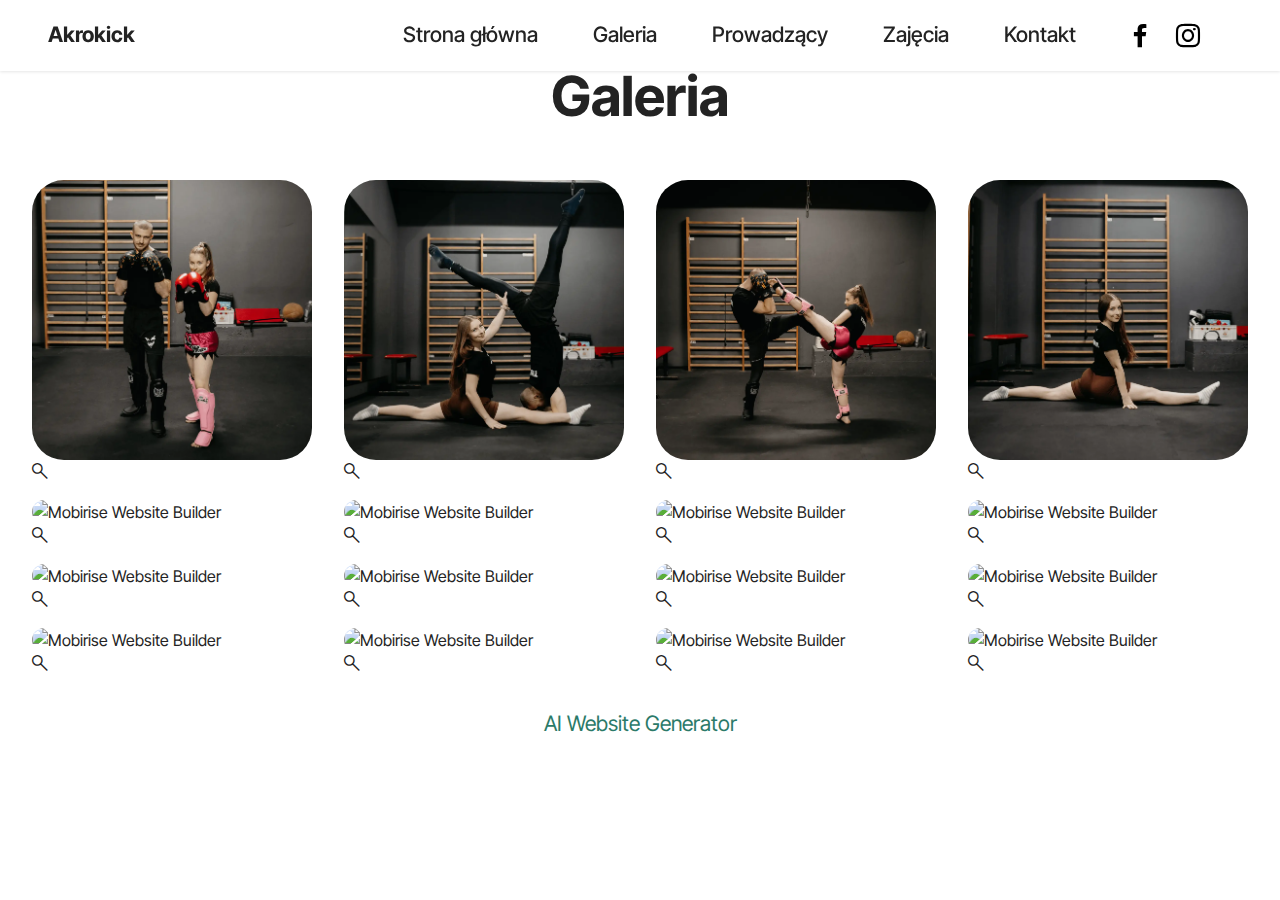
==== page1.html @ 7eaf1f04 "Add files via upload" ====
<!DOCTYPE html>
<html  >
<head>
  <!-- Site made with Mobirise Website Builder v5.9.18, https://mobirise.com -->
  <meta charset="UTF-8">
  <meta http-equiv="X-UA-Compatible" content="IE=edge">
  <meta name="generator" content="Mobirise v5.9.18, mobirise.com">
  <meta name="viewport" content="width=device-width, initial-scale=1, minimum-scale=1">
  <link rel="shortcut icon" href="assets/images/icon-128x125.png" type="image/x-icon">
  <meta name="description" content="">
  
  
  <title>Galeria</title>
  <link rel="stylesheet" href="assets/web/assets/mobirise-icons2/mobirise2.css">
  <link rel="stylesheet" href="assets/bootstrap/css/bootstrap.min.css">
  <link rel="stylesheet" href="assets/bootstrap/css/bootstrap-grid.min.css">
  <link rel="stylesheet" href="assets/bootstrap/css/bootstrap-reboot.min.css">
  <link rel="stylesheet" href="assets/animatecss/animate.css">
  <link rel="stylesheet" href="assets/dropdown/css/style.css">
  <link rel="stylesheet" href="assets/socicon/css/styles.css">
  <link rel="stylesheet" href="assets/theme/css/style.css">
  <link rel="preload" href="https://fonts.googleapis.com/css?family=Inter+Tight:100,200,300,400,500,600,700,800,900,100i,200i,300i,400i,500i,600i,700i,800i,900i&display=swap" as="style" onload="this.onload=null;this.rel='stylesheet'">
  <noscript><link rel="stylesheet" href="https://fonts.googleapis.com/css?family=Inter+Tight:100,200,300,400,500,600,700,800,900,100i,200i,300i,400i,500i,600i,700i,800i,900i&display=swap"></noscript>
  <link rel="preload" as="style" href="assets/mobirise/css/mbr-additional.css?v=Dq253W"><link rel="stylesheet" href="assets/mobirise/css/mbr-additional.css?v=Dq253W" type="text/css">

  
  
  
</head>
<body>
  
  <section data-bs-version="5.1" class="menu menu2 cid-uoUXhXCdNt" once="menu" id="menu2-2h">
    
    <nav class="navbar navbar-dropdown navbar-fixed-top navbar-expand-lg">
        <div class="container-fluid">
            <div class="navbar-brand">
                
                <span class="navbar-caption-wrap"><a class="navbar-caption text-black text-primary display-7">Akrokick</a></span>
            </div>
            <button class="navbar-toggler" type="button" data-toggle="collapse" data-bs-toggle="collapse" data-target="#navbarSupportedContent" data-bs-target="#navbarSupportedContent" aria-controls="navbarNavAltMarkup" aria-expanded="false" aria-label="Toggle navigation">
                <div class="hamburger">
                    <span></span>
                    <span></span>
                    <span></span>
                    <span></span>
                </div>
            </button>
            <div class="collapse navbar-collapse" id="navbarSupportedContent">
                <ul class="navbar-nav nav-dropdown nav-right" data-app-modern-menu="true"><li class="nav-item"><a class="nav-link link text-black text-primary display-4" href="index.html">Strona główna</a></li><li class="nav-item"><a class="nav-link link text-black text-primary display-4" href="page1.html">Galeria</a></li>
                    <li class="nav-item"><a class="nav-link link text-black text-primary display-4" href="index.html#features16-1w">Prowadzący</a></li>
                    <li class="nav-item"><a class="nav-link link text-black text-primary display-4" href="index.html#timeline03-20">Zajęcia</a>
                    </li><li class="nav-item"><a class="nav-link link text-black text-primary display-4" href="index.html#contacts1-1z">Kontakt</a></li></ul>
                <div class="icons-menu">
                    <a class="iconfont-wrapper" href="https://www.facebook.com/profile.php?id=61567168265481">
                        <span class="p-2 mbr-iconfont socicon-facebook socicon"></span>
                    </a>
                    <a class="iconfont-wrapper" href="https://www.instagram.com/akrokick/" target="_blank">
                        <span class="p-2 mbr-iconfont socicon-instagram socicon"></span>
                    </a>
                    
                    
                </div>
                
            </div>
        </div>
    </nav>
</section>

<section data-bs-version="5.1" class="gallery1 mbr-gallery cid-uu2kQymPKC" id="gallery01-2i">
    
    

    <div class="container-fluid">
        <div class="row justify-content-center">
            <div class="col-12 content-head">
                <div class="mb-5">
                    <h3 class="mbr-section-title mbr-fonts-style align-center m-0 display-2"><strong>Galeria</strong></h3>
                    
                </div>
            </div>
        </div>
        
        <div class="row mbr-gallery">
            <div class="col-12 col-md-6 col-lg-3 item gallery-image">
                <div class="item-wrapper mb-3" data-toggle="modal" data-bs-toggle="modal" data-target="#uu2mU6oZyw-modal" data-bs-target="#uu2mU6oZyw-modal">
                    <img class="w-100" src="assets/images/3y6a8899-1150x1150.webp" alt="Mobirise Website Builder" data-slide-to="0" data-bs-slide-to="0" data-target="#lb-uu2mU6oZyw" data-bs-target="#lb-uu2mU6oZyw">
                    <div class="icon-wrapper">
                        <span class="mobi-mbri mobi-mbri-search mbr-iconfont mbr-iconfont-btn"></span>
                    </div>
                </div>
                
            </div>
            <div class="col-12 col-md-6 col-lg-3 item gallery-image">
                <div class="item-wrapper mb-3" data-toggle="modal" data-bs-toggle="modal" data-target="#uu2mU6oZyw-modal" data-bs-target="#uu2mU6oZyw-modal">
                    <img class="w-100" src="assets/images/3y6a8808-1150x1150.webp" alt="Mobirise Website Builder" data-slide-to="1" data-bs-slide-to="1" data-target="#lb-uu2mU6oZyw" data-bs-target="#lb-uu2mU6oZyw">
                    <div class="icon-wrapper">
                        <span class="mobi-mbri mobi-mbri-search mbr-iconfont mbr-iconfont-btn"></span>
                    </div>
                </div>
                
            </div>
            <div class="col-12 col-md-6 col-lg-3 item gallery-image">
                <div class="item-wrapper mb-3" data-toggle="modal" data-bs-toggle="modal" data-target="#uu2mU6oZyw-modal" data-bs-target="#uu2mU6oZyw-modal">
                    <img class="w-100" src="assets/images/3y6a8896-1150x1150.webp" alt="Mobirise Website Builder" data-slide-to="2" data-bs-slide-to="2" data-target="#lb-uu2mU6oZyw" data-bs-target="#lb-uu2mU6oZyw">
                    <div class="icon-wrapper">
                        <span class="mobi-mbri mobi-mbri-search mbr-iconfont mbr-iconfont-btn"></span>
                    </div>
                </div>
                
            </div>
            <div class="col-12 col-md-6 col-lg-3 item gallery-image">
                <div class="item-wrapper mb-3" data-toggle="modal" data-bs-toggle="modal" data-target="#uu2mU6oZyw-modal" data-bs-target="#uu2mU6oZyw-modal">
                    <img class="w-100" src="assets/images/3y6a8757-1150x1150.webp" alt="Mobirise Website Builder" data-slide-to="3" data-bs-slide-to="3" data-target="#lb-uu2mU6oZyw" data-bs-target="#lb-uu2mU6oZyw">
                    <div class="icon-wrapper">
                        <span class="mobi-mbri mobi-mbri-search mbr-iconfont mbr-iconfont-btn"></span>
                    </div>
                </div>
                
            </div>
            <div class="col-12 col-md-6 col-lg-3 item gallery-image">
                <div class="item-wrapper mb-3" data-toggle="modal" data-bs-toggle="modal" data-target="#uu2mU6oZyw-modal" data-bs-target="#uu2mU6oZyw-modal">
                    <img class="w-100" src="assets/images/eeb5edb8-d6a8-4361-8b59-22a7b1bd49cb.webp" alt="Mobirise Website Builder" data-slide-to="4" data-bs-slide-to="4" data-target="#lb-uu2mU6oZyw" data-bs-target="#lb-uu2mU6oZyw">
                    <div class="icon-wrapper">
                        <span class="mobi-mbri mobi-mbri-search mbr-iconfont mbr-iconfont-btn"></span>
                    </div>
                </div>
                
            </div>
            <div class="col-12 col-md-6 col-lg-3 item gallery-image">
                <div class="item-wrapper mb-3" data-toggle="modal" data-bs-toggle="modal" data-target="#uu2mU6oZyw-modal" data-bs-target="#uu2mU6oZyw-modal">
                    <img class="w-100" src="assets/images/ded6bb70-b75a-4096-b070-107bec078ae1.webp" alt="Mobirise Website Builder" data-slide-to="5" data-bs-slide-to="5" data-target="#lb-uu2mU6oZyw" data-bs-target="#lb-uu2mU6oZyw">
                    <div class="icon-wrapper">
                        <span class="mobi-mbri mobi-mbri-search mbr-iconfont mbr-iconfont-btn"></span>
                    </div>
                </div>
                
            </div>
            <div class="col-12 col-md-6 col-lg-3 item gallery-image">
                <div class="item-wrapper mb-3" data-toggle="modal" data-bs-toggle="modal" data-target="#uu2mU6oZyw-modal" data-bs-target="#uu2mU6oZyw-modal">
                    <img class="w-100" src="assets/images/97bd6b90-fb1f-44e5-8674-c0c243e0a70a.webp" alt="Mobirise Website Builder" data-slide-to="6" data-bs-slide-to="6" data-target="#lb-uu2mU6oZyw" data-bs-target="#lb-uu2mU6oZyw">
                    <div class="icon-wrapper">
                        <span class="mobi-mbri mobi-mbri-search mbr-iconfont mbr-iconfont-btn"></span>
                    </div>
                </div>
                
            </div><div class="col-12 col-md-6 col-lg-3 item gallery-image">
                <div class="item-wrapper mb-3" data-toggle="modal" data-bs-toggle="modal" data-target="#uu2mU6oZyw-modal" data-bs-target="#uu2mU6oZyw-modal">
                    <img class="w-100" src="assets/images/c3acb579-542c-4724-983b-159dd258c410.webp" alt="Mobirise Website Builder" data-slide-to="7" data-bs-slide-to="7" data-target="#lb-uu2mU6oZyw" data-bs-target="#lb-uu2mU6oZyw">
                    <div class="icon-wrapper">
                        <span class="mobi-mbri mobi-mbri-search mbr-iconfont mbr-iconfont-btn"></span>
                    </div>
                </div>
                
            </div>
            <div class="col-12 col-md-6 col-lg-3 item gallery-image">
                <div class="item-wrapper mb-3" data-toggle="modal" data-bs-toggle="modal" data-target="#uu2mU6oZyw-modal" data-bs-target="#uu2mU6oZyw-modal">
                    <img class="w-100" src="assets/images/aac8880d-e663-43f7-a783-113b0c0b547a.webp" alt="Mobirise Website Builder" data-slide-to="8" data-bs-slide-to="8" data-target="#lb-uu2mU6oZyw" data-bs-target="#lb-uu2mU6oZyw">
                    <div class="icon-wrapper">
                        <span class="mobi-mbri mobi-mbri-search mbr-iconfont mbr-iconfont-btn"></span>
                    </div>
                </div>
                
            </div><div class="col-12 col-md-6 col-lg-3 item gallery-image">
                <div class="item-wrapper mb-3" data-toggle="modal" data-bs-toggle="modal" data-target="#uu2mU6oZyw-modal" data-bs-target="#uu2mU6oZyw-modal">
                    <img class="w-100" src="assets/images/36978678-28c2-44d6-8e7f-2e77e19fef6a.webp" alt="Mobirise Website Builder" data-slide-to="9" data-bs-slide-to="9" data-target="#lb-uu2mU6oZyw" data-bs-target="#lb-uu2mU6oZyw">
                    <div class="icon-wrapper">
                        <span class="mobi-mbri mobi-mbri-search mbr-iconfont mbr-iconfont-btn"></span>
                    </div>
                </div>
                
            </div><div class="col-12 col-md-6 col-lg-3 item gallery-image">
                <div class="item-wrapper mb-3" data-toggle="modal" data-bs-toggle="modal" data-target="#uu2mU6oZyw-modal" data-bs-target="#uu2mU6oZyw-modal">
                    <img class="w-100" src="assets/images/64d2d3fd-46b9-4dcd-949c-6fb2df49af74.webp" alt="Mobirise Website Builder" data-slide-to="10" data-bs-slide-to="10" data-target="#lb-uu2mU6oZyw" data-bs-target="#lb-uu2mU6oZyw">
                    <div class="icon-wrapper">
                        <span class="mobi-mbri mobi-mbri-search mbr-iconfont mbr-iconfont-btn"></span>
                    </div>
                </div>
                
            </div><div class="col-12 col-md-6 col-lg-3 item gallery-image">
                <div class="item-wrapper mb-3" data-toggle="modal" data-bs-toggle="modal" data-target="#uu2mU6oZyw-modal" data-bs-target="#uu2mU6oZyw-modal">
                    <img class="w-100" src="assets/images/58d87e2d-c1e3-454f-93e3-99b42dea85e9.webp" alt="Mobirise Website Builder" data-slide-to="11" data-bs-slide-to="11" data-target="#lb-uu2mU6oZyw" data-bs-target="#lb-uu2mU6oZyw">
                    <div class="icon-wrapper">
                        <span class="mobi-mbri mobi-mbri-search mbr-iconfont mbr-iconfont-btn"></span>
                    </div>
                </div>
                
            </div><div class="col-12 col-md-6 col-lg-3 item gallery-image">
                <div class="item-wrapper mb-3" data-toggle="modal" data-bs-toggle="modal" data-target="#uu2mU6oZyw-modal" data-bs-target="#uu2mU6oZyw-modal">
                    <img class="w-100" src="assets/images/3f298825-4735-4ce7-9b2e-8cc66521e005.webp" alt="Mobirise Website Builder" data-slide-to="12" data-bs-slide-to="12" data-target="#lb-uu2mU6oZyw" data-bs-target="#lb-uu2mU6oZyw">
                    <div class="icon-wrapper">
                        <span class="mobi-mbri mobi-mbri-search mbr-iconfont mbr-iconfont-btn"></span>
                    </div>
                </div>
                
            </div><div class="col-12 col-md-6 col-lg-3 item gallery-image">
                <div class="item-wrapper mb-3" data-toggle="modal" data-bs-toggle="modal" data-target="#uu2mU6oZyw-modal" data-bs-target="#uu2mU6oZyw-modal">
                    <img class="w-100" src="assets/images/2b71fbbf-f7ff-40a3-858c-88b701b85912.webp" alt="Mobirise Website Builder" data-slide-to="13" data-bs-slide-to="13" data-target="#lb-uu2mU6oZyw" data-bs-target="#lb-uu2mU6oZyw">
                    <div class="icon-wrapper">
                        <span class="mobi-mbri mobi-mbri-search mbr-iconfont mbr-iconfont-btn"></span>
                    </div>
                </div>
                
            </div><div class="col-12 col-md-6 col-lg-3 item gallery-image">
                <div class="item-wrapper mb-3" data-toggle="modal" data-bs-toggle="modal" data-target="#uu2mU6oZyw-modal" data-bs-target="#uu2mU6oZyw-modal">
                    <img class="w-100" src="assets/images/298a8d3a-91e6-4d91-8e8c-e40016c2c377.webp" alt="Mobirise Website Builder" data-slide-to="14" data-bs-slide-to="14" data-target="#lb-uu2mU6oZyw" data-bs-target="#lb-uu2mU6oZyw">
                    <div class="icon-wrapper">
                        <span class="mobi-mbri mobi-mbri-search mbr-iconfont mbr-iconfont-btn"></span>
                    </div>
                </div>
                
            </div><div class="col-12 col-md-6 col-lg-3 item gallery-image">
                <div class="item-wrapper mb-3" data-toggle="modal" data-bs-toggle="modal" data-target="#uu2mU6oZyw-modal" data-bs-target="#uu2mU6oZyw-modal">
                    <img class="w-100" src="assets/images/18d6d812-b8a3-403f-8da2-6e4497c2cc76.webp" alt="Mobirise Website Builder" data-slide-to="15" data-bs-slide-to="15" data-target="#lb-uu2mU6oZyw" data-bs-target="#lb-uu2mU6oZyw">
                    <div class="icon-wrapper">
                        <span class="mobi-mbri mobi-mbri-search mbr-iconfont mbr-iconfont-btn"></span>
                    </div>
                </div>
                
            </div>
        </div>

        <div class="modal mbr-slider" tabindex="-1" role="dialog" aria-hidden="true" id="uu2mU6oZyw-modal">
            <div class="modal-dialog" role="document">
                <div class="modal-content">
                    <div class="modal-body">
                        <div class="carousel slide" data-pause="false" data-bs-pause="false" id="lb-uu2mU6oZyw" data-interval="5000" data-bs-interval="5000">
                            <div class="carousel-inner">
                                <div class="carousel-item active">
                                    <img class="d-block w-100" src="assets/images/3y6a8899-1150x1150.webp" alt="Mobirise Website Builder">
                                </div>
                                <div class="carousel-item">
                                    <img class="d-block w-100" src="assets/images/3y6a8808-1150x1150.webp" alt="Mobirise Website Builder">
                                </div>
                                <div class="carousel-item">
                                    <img class="d-block w-100" src="assets/images/3y6a8896-1150x1150.webp" alt="Mobirise Website Builder">
                                </div>
                                <div class="carousel-item">
                                    <img class="d-block w-100" src="assets/images/3y6a8757-1150x1150.webp" alt="Mobirise Website Builder">
                                </div>
                                <div class="carousel-item">
                                    <img class="d-block w-100" src="assets/images/eeb5edb8-d6a8-4361-8b59-22a7b1bd49cb.webp" alt="Mobirise Website Builder">
                                </div>
                                <div class="carousel-item">
                                    <img class="d-block w-100" src="assets/images/ded6bb70-b75a-4096-b070-107bec078ae1.webp" alt="Mobirise Website Builder">
                                </div>
                                <div class="carousel-item">
                                    <img class="d-block w-100" src="assets/images/97bd6b90-fb1f-44e5-8674-c0c243e0a70a.webp" alt="Mobirise Website Builder">
                                </div><div class="carousel-item">
                                    <img class="d-block w-100" src="assets/images/c3acb579-542c-4724-983b-159dd258c410.webp" alt="Mobirise Website Builder">
                                </div>
                                <div class="carousel-item">
                                    <img class="d-block w-100" src="assets/images/aac8880d-e663-43f7-a783-113b0c0b547a.webp" alt="Mobirise Website Builder">
                                </div><div class="carousel-item">
                                    <img class="d-block w-100" src="assets/images/36978678-28c2-44d6-8e7f-2e77e19fef6a.webp" alt="Mobirise Website Builder">
                                </div><div class="carousel-item">
                                    <img class="d-block w-100" src="assets/images/64d2d3fd-46b9-4dcd-949c-6fb2df49af74.webp" alt="Mobirise Website Builder">
                                </div><div class="carousel-item">
                                    <img class="d-block w-100" src="assets/images/58d87e2d-c1e3-454f-93e3-99b42dea85e9.webp" alt="Mobirise Website Builder">
                                </div><div class="carousel-item">
                                    <img class="d-block w-100" src="assets/images/3f298825-4735-4ce7-9b2e-8cc66521e005.webp" alt="Mobirise Website Builder">
                                </div><div class="carousel-item">
                                    <img class="d-block w-100" src="assets/images/2b71fbbf-f7ff-40a3-858c-88b701b85912.webp" alt="Mobirise Website Builder">
                                </div><div class="carousel-item">
                                    <img class="d-block w-100" src="assets/images/298a8d3a-91e6-4d91-8e8c-e40016c2c377.webp" alt="Mobirise Website Builder">
                                </div><div class="carousel-item">
                                    <img class="d-block w-100" src="assets/images/18d6d812-b8a3-403f-8da2-6e4497c2cc76.webp" alt="Mobirise Website Builder">
                                </div>
                            </div>
                            <ol class="carousel-indicators">
                                <li data-slide-to="0" data-bs-slide-to="0" class="active" data-target="#lb-uu2mU6oZyw" data-bs-target="#lb-uu2mU6oZyw"></li>
                                <li data-slide-to="1" data-bs-slide-to="1" data-target="#lb-uu2mU6oZyw" data-bs-target="#lb-uu2mU6oZyw"></li>
                                <li data-slide-to="2" data-bs-slide-to="2" data-target="#lb-uu2mU6oZyw" data-bs-target="#lb-uu2mU6oZyw"></li>
                                <li data-slide-to="3" data-bs-slide-to="3" data-target="#lb-uu2mU6oZyw" data-bs-target="#lb-uu2mU6oZyw"></li>
                                <li data-slide-to="4" data-bs-slide-to="4" data-target="#lb-uu2mU6oZyw" data-bs-target="#lb-uu2mU6oZyw"></li><li data-slide-to="5" data-bs-slide-to="5" data-target="#lb-uu2mU6oZyw" data-bs-target="#lb-uu2mU6oZyw"></li>
                                <li data-slide-to="6" data-bs-slide-to="6" data-target="#lb-uu2mU6oZyw" data-bs-target="#lb-uu2mU6oZyw"></li>
                                <li data-slide-to="7" data-bs-slide-to="7" data-target="#lb-uu2mU6oZyw" data-bs-target="#lb-uu2mU6oZyw"></li><li data-slide-to="8" data-bs-slide-to="8" data-target="#lb-uu2mU6oZyw" data-bs-target="#lb-uu2mU6oZyw"></li><li data-slide-to="9" data-bs-slide-to="9" data-target="#lb-uu2mU6oZyw" data-bs-target="#lb-uu2mU6oZyw"></li><li data-slide-to="10" data-bs-slide-to="10" data-target="#lb-uu2mU6oZyw" data-bs-target="#lb-uu2mU6oZyw"></li><li data-slide-to="11" data-bs-slide-to="11" data-target="#lb-uu2mU6oZyw" data-bs-target="#lb-uu2mU6oZyw"></li><li data-slide-to="12" data-bs-slide-to="12" data-target="#lb-uu2mU6oZyw" data-bs-target="#lb-uu2mU6oZyw"></li><li data-slide-to="13" data-bs-slide-to="13" data-target="#lb-uu2mU6oZyw" data-bs-target="#lb-uu2mU6oZyw"></li><li data-slide-to="14" data-bs-slide-to="14" data-target="#lb-uu2mU6oZyw" data-bs-target="#lb-uu2mU6oZyw"></li><li data-slide-to="15" data-bs-slide-to="15" data-target="#lb-uu2mU6oZyw" data-bs-target="#lb-uu2mU6oZyw"></li>
                                
                            </ol>
                            <a role="button" href="" class="close" data-dismiss="modal" data-bs-dismiss="modal" aria-label="Close">
                            </a>
                            <a class="carousel-control-prev carousel-control" role="button" data-slide="prev" data-bs-slide="prev" href="#lb-uu2mU6oZyw">
                                <span class="mobi-mbri mobi-mbri-arrow-prev" aria-hidden="true"></span>
                                <span class="sr-only visually-hidden">Previous</span>
                            </a>
                            <a class="carousel-control-next carousel-control" role="button" data-slide="next" data-bs-slide="next" href="#lb-uu2mU6oZyw">
                                <span class="mobi-mbri mobi-mbri-arrow-next" aria-hidden="true"></span>
                                <span class="sr-only visually-hidden">Next</span>
                            </a>
                        </div>
                    </div>
                </div>
            </div>
        </div>
    </div>
</section><section class="display-7" style="padding: 0;align-items: center;justify-content: center;flex-wrap: wrap;    align-content: center;display: flex;position: relative;height: 4rem;"><a href="https://mobiri.se/2429671" style="flex: 1 1;height: 4rem;position: absolute;width: 100%;z-index: 1;"><img alt="" style="height: 4rem;" src="[data-uri]"></a><p style="margin: 0;text-align: center;" class="display-7">&#8204;</p><a style="z-index:1" href="https://mobirise.com/builder/ai-website-generator.html">AI Website Generator</a></section><script src="assets/bootstrap/js/bootstrap.bundle.min.js"></script>  <script src="assets/smoothscroll/smooth-scroll.js"></script>  <script src="assets/ytplayer/index.js"></script>  <script src="assets/dropdown/js/navbar-dropdown.js"></script>  <script src="assets/theme/js/script.js"></script>  
  
  
 <div id="scrollToTop" class="scrollToTop mbr-arrow-up"><a style="text-align: center;"><i class="mbr-arrow-up-icon mbr-arrow-up-icon-cm cm-icon cm-icon-smallarrow-up"></i></a></div>
    <input name="animation" type="hidden">
  </body>
</html>
---- assets/web/assets/mobirise-icons2/mobirise2.css ----
@font-face {
  font-family: 'Moririse2';
  font-display: swap;
  src:  url('mobirise2.eot?f2bix4');
  src:  url('mobirise2.eot?f2bix4#iefix') format('embedded-opentype'),
    url('mobirise2.ttf?f2bix4') format('truetype'),
    url('mobirise2.woff?f2bix4') format('woff'),
    url('mobirise2.svg?f2bix4#mobirise2') format('svg');
  font-weight: normal;
  font-style: normal;
}

[class^="mobi-"], [class*=" mobi-"] {
  /* use !important to prevent issues with browser extensions that change fonts */
  font-family: 'Moririse2' !important;
  speak: none;
  font-style: normal;
  font-weight: normal;
  font-variant: normal;
  text-transform: none;
  line-height: 1;

  /* Better Font Rendering =========== */
  -webkit-font-smoothing: antialiased;
  -moz-osx-font-smoothing: grayscale;
}

.mobi-mbri-add-submenu:before {
  content: "\e900";
}
.mobi-mbri-alert:before {
  content: "\e901";
}
.mobi-mbri-align-center:before {
  content: "\e902";
}
.mobi-mbri-align-justify:before {
  content: "\e903";
}
.mobi-mbri-align-left:before {
  content: "\e904";
}
.mobi-mbri-align-right:before {
  content: "\e905";
}
.mobi-mbri-android:before {
  content: "\e906";
}
.mobi-mbri-apple:before {
  content: "\e907";
}
.mobi-mbri-arrow-down:before {
  content: "\e908";
}
.mobi-mbri-arrow-next:before {
  content: "\e909";
}
.mobi-mbri-arrow-prev:before {
  content: "\e90a";
}
.mobi-mbri-arrow-up:before {
  content: "\e90b";
}
.mobi-mbri-bold:before {
  content: "\e90c";
}
.mobi-mbri-bookmark:before {
  content: "\e90d";
}
.mobi-mbri-bootstrap:before {
  content: "\e90e";
}
.mobi-mbri-briefcase:before {
  content: "\e90f";
}
.mobi-mbri-browse:before {
  content: "\e910";
}
.mobi-mbri-bulleted-list:before {
  content: "\e911";
}
.mobi-mbri-calendar:before {
  content: "\e912";
}
.mobi-mbri-camera:before {
  content: "\e913";
}
.mobi-mbri-cart-add:before {
  content: "\e914";
}
.mobi-mbri-cart-full:before {
  content: "\e915";
}
.mobi-mbri-cash:before {
  content: "\e916";
}
.mobi-mbri-change-style:before {
  content: "\e917";
}
.mobi-mbri-chat:before {
  content: "\e918";
}
.mobi-mbri-clock:before {
  content: "\e919";
}
.mobi-mbri-close:before {
  content: "\e91a";
}
.mobi-mbri-cloud:before {
  content: "\e91b";
}
.mobi-mbri-code:before {
  content: "\e91c";
}
.mobi-mbri-contact-form:before {
  content: "\e91d";
}
.mobi-mbri-credit-card:before {
  content: "\e91e";
}
.mobi-mbri-cursor-click:before {
  content: "\e91f";
}
.mobi-mbri-cust-feedback:before {
  content: "\e920";
}
.mobi-mbri-database:before {
  content: "\e921";
}
.mobi-mbri-delivery:before {
  content: "\e922";
}
.mobi-mbri-desktop:before {
  content: "\e923";
}
.mobi-mbri-devices:before {
  content: "\e924";
}
.mobi-mbri-down:before {
  content: "\e925";
}
.mobi-mbri-download-2:before {
  content: "\e926";
}
.mobi-mbri-download:before {
  content: "\e927";
}
.mobi-mbri-drag-n-drop-2:before {
  content: "\e928";
}
.mobi-mbri-drag-n-drop:before {
  content: "\e929";
}
.mobi-mbri-edit-2:before {
  content: "\e92a";
}
.mobi-mbri-edit:before {
  content: "\e92b";
}
.mobi-mbri-error:before {
  content: "\e92c";
}
.mobi-mbri-extension:before {
  content: "\e92d";
}
.mobi-mbri-features:before {
  content: "\e92e";
}
.mobi-mbri-file:before {
  content: "\e92f";
}
.mobi-mbri-flag:before {
  content: "\e930";
}
.mobi-mbri-folder:before {
  content: "\e931";
}
.mobi-mbri-gift:before {
  content: "\e932";
}
.mobi-mbri-github:before {
  content: "\e933";
}
.mobi-mbri-globe-2:before {
  content: "\e934";
}
.mobi-mbri-globe:before {
  content: "\e935";
}
.mobi-mbri-growing-chart:before {
  content: "\e936";
}
.mobi-mbri-hearth:before {
  content: "\e937";
}
.mobi-mbri-help:before {
  content: "\e938";
}
.mobi-mbri-home:before {
  content: "\e939";
}
.mobi-mbri-hot-cup:before {
  content: "\e93a";
}
.mobi-mbri-idea:before {
  content: "\e93b";
}
.mobi-mbri-image-gallery:before {
  content: "\e93c";
}
.mobi-mbri-image-slider:before {
  content: "\e93d";
}
.mobi-mbri-info:before {
  content: "\e93e";
}
.mobi-mbri-italic:before {
  content: "\e93f";
}
.mobi-mbri-key:before {
  content: "\e940";
}
.mobi-mbri-laptop:before {
  content: "\e941";
}
.mobi-mbri-layers:before {
  content: "\e942";
}
.mobi-mbri-left-right:before {
  content: "\e943";
}
.mobi-mbri-left:before {
  content: "\e944";
}
.mobi-mbri-letter:before {
  content: "\e945";
}
.mobi-mbri-like:before {
  content: "\e946";
}
.mobi-mbri-link:before {
  content: "\e947";
}
.mobi-mbri-lock:before {
  content: "\e948";
}
.mobi-mbri-login:before {
  content: "\e949";
}
.mobi-mbri-logout:before {
  content: "\e94a";
}
.mobi-mbri-magic-stick:before {
  content: "\e94b";
}
.mobi-mbri-map-pin:before {
  content: "\e94c";
}
.mobi-mbri-menu:before {
  content: "\e94d";
}
.mobi-mbri-mobile-2:before {
  content: "\e94e";
}
.mobi-mbri-mobile-horizontal:before {
  content: "\e94f";
}
.mobi-mbri-mobile:before {
  content: "\e950";
}
.mobi-mbri-mobirise:before {
  content: "\e951";
}
.mobi-mbri-more-horizontal:before {
  content: "\e952";
}
.mobi-mbri-more-vertical:before {
  content: "\e953";
}
.mobi-mbri-music:before {
  content: "\e954";
}
.mobi-mbri-new-file:before {
  content: "\e955";
}
.mobi-mbri-numbered-list:before {
  content: "\e956";
}
.mobi-mbri-opened-folder:before {
  content: "\e957";
}
.mobi-mbri-pages:before {
  content: "\e958";
}
.mobi-mbri-paper-plane:before {
  content: "\e959";
}
.mobi-mbri-paperclip:before {
  content: "\e95a";
}
.mobi-mbri-phone:before {
  content: "\e95b";
}
.mobi-mbri-photo:before {
  content: "\e95c";
}
.mobi-mbri-photos:before {
  content: "\e95d";
}
.mobi-mbri-pin:before {
  content: "\e95e";
}
.mobi-mbri-play:before {
  content: "\e95f";
}
.mobi-mbri-plus:before {
  content: "\e960";
}
.mobi-mbri-preview:before {
  content: "\e961";
}
.mobi-mbri-print:before {
  content: "\e962";
}
.mobi-mbri-protect:before {
  content: "\e963";
}
.mobi-mbri-question:before {
  content: "\e964";
}
.mobi-mbri-quote-left:before {
  content: "\e965";
}
.mobi-mbri-quote-right:before {
  content: "\e966";
}
.mobi-mbri-redo:before {
  content: "\e967";
}
.mobi-mbri-refresh:before {
  content: "\e968";
}
.mobi-mbri-responsive-2:before {
  content: "\e969";
}
.mobi-mbri-responsive:before {
  content: "\e96a";
}
.mobi-mbri-right:before {
  content: "\e96b";
}
.mobi-mbri-rocket:before {
  content: "\e96c";
}
.mobi-mbri-sad-face:before {
  content: "\e96d";
}
.mobi-mbri-sale:before {
  content: "\e96e";
}
.mobi-mbri-save:before {
  content: "\e96f";
}
.mobi-mbri-search:before {
  content: "\e970";
}
.mobi-mbri-setting-2:before {
  content: "\e971";
}
.mobi-mbri-setting-3:before {
  content: "\e972";
}
.mobi-mbri-setting:before {
  content: "\e973";
}
.mobi-mbri-share:before {
  content: "\e974";
}
.mobi-mbri-shopping-bag:before {
  content: "\e975";
}
.mobi-mbri-shopping-basket:before {
  content: "\e976";
}
.mobi-mbri-shopping-cart:before {
  content: "\e977";
}
.mobi-mbri-sites:before {
  content: "\e978";
}
.mobi-mbri-smile-face:before {
  content: "\e979";
}
.mobi-mbri-speed:before {
  content: "\e97a";
}
.mobi-mbri-star:before {
  content: "\e97b";
}
.mobi-mbri-success:before {
  content: "\e97c";
}
.mobi-mbri-sun:before {
  content: "\e97d";
}
.mobi-mbri-sun2:before {
  content: "\e97e";
}
.mobi-mbri-tablet-vertical:before {
  content: "\e97f";
}
.mobi-mbri-tablet:before {
  content: "\e980";
}
.mobi-mbri-target:before {
  content: "\e981";
}
.mobi-mbri-timer:before {
  content: "\e982";
}
.mobi-mbri-to-ftp:before {
  content: "\e983";
}
.mobi-mbri-to-local-drive:before {
  content: "\e984";
}
.mobi-mbri-touch-swipe:before {
  content: "\e985";
}
.mobi-mbri-touch:before {
  content: "\e986";
}
.mobi-mbri-trash:before {
  content: "\e987";
}
.mobi-mbri-underline:before {
  content: "\e988";
}
.mobi-mbri-undo:before {
  content: "\e989";
}
.mobi-mbri-unlink:before {
  content: "\e98a";
}
.mobi-mbri-unlock:before {
  content: "\e98b";
}
.mobi-mbri-up-down:before {
  content: "\e98c";
}
.mobi-mbri-up:before {
  content: "\e98d";
}
.mobi-mbri-update:before {
  content: "\e98e";
}
.mobi-mbri-upload-2:before {
  content: "\e98f";
}
.mobi-mbri-upload:before {
  content: "\e990";
}
.mobi-mbri-user-2:before {
  content: "\e991";
}
.mobi-mbri-user:before {
  content: "\e992";
}
.mobi-mbri-users:before {
  content: "\e993";
}
.mobi-mbri-video-play:before {
  content: "\e994";
}
.mobi-mbri-video:before {
  content: "\e995";
}
.mobi-mbri-watch:before {
  content: "\e996";
}
.mobi-mbri-website-theme-2:before {
  content: "\e997";
}
.mobi-mbri-website-theme:before {
  content: "\e998";
}
.mobi-mbri-wifi:before {
  content: "\e999";
}
.mobi-mbri-windows:before {
  content: "\e99a";
}
.mobi-mbri-zoom-in:before {
  content: "\e99b";
}
.mobi-mbri-zoom-out:before {
  content: "\e99c";
}
---- assets/dropdown/css/style.css ----
.navbar-dropdown {
  left: 0;
  padding: 0;
  position: absolute;
  right: 0;
  top: 0;
  transition: all 0.45s ease;
  z-index: 1030;
  background: #282828; }
  .navbar-dropdown .navbar-logo {
    margin-right: 0.8rem;
    transition: margin 0.3s ease-in-out;
    vertical-align: middle; }
    .navbar-dropdown .navbar-logo img {
      height: 3.125rem;
      transition: all 0.3s ease-in-out; }
    .navbar-dropdown .navbar-logo.mbr-iconfont {
      font-size: 3.125rem;
      line-height: 3.125rem; }
  .navbar-dropdown .navbar-caption {
    font-weight: 700;
    white-space: normal;
    vertical-align: -4px;
    line-height: 3.125rem !important; }
    .navbar-dropdown .navbar-caption, .navbar-dropdown .navbar-caption:hover {
      color: inherit;
      text-decoration: none; }
  .navbar-dropdown .mbr-iconfont + .navbar-caption {
    vertical-align: -1px; }
  .navbar-dropdown.navbar-fixed-top {
    position: fixed; }
  .navbar-dropdown .navbar-brand span {
    vertical-align: -4px; }
  .navbar-dropdown.bg-color.transparent {
    background: none; }
  .navbar-dropdown.navbar-short .navbar-brand {
    padding: 0.625rem 0; }
    .navbar-dropdown.navbar-short .navbar-brand span {
      vertical-align: -1px; }
  .navbar-dropdown.navbar-short .navbar-caption {
    line-height: 2.375rem !important;
    vertical-align: -2px; }
  .navbar-dropdown.navbar-short .navbar-logo {
    margin-right: 0.5rem; }
    .navbar-dropdown.navbar-short .navbar-logo img {
      height: 2.375rem; }
    .navbar-dropdown.navbar-short .navbar-logo.mbr-iconfont {
      font-size: 2.375rem;
      line-height: 2.375rem; }
  .navbar-dropdown.navbar-short .mbr-table-cell {
    height: 3.625rem; }
  .navbar-dropdown .navbar-close {
    left: 0.6875rem;
    position: fixed;
    top: 0.75rem;
    z-index: 1000; }
  .navbar-dropdown .hamburger-icon {
    content: "";
    display: inline-block;
    vertical-align: middle;
    width: 16px;
    -webkit-box-shadow: 0 -6px 0 1px #282828,0 0 0 1px #282828,0 6px 0 1px #282828;
    -moz-box-shadow: 0 -6px 0 1px #282828,0 0 0 1px #282828,0 6px 0 1px #282828;
    box-shadow: 0 -6px 0 1px #282828,0 0 0 1px #282828,0 6px 0 1px #282828; }

.dropdown-menu .dropdown-toggle[data-toggle="dropdown-submenu"]::after {
  border-bottom: 0.35em solid transparent;
  border-left: 0.35em solid;
  border-right: 0;
  border-top: 0.35em solid transparent;
  margin-left: 0.3rem; }

.dropdown-menu .dropdown-item:focus {
  outline: 0; }

.nav-dropdown {
  font-size: 0.75rem;
  font-weight: 500;
  height: auto !important; }
  .nav-dropdown .nav-btn {
    padding-left: 1rem; }
  .nav-dropdown .link {
    margin: .667em 1.667em;
    font-weight: 500;
    padding: 0;
    transition: color .2s ease-in-out; }
    .nav-dropdown .link.dropdown-toggle {
      margin-right: 2.583em; }
      .nav-dropdown .link.dropdown-toggle::after {
        margin-left: .25rem;
        border-top: 0.35em solid;
        border-right: 0.35em solid transparent;
        border-left: 0.35em solid transparent;
        border-bottom: 0; }
      .nav-dropdown .link.dropdown-toggle[aria-expanded="true"] {
        margin: 0;
        padding: 0.667em 3.263em  0.667em 1.667em; }
  .nav-dropdown .link::after,
  .nav-dropdown .dropdown-item::after {
    color: inherit; }
  .nav-dropdown .btn {
    font-size: 0.75rem;
    font-weight: 700;
    letter-spacing: 0;
    margin-bottom: 0;
    padding-left: 1.25rem;
    padding-right: 1.25rem; }
  .nav-dropdown .dropdown-menu {
    border-radius: 0;
    border: 0;
    left: 0;
    margin: 0;
    padding-bottom: 1.25rem;
    padding-top: 1.25rem;
    position: relative; }
  .nav-dropdown .dropdown-submenu {
    margin-left: 0.125rem;
    top: 0; }
  .nav-dropdown .dropdown-item {
    font-weight: 500;
    line-height: 2;
    padding: 0.3846em 4.615em 0.3846em 1.5385em;
    position: relative;
    transition: color .2s ease-in-out, background-color .2s ease-in-out; }
    .nav-dropdown .dropdown-item::after {
      margin-top: -0.3077em;
      position: absolute;
      right: 1.1538em;
      top: 50%; }
    .nav-dropdown .dropdown-item:focus, .nav-dropdown .dropdown-item:hover {
      background: none; }

@media (max-width: 767px) {
  .nav-dropdown.navbar-toggleable-sm {
    bottom: 0;
    display: none;
    left: 0;
    overflow-x: hidden;
    position: fixed;
    top: 0;
    transform: translateX(-100%);
    -ms-transform: translateX(-100%);
    -webkit-transform: translateX(-100%);
    width: 18.75rem;
    z-index: 999; } }
.nav-dropdown.navbar-toggleable-xl {
  bottom: 0;
  display: none;
  left: 0;
  overflow-x: hidden;
  position: fixed;
  top: 0;
  transform: translateX(-100%);
  -ms-transform: translateX(-100%);
  -webkit-transform: translateX(-100%);
  width: 18.75rem;
  z-index: 999; }

.nav-dropdown-sm {
  display: block !important;
  overflow-x: hidden;
  overflow: auto;
  padding-top: 3.875rem; }
  .nav-dropdown-sm::after {
    content: "";
    display: block;
    height: 3rem;
    width: 100%; }
  .nav-dropdown-sm.collapse.in ~ .navbar-close {
    display: block !important; }
  .nav-dropdown-sm.collapsing, .nav-dropdown-sm.collapse.in {
    transform: translateX(0);
    -ms-transform: translateX(0);
    -webkit-transform: translateX(0);
    transition: all 0.25s ease-out;
    -webkit-transition: all 0.25s ease-out;
    background: #282828; }
  .nav-dropdown-sm.collapsing[aria-expanded="false"] {
    transform: translateX(-100%);
    -ms-transform: translateX(-100%);
    -webkit-transform: translateX(-100%); }
  .nav-dropdown-sm .nav-item {
    display: block;
    margin-left: 0 !important;
    padding-left: 0; }
  .nav-dropdown-sm .link,
  .nav-dropdown-sm .dropdown-item {
    border-top: 1px dotted rgba(255, 255, 255, 0.1);
    font-size: 0.8125rem;
    line-height: 1.6;
    margin: 0 !important;
    padding: 0.875rem 2.4rem 0.875rem 1.5625rem !important;
    position: relative;
    white-space: normal; }
    .nav-dropdown-sm .link:focus, .nav-dropdown-sm .link:hover,
    .nav-dropdown-sm .dropdown-item:focus,
    .nav-dropdown-sm .dropdown-item:hover {
      background: rgba(0, 0, 0, 0.2) !important;
      color: #c0a375; }
  .nav-dropdown-sm .nav-btn {
    position: relative;
    padding: 1.5625rem 1.5625rem 0 1.5625rem; }
    .nav-dropdown-sm .nav-btn::before {
      border-top: 1px dotted rgba(255, 255, 255, 0.1);
      content: "";
      left: 0;
      position: absolute;
      top: 0;
      width: 100%; }
    .nav-dropdown-sm .nav-btn + .nav-btn {
      padding-top: 0.625rem; }
      .nav-dropdown-sm .nav-btn + .nav-btn::before {
        display: none; }
  .nav-dropdown-sm .btn {
    padding: 0.625rem 0; }
  .nav-dropdown-sm .dropdown-toggle[data-toggle="dropdown-submenu"]::after {
    margin-left: .25rem;
    border-top: 0.35em solid;
    border-right: 0.35em solid transparent;
    border-left: 0.35em solid transparent;
    border-bottom: 0; }
  .nav-dropdown-sm .dropdown-toggle[data-toggle="dropdown-submenu"][aria-expanded="true"]::after {
    border-top: 0;
    border-right: 0.35em solid transparent;
    border-left: 0.35em solid transparent;
    border-bottom: 0.35em solid; }
  .nav-dropdown-sm .dropdown-menu {
    margin: 0;
    padding: 0;
    position: relative;
    top: 0;
    left: 0;
    width: 100%;
    border: 0;
    float: none;
    border-radius: 0;
    background: none; }
  .nav-dropdown-sm .dropdown-submenu {
    left: 100%;
    margin-left: 0.125rem;
    margin-top: -1.25rem;
    top: 0; }

.navbar-toggleable-sm .nav-dropdown .dropdown-menu {
  position: absolute; }

.navbar-toggleable-sm .nav-dropdown .dropdown-submenu {
  left: 100%;
  margin-left: 0.125rem;
  margin-top: -1.25rem;
  top: 0; }

.navbar-toggleable-sm.opened .nav-dropdown .dropdown-menu {
  position: relative; }

.navbar-toggleable-sm.opened .nav-dropdown .dropdown-submenu {
  left: 0;
  margin-left: 00rem;
  margin-top: 0rem;
  top: 0; }

.is-builder .nav-dropdown.collapsing {
  transition: none !important; }
---- assets/socicon/css/styles.css ----
@charset "UTF-8";

@font-face {
  font-family: 'Socicon';
  src:  url('../fonts/socicon.eot');
  src:  url('../fonts/socicon.eot?#iefix') format('embedded-opentype'),
    url('../fonts/socicon.woff2') format('woff2'),
    url('../fonts/socicon.ttf') format('truetype'),
    url('../fonts/socicon.woff') format('woff'),
    url('../fonts/socicon.svg#socicon') format('svg');
  font-weight: normal;
  font-style: normal;
  font-display: swap;
}

[data-icon]:before {
  font-family: "socicon" !important;
  content: attr(data-icon);
  font-style: normal !important;
  font-weight: normal !important;
  font-variant: normal !important;
  text-transform: none !important;
  speak: none;
  line-height: 1;
  -webkit-font-smoothing: antialiased;
  -moz-osx-font-smoothing: grayscale;
}

[class^="socicon-"], [class*=" socicon-"] {
  /* use !important to prevent issues with browser extensions that change fonts */
  font-family: 'Socicon' !important;
  speak: none;
  font-style: normal;
  font-weight: normal;
  font-variant: normal;
  text-transform: none;
  line-height: 1;

  /* Better Font Rendering =========== */
  -webkit-font-smoothing: antialiased;
  -moz-osx-font-smoothing: grayscale;
}

.socicon-500px:before {
  content: "\e000";
}
.socicon-8tracks:before {
  content: "\e001";
}
.socicon-airbnb:before {
  content: "\e002";
}
.socicon-alliance:before {
  content: "\e003";
}
.socicon-amazon:before {
  content: "\e004";
}
.socicon-amplement:before {
  content: "\e005";
}
.socicon-android:before {
  content: "\e006";
}
.socicon-angellist:before {
  content: "\e007";
}
.socicon-apple:before {
  content: "\e008";
}
.socicon-appnet:before {
  content: "\e009";
}
.socicon-baidu:before {
  content: "\e00a";
}
.socicon-bandcamp:before {
  content: "\e00b";
}
.socicon-battlenet:before {
  content: "\e00c";
}
.socicon-mixer:before {
  content: "\e00d";
}
.socicon-bebee:before {
  content: "\e00e";
}
.socicon-bebo:before {
  content: "\e00f";
}
.socicon-behance:before {
  content: "\e010";
}
.socicon-blizzard:before {
  content: "\e011";
}
.socicon-blogger:before {
  content: "\e012";
}
.socicon-buffer:before {
  content: "\e013";
}
.socicon-chrome:before {
  content: "\e014";
}
.socicon-coderwall:before {
  content: "\e015";
}
.socicon-curse:before {
  content: "\e016";
}
.socicon-dailymotion:before {
  content: "\e017";
}
.socicon-deezer:before {
  content: "\e018";
}
.socicon-delicious:before {
  content: "\e019";
}
.socicon-deviantart:before {
  content: "\e01a";
}
.socicon-diablo:before {
  content: "\e01b";
}
.socicon-digg:before {
  content: "\e01c";
}
.socicon-discord:before {
  content: "\e01d";
}
.socicon-disqus:before {
  content: "\e01e";
}
.socicon-douban:before {
  content: "\e01f";
}
.socicon-draugiem:before {
  content: "\e020";
}
.socicon-dribbble:before {
  content: "\e021";
}
.socicon-drupal:before {
  content: "\e022";
}
.socicon-ebay:before {
  content: "\e023";
}
.socicon-ello:before {
  content: "\e024";
}
.socicon-endomodo:before {
  content: "\e025";
}
.socicon-envato:before {
  content: "\e026";
}
.socicon-etsy:before {
  content: "\e027";
}
.socicon-facebook:before {
  content: "\e028";
}
.socicon-feedburner:before {
  content: "\e029";
}
.socicon-filmweb:before {
  content: "\e02a";
}
.socicon-firefox:before {
  content: "\e02b";
}
.socicon-flattr:before {
  content: "\e02c";
}
.socicon-flickr:before {
  content: "\e02d";
}
.socicon-formulr:before {
  content: "\e02e";
}
.socicon-forrst:before {
  content: "\e02f";
}
.socicon-foursquare:before {
  content: "\e030";
}
.socicon-friendfeed:before {
  content: "\e031";
}
.socicon-github:before {
  content: "\e032";
}
.socicon-goodreads:before {
  content: "\e033";
}
.socicon-google:before {
  content: "\e034";
}
.socicon-googlescholar:before {
  content: "\e035";
}
.socicon-googlegroups:before {
  content: "\e036";
}
.socicon-googlephotos:before {
  content: "\e037";
}
.socicon-googleplus:before {
  content: "\e038";
}
.socicon-grooveshark:before {
  content: "\e039";
}
.socicon-hackerrank:before {
  content: "\e03a";
}
.socicon-hearthstone:before {
  content: "\e03b";
}
.socicon-hellocoton:before {
  content: "\e03c";
}
.socicon-heroes:before {
  content: "\e03d";
}
.socicon-smashcast:before {
  content: "\e03e";
}
.socicon-horde:before {
  content: "\e03f";
}
.socicon-houzz:before {
  content: "\e040";
}
.socicon-icq:before {
  content: "\e041";
}
.socicon-identica:before {
  content: "\e042";
}
.socicon-imdb:before {
  content: "\e043";
}
.socicon-instagram:before {
  content: "\e044";
}
.socicon-issuu:before {
  content: "\e045";
}
.socicon-istock:before {
  content: "\e046";
}
.socicon-itunes:before {
  content: "\e047";
}
.socicon-keybase:before {
  content: "\e048";
}
.socicon-lanyrd:before {
  content: "\e049";
}
.socicon-lastfm:before {
  content: "\e04a";
}
.socicon-line:before {
  content: "\e04b";
}
.socicon-linkedin:before {
  content: "\e04c";
}
.socicon-livejournal:before {
  content: "\e04d";
}
.socicon-lyft:before {
  content: "\e04e";
}
.socicon-macos:before {
  content: "\e04f";
}
.socicon-mail:before {
  content: "\e050";
}
.socicon-medium:before {
  content: "\e051";
}
.socicon-meetup:before {
  content: "\e052";
}
.socicon-mixcloud:before {
  content: "\e053";
}
.socicon-modelmayhem:before {
  content: "\e054";
}
.socicon-mumble:before {
  content: "\e055";
}
.socicon-myspace:before {
  content: "\e056";
}
.socicon-newsvine:before {
  content: "\e057";
}
.socicon-nintendo:before {
  content: "\e058";
}
.socicon-npm:before {
  content: "\e059";
}
.socicon-odnoklassniki:before {
  content: "\e05a";
}
.socicon-openid:before {
  content: "\e05b";
}
.socicon-opera:before {
  content: "\e05c";
}
.socicon-outlook:before {
  content: "\e05d";
}
.socicon-overwatch:before {
  content: "\e05e";
}
.socicon-patreon:before {
  content: "\e05f";
}
.socicon-paypal:before {
  content: "\e060";
}
.socicon-periscope:before {
  content: "\e061";
}
.socicon-persona:before {
  content: "\e062";
}
.socicon-pinterest:before {
  content: "\e063";
}
.socicon-play:before {
  content: "\e064";
}
.socicon-player:before {
  content: "\e065";
}
.socicon-playstation:before {
  content: "\e066";
}
.socicon-pocket:before {
  content: "\e067";
}
.socicon-qq:before {
  content: "\e068";
}
.socicon-quora:before {
  content: "\e069";
}
.socicon-raidcall:before {
  content: "\e06a";
}
.socicon-ravelry:before {
  content: "\e06b";
}
.socicon-reddit:before {
  content: "\e06c";
}
.socicon-renren:before {
  content: "\e06d";
}
.socicon-researchgate:before {
  content: "\e06e";
}
.socicon-residentadvisor:before {
  content: "\e06f";
}
.socicon-reverbnation:before {
  content: "\e070";
}
.socicon-rss:before {
  content: "\e071";
}
.socicon-sharethis:before {
  content: "\e072";
}
.socicon-skype:before {
  content: "\e073";
}
.socicon-slideshare:before {
  content: "\e074";
}
.socicon-smugmug:before {
  content: "\e075";
}
.socicon-snapchat:before {
  content: "\e076";
}
.socicon-songkick:before {
  content: "\e077";
}
.socicon-soundcloud:before {
  content: "\e078";
}
.socicon-spotify:before {
  content: "\e079";
}
.socicon-stackexchange:before {
  content: "\e07a";
}
.socicon-stackoverflow:before {
  content: "\e07b";
}
.socicon-starcraft:before {
  content: "\e07c";
}
.socicon-stayfriends:before {
  content: "\e07d";
}
.socicon-steam:before {
  content: "\e07e";
}
.socicon-storehouse:before {
  content: "\e07f";
}
.socicon-strava:before {
  content: "\e080";
}
.socicon-streamjar:before {
  content: "\e081";
}
.socicon-stumbleupon:before {
  content: "\e082";
}
.socicon-swarm:before {
  content: "\e083";
}
.socicon-teamspeak:before {
  content: "\e084";
}
.socicon-teamviewer:before {
  content: "\e085";
}
.socicon-technorati:before {
  content: "\e086";
}
.socicon-telegram:before {
  content: "\e087";
}
.socicon-tripadvisor:before {
  content: "\e088";
}
.socicon-tripit:before {
  content: "\e089";
}
.socicon-triplej:before {
  content: "\e08a";
}
.socicon-tumblr:before {
  content: "\e08b";
}
.socicon-twitch:before {
  content: "\e08c";
}
.socicon-twitter:before {
  content: "\e08d";
}
.socicon-uber:before {
  content: "\e08e";
}
.socicon-ventrilo:before {
  content: "\e08f";
}
.socicon-viadeo:before {
  content: "\e090";
}
.socicon-viber:before {
  content: "\e091";
}
.socicon-viewbug:before {
  content: "\e092";
}
.socicon-vimeo:before {
  content: "\e093";
}
.socicon-vine:before {
  content: "\e094";
}
.socicon-vkontakte:before {
  content: "\e095";
}
.socicon-warcraft:before {
  content: "\e096";
}
.socicon-wechat:before {
  content: "\e097";
}
.socicon-weibo:before {
  content: "\e098";
}
.socicon-whatsapp:before {
  content: "\e099";
}
.socicon-wikipedia:before {
  content: "\e09a";
}
.socicon-windows:before {
  content: "\e09b";
}
.socicon-wordpress:before {
  content: "\e09c";
}
.socicon-wykop:before {
  content: "\e09d";
}
.socicon-xbox:before {
  content: "\e09e";
}
.socicon-xing:before {
  content: "\e09f";
}
.socicon-yahoo:before {
  content: "\e0a0";
}
.socicon-yammer:before {
  content: "\e0a1";
}
.socicon-yandex:before {
  content: "\e0a2";
}
.socicon-yelp:before {
  content: "\e0a3";
}
.socicon-younow:before {
  content: "\e0a4";
}
.socicon-youtube:before {
  content: "\e0a5";
}
.socicon-zapier:before {
  content: "\e0a6";
}
.socicon-zerply:before {
  content: "\e0a7";
}
.socicon-zomato:before {
  content: "\e0a8";
}
.socicon-zynga:before {
  content: "\e0a9";
}
.socicon-spreadshirt:before {
  content: "\e901";
}
.socicon-gamejolt:before {
  content: "\e902";
}
.socicon-trello:before {
  content: "\e903";
}
.socicon-tunein:before {
  content: "\e904";
}
.socicon-bloglovin:before {
  content: "\e905";
}
.socicon-gamewisp:before {
  content: "\e906";
}
.socicon-messenger:before {
  content: "\e907";
}
.socicon-pandora:before {
  content: "\e908";
}
.socicon-augment:before {
  content: "\e909";
}
.socicon-bitbucket:before {
  content: "\e90a";
}
.socicon-fyuse:before {
  content: "\e90b";
}
.socicon-yt-gaming:before {
  content: "\e90c";
}
.socicon-sketchfab:before {
  content: "\e90d";
}
.socicon-mobcrush:before {
  content: "\e90e";
}
.socicon-microsoft:before {
  content: "\e90f";
}
.socicon-realtor:before {
  content: "\e910";
}
.socicon-tidal:before {
  content: "\e911";
}
.socicon-qobuz:before {
  content: "\e912";
}
.socicon-natgeo:before {
  content: "\e913";
}
.socicon-mastodon:before {
  content: "\e914";
}
.socicon-unsplash:before {
  content: "\e915";
}
.socicon-homeadvisor:before {
  content: "\e916";
}
.socicon-angieslist:before {
  content: "\e917";
}
.socicon-codepen:before {
  content: "\e918";
}
.socicon-slack:before {
  content: "\e919";
}
.socicon-openaigym:before {
  content: "\e91a";
}
.socicon-logmein:before {
  content: "\e91b";
}
.socicon-fiverr:before {
  content: "\e91c";
}
.socicon-gotomeeting:before {
  content: "\e91d";
}
.socicon-aliexpress:before {
  content: "\e91e";
}
.socicon-guru:before {
  content: "\e91f";
}
.socicon-appstore:before {
  content: "\e920";
}
.socicon-homes:before {
  content: "\e921";
}
.socicon-zoom:before {
  content: "\e922";
}
.socicon-alibaba:before {
  content: "\e923";
}
.socicon-craigslist:before {
  content: "\e924";
}
.socicon-wix:before {
  content: "\e925";
}
.socicon-redfin:before {
  content: "\e926";
}
.socicon-googlecalendar:before {
  content: "\e927";
}
.socicon-shopify:before {
  content: "\e928";
}
.socicon-freelancer:before {
  content: "\e929";
}
.socicon-seedrs:before {
  content: "\e92a";
}
.socicon-bing:before {
  content: "\e92b";
}
.socicon-doodle:before {
  content: "\e92c";
}
.socicon-bonanza:before {
  content: "\e92d";
}
.socicon-squarespace:before {
  content: "\e92e";
}
.socicon-toptal:before {
  content: "\e92f";
}
.socicon-gust:before {
  content: "\e930";
}
.socicon-ask:before {
  content: "\e931";
}
.socicon-trulia:before {
  content: "\e932";
}
.socicon-loomly:before {
  content: "\e933";
}
.socicon-ghost:before {
  content: "\e934";
}
.socicon-upwork:before {
  content: "\e935";
}
.socicon-fundable:before {
  content: "\e936";
}
.socicon-booking:before {
  content: "\e937";
}
.socicon-googlemaps:before {
  content: "\e938";
}
.socicon-zillow:before {
  content: "\e939";
}
.socicon-niconico:before {
  content: "\e93a";
}
.socicon-toneden:before {
  content: "\e93b";
}
.socicon-crunchbase:before {
  content: "\e93c";
}
.socicon-homefy:before {
  content: "\e93d";
}
.socicon-calendly:before {
  content: "\e93e";
}
.socicon-livemaster:before {
  content: "\e93f";
}
.socicon-udemy:before {
  content: "\e940";
}
.socicon-codered:before {
  content: "\e941";
}
.socicon-origin:before {
  content: "\e942";
}
.socicon-nextdoor:before {
  content: "\e943";
}
.socicon-portfolio:before {
  content: "\e944";
}
.socicon-instructables:before {
  content: "\e945";
}
.socicon-gitlab:before {
  content: "\e946";
}
.socicon-hackernews:before {
  content: "\e947";
}
.socicon-smashwords:before {
  content: "\e948";
}
.socicon-kobo:before {
  content: "\e949";
}
.socicon-bookbub:before {
  content: "\e94a";
}
.socicon-mailru:before {
  content: "\e94b";
}
.socicon-moddb:before {
  content: "\e94c";
}
.socicon-indiedb:before {
  content: "\e94d";
}
.socicon-traxsource:before {
  content: "\e94e";
}
.socicon-gamefor:before {
  content: "\e94f";
}
.socicon-pixiv:before {
  content: "\e950";
}
.socicon-myanimelist:before {
  content: "\e951";
}
.socicon-blackberry:before {
  content: "\e952";
}
.socicon-wickr:before {
  content: "\e953";
}
.socicon-spip:before {
  content: "\e954";
}
.socicon-napster:before {
  content: "\e955";
}
.socicon-beatport:before {
  content: "\e956";
}
.socicon-hackerone:before {
  content: "\e957";
}
.socicon-internet:before {
  content: "\e958";
}
.socicon-ubuntu:before {
  content: "\e959";
}
.socicon-artstation:before {
  content: "\e95a";
}
.socicon-invision:before {
  content: "\e95b";
}
.socicon-torial:before {
  content: "\e95c";
}
.socicon-collectorz:before {
  content: "\e95d";
}
.socicon-seenthis:before {
  content: "\e95e";
}
.socicon-googleplaymusic:before {
  content: "\e95f";
}
.socicon-debian:before {
  content: "\e960";
}
.socicon-filmfreeway:before {
  content: "\e961";
}
.socicon-gnome:before {
  content: "\e962";
}
.socicon-itchio:before {
  content: "\e963";
}
.socicon-jamendo:before {
  content: "\e964";
}
.socicon-mix:before {
  content: "\e965";
}
.socicon-sharepoint:before {
  content: "\e966";
}
.socicon-tinder:before {
  content: "\e967";
}
.socicon-windguru:before {
  content: "\e968";
}
.socicon-cdbaby:before {
  content: "\e969";
}
.socicon-elementaryos:before {
  content: "\e96a";
}
.socicon-stage32:before {
  content: "\e96b";
}
.socicon-tiktok:before {
  content: "\e96c";
}
.socicon-gitter:before {
  content: "\e96d";
}
.socicon-letterboxd:before {
  content: "\e96e";
}
.socicon-threema:before {
  content: "\e96f";
}
.socicon-splice:before {
  content: "\e970";
}
.socicon-metapop:before {
  content: "\e971";
}
.socicon-naver:before {
  content: "\e972";
}
.socicon-remote:before {
  content: "\e973";
}
.socicon-flipboard:before {
  content: "\e974";
}
.socicon-googlehangouts:before {
  content: "\e975";
}
.socicon-dlive:before {
  content: "\e976";
}
.socicon-vsco:before {
  content: "\e977";
}
.socicon-stitcher:before {
  content: "\e978";
}
.socicon-avvo:before {
  content: "\e979";
}
.socicon-redbubble:before {
  content: "\e97a";
}
.socicon-society6:before {
  content: "\e97b";
}
.socicon-zazzle:before {
  content: "\e97c";
}
.socicon-eitaa:before {
  content: "\e97d";
}
.socicon-soroush:before {
  content: "\e97e";
}
.socicon-bale:before {
  content: "\e97f";
}
---- assets/theme/css/style.css ----
@charset "UTF-8";
section {
  background-color: #ffffff;
}

body {
  font-style: normal;
  line-height: 1.5;
  font-weight: 400;
  color: #232323;
  position: relative;
}

button {
  background-color: transparent;
  border-color: transparent;
}

.embla__button,
.carousel-control {
  background-color: #edefea !important;
  opacity: 0.8 !important;
  color: #464845 !important;
  border-color: #edefea !important;
}

.carousel .close,
.modalWindow .close {
  background-color: #edefea !important;
  color: #464845 !important;
  border-color: #edefea !important;
  opacity: 0.8 !important;
}

.carousel .close:hover,
.modalWindow .close:hover {
  opacity: 1 !important;
}

.carousel-indicators li {
  background-color: #edefea !important;
  border: 2px solid #464845 !important;
}

.carousel-indicators li:hover,
.carousel-indicators li:active {
  opacity: 0.8 !important;
}

.embla__button:hover,
.carousel-control:hover {
  background-color: #edefea !important;
  opacity: 1 !important;
}

.modalWindow-video-container {
  height: 80%;
}

section,
.container,
.container-fluid {
  position: relative;
  word-wrap: break-word;
}

a.mbr-iconfont:hover {
  text-decoration: none;
}

.article .lead p,
.article .lead ul,
.article .lead ol,
.article .lead pre,
.article .lead blockquote {
  margin-bottom: 0;
}

a {
  font-style: normal;
  font-weight: 400;
  cursor: pointer;
}
a, a:hover {
  text-decoration: none;
}

.mbr-section-title {
  font-style: normal;
  line-height: 1.3;
}

.mbr-section-subtitle {
  line-height: 1.3;
}

.mbr-text {
  font-style: normal;
  line-height: 1.7;
}

h1,
h2,
h3,
h4,
h5,
h6,
.display-1,
.display-2,
.display-4,
.display-5,
.display-7,
span,
p,
a {
  line-height: 1;
  word-break: break-word;
  word-wrap: break-word;
  font-weight: 400;
}

b,
strong {
  font-weight: bold;
}

input:-webkit-autofill, input:-webkit-autofill:hover, input:-webkit-autofill:focus, input:-webkit-autofill:active {
  transition-delay: 9999s;
  -webkit-transition-property: background-color, color;
  transition-property: background-color, color;
}

textarea[type=hidden] {
  display: none;
}

section {
  background-position: 50% 50%;
  background-repeat: no-repeat;
  background-size: cover;
}
section .mbr-background-video,
section .mbr-background-video-preview {
  position: absolute;
  bottom: 0;
  left: 0;
  right: 0;
  top: 0;
}

.hidden {
  visibility: hidden;
}

.mbr-z-index20 {
  z-index: 20;
}

/*! Base colors */
.mbr-white {
  color: #ffffff;
}

.mbr-black {
  color: #111111;
}

.mbr-bg-white {
  background-color: #ffffff;
}

.mbr-bg-black {
  background-color: #000000;
}

/*! Text-aligns */
.align-left {
  text-align: left;
}

.align-center {
  text-align: center;
}

.align-right {
  text-align: right;
}

/*! Font-weight  */
.mbr-light {
  font-weight: 300;
}

.mbr-regular {
  font-weight: 400;
}

.mbr-semibold {
  font-weight: 500;
}

.mbr-bold {
  font-weight: 700;
}

/*! Media  */
.media-content {
  flex-basis: 100%;
}

.media-container-row {
  display: flex;
  flex-direction: row;
  flex-wrap: wrap;
  justify-content: center;
  align-content: center;
  align-items: start;
}
.media-container-row .media-size-item {
  width: 400px;
}

.media-container-column {
  display: flex;
  flex-direction: column;
  flex-wrap: wrap;
  justify-content: center;
  align-content: center;
  align-items: stretch;
}
.media-container-column > * {
  width: 100%;
}

@media (min-width: 992px) {
  .media-container-row {
    flex-wrap: nowrap;
  }
}
figure {
  margin-bottom: 0;
  overflow: hidden;
}

figure[mbr-media-size] {
  transition: width 0.1s;
}

img,
iframe {
  display: block;
  width: 100%;
}

.card {
  background-color: transparent;
  border: none;
}

.card-box {
  width: 100%;
}

.card-img {
  text-align: center;
  flex-shrink: 0;
  -webkit-flex-shrink: 0;
}

.media {
  max-width: 100%;
  margin: 0 auto;
}

.mbr-figure {
  align-self: center;
}

.media-container > div {
  max-width: 100%;
}

.mbr-figure img,
.card-img img {
  width: 100%;
}

@media (max-width: 991px) {
  .media-size-item {
    width: auto !important;
  }
  .media {
    width: auto;
  }
  .mbr-figure {
    width: 100% !important;
  }
}
/*! Buttons */
.mbr-section-btn {
  margin-left: -0.6rem;
  margin-right: -0.6rem;
  font-size: 0;
}

.btn {
  font-weight: 600;
  border-width: 1px;
  font-style: normal;
  margin: 0.6rem 0.6rem;
  white-space: normal;
  transition: all 0.2s ease-in-out;
  display: inline-flex;
  align-items: center;
  justify-content: center;
  word-break: break-word;
}

.btn-sm {
  font-weight: 600;
  letter-spacing: 0px;
  transition: all 0.3s ease-in-out;
}

.btn-md {
  font-weight: 600;
  letter-spacing: 0px;
  transition: all 0.3s ease-in-out;
}

.btn-lg {
  font-weight: 600;
  letter-spacing: 0px;
  transition: all 0.3s ease-in-out;
}

.btn-form {
  margin: 0;
}
.btn-form:hover {
  cursor: pointer;
}

nav .mbr-section-btn {
  margin-left: 0rem;
  margin-right: 0rem;
}

/*! Btn icon margin */
.btn .mbr-iconfont,
.btn.btn-sm .mbr-iconfont {
  order: 1;
  cursor: pointer;
  margin-left: 0.5rem;
  vertical-align: sub;
}

.btn.btn-md .mbr-iconfont,
.btn.btn-md .mbr-iconfont {
  margin-left: 0.8rem;
}

.mbr-regular {
  font-weight: 400;
}

.mbr-semibold {
  font-weight: 500;
}

.mbr-bold {
  font-weight: 700;
}

[type=submit] {
  -webkit-appearance: none;
}

/*! Full-screen */
.mbr-fullscreen .mbr-overlay {
  min-height: 100vh;
}

.mbr-fullscreen {
  display: flex;
  display: -moz-flex;
  display: -ms-flex;
  display: -o-flex;
  align-items: center;
  min-height: 100vh;
  padding-top: 3rem;
  padding-bottom: 3rem;
}

/*! Map */
.map {
  height: 25rem;
  position: relative;
}
.map iframe {
  width: 100%;
  height: 100%;
}

/*! Scroll to top arrow */
.mbr-arrow-up {
  bottom: 25px;
  right: 90px;
  position: fixed;
  text-align: right;
  z-index: 5000;
  color: #ffffff;
  font-size: 22px;
}

.mbr-arrow-up a {
  background: rgba(0, 0, 0, 0.2);
  border-radius: 50%;
  color: #fff;
  display: inline-block;
  height: 60px;
  width: 60px;
  border: 2px solid #fff;
  outline-style: none !important;
  position: relative;
  text-decoration: none;
  transition: all 0.3s ease-in-out;
  cursor: pointer;
  text-align: center;
}
.mbr-arrow-up a:hover {
  background-color: rgba(0, 0, 0, 0.4);
}
.mbr-arrow-up a i {
  line-height: 60px;
}

.mbr-arrow-up-icon {
  display: block;
  color: #fff;
}

.mbr-arrow-up-icon::before {
  content: "›";
  display: inline-block;
  font-family: serif;
  font-size: 22px;
  line-height: 1;
  font-style: normal;
  position: relative;
  top: 6px;
  left: -4px;
  transform: rotate(-90deg);
}

/*! Arrow Down */
.mbr-arrow {
  position: absolute;
  bottom: 45px;
  left: 50%;
  width: 60px;
  height: 60px;
  cursor: pointer;
  background-color: rgba(80, 80, 80, 0.5);
  border-radius: 50%;
  transform: translateX(-50%);
}
@media (max-width: 767px) {
  .mbr-arrow {
    display: none;
  }
}
.mbr-arrow > a {
  display: inline-block;
  text-decoration: none;
  outline-style: none;
  animation: arrowdown 1.7s ease-in-out infinite;
  color: #ffffff;
}
.mbr-arrow > a > i {
  position: absolute;
  top: -2px;
  left: 15px;
  font-size: 2rem;
}

#scrollToTop a i::before {
  content: "";
  position: absolute;
  display: block;
  border-bottom: 2.5px solid #fff;
  border-left: 2.5px solid #fff;
  width: 27.8%;
  height: 27.8%;
  left: 50%;
  top: 51%;
  transform: translateY(-30%) translateX(-50%) rotate(135deg);
}

@keyframes arrowdown {
  0% {
    transform: translateY(0px);
  }
  50% {
    transform: translateY(-5px);
  }
  100% {
    transform: translateY(0px);
  }
}
@media (max-width: 500px) {
  .mbr-arrow-up {
    left: 0;
    right: 0;
    text-align: center;
  }
}
/*Gradients animation*/
@keyframes gradient-animation {
  from {
    background-position: 0% 100%;
    animation-timing-function: ease-in-out;
  }
  to {
    background-position: 100% 0%;
    animation-timing-function: ease-in-out;
  }
}
.bg-gradient {
  background-size: 200% 200%;
  animation: gradient-animation 5s infinite alternate;
  -webkit-animation: gradient-animation 5s infinite alternate;
}

.menu .navbar-brand {
  display: -webkit-flex;
}
.menu .navbar-brand span {
  display: flex;
  display: -webkit-flex;
}
.menu .navbar-brand .navbar-caption-wrap {
  display: -webkit-flex;
}
.menu .navbar-brand .navbar-logo img {
  display: -webkit-flex;
  width: auto;
}
@media (min-width: 768px) and (max-width: 991px) {
  .menu .navbar-toggleable-sm .navbar-nav {
    display: -ms-flexbox;
  }
}
@media (max-width: 991px) {
  .menu .navbar-collapse {
    max-height: 93.5vh;
  }
  .menu .navbar-collapse.show {
    overflow: auto;
  }
}
@media (min-width: 992px) {
  .menu .navbar-nav.nav-dropdown {
    display: -webkit-flex;
  }
  .menu .navbar-toggleable-sm .navbar-collapse {
    display: -webkit-flex !important;
  }
  .menu .collapsed .navbar-collapse {
    max-height: 93.5vh;
  }
  .menu .collapsed .navbar-collapse.show {
    overflow: auto;
  }
}
@media (max-width: 767px) {
  .menu .navbar-collapse {
    max-height: 80vh;
  }
}

.nav-link .mbr-iconfont {
  margin-right: 0.5rem;
}

.navbar {
  display: -webkit-flex;
  -webkit-flex-wrap: wrap;
  -webkit-align-items: center;
  -webkit-justify-content: space-between;
}

.navbar-collapse {
  -webkit-flex-basis: 100%;
  -webkit-flex-grow: 1;
  -webkit-align-items: center;
}

.nav-dropdown .link {
  padding: 0.667em 1.667em !important;
  margin: 0 !important;
}

.nav {
  display: -webkit-flex;
  -webkit-flex-wrap: wrap;
}

.row {
  display: -webkit-flex;
  -webkit-flex-wrap: wrap;
}

.justify-content-center {
  -webkit-justify-content: center;
}

.form-inline {
  display: -webkit-flex;
}

.card-wrapper {
  -webkit-flex: 1;
}

.carousel-control {
  z-index: 10;
  display: -webkit-flex;
}

.carousel-controls {
  display: -webkit-flex;
}

.media {
  display: -webkit-flex;
}

.form-group:focus {
  outline: none;
}

.jq-selectbox__select {
  padding: 7px 0;
  position: relative;
}

.jq-selectbox__dropdown {
  overflow: hidden;
  border-radius: 10px;
  position: absolute;
  top: 100%;
  left: 0 !important;
  width: 100% !important;
}

.jq-selectbox__trigger-arrow {
  right: 0;
  transform: translateY(-50%);
}

.jq-selectbox li {
  padding: 1.07em 0.5em;
}

input[type=range] {
  padding-left: 0 !important;
  padding-right: 0 !important;
}

.modal-dialog,
.modal-content {
  height: 100%;
}

.modal-dialog .carousel-inner {
  height: calc(100vh - 1.75rem);
}
@media (max-width: 575px) {
  .modal-dialog .carousel-inner {
    height: calc(100vh - 1rem);
  }
}

.carousel-item {
  text-align: center;
}

.carousel-item img {
  margin: auto;
}

.navbar-toggler {
  align-self: flex-start;
  padding: 0.25rem 0.75rem;
  font-size: 1.25rem;
  line-height: 1;
  background: transparent;
  border: 1px solid transparent;
  border-radius: 0.25rem;
}

.navbar-toggler:focus,
.navbar-toggler:hover {
  text-decoration: none;
  box-shadow: none;
}

.navbar-toggler-icon {
  display: inline-block;
  width: 1.5em;
  height: 1.5em;
  vertical-align: middle;
  content: "";
  background: no-repeat center center;
  background-size: 100% 100%;
}

.navbar-toggler-left {
  position: absolute;
  left: 1rem;
}

.navbar-toggler-right {
  position: absolute;
  right: 1rem;
}

.card-img {
  width: auto;
}

.menu .navbar.collapsed:not(.beta-menu) {
  flex-direction: column;
}

.carousel-item.active,
.carousel-item-next,
.carousel-item-prev {
  display: flex;
}

.note-air-layout .dropup .dropdown-menu,
.note-air-layout .navbar-fixed-bottom .dropdown .dropdown-menu {
  bottom: initial !important;
}

html,
body {
  height: auto;
  min-height: 100vh;
}

.dropup .dropdown-toggle::after {
  display: none;
}

.form-asterisk {
  font-family: initial;
  position: absolute;
  top: -2px;
  font-weight: normal;
}

.form-control-label {
  position: relative;
  cursor: pointer;
  margin-bottom: 0.357em;
  padding: 0;
}

.alert {
  color: #ffffff;
  border-radius: 0;
  border: 0;
  font-size: 1.1rem;
  line-height: 1.5;
  margin-bottom: 1.875rem;
  padding: 1.25rem;
  position: relative;
  text-align: center;
}
.alert.alert-form::after {
  background-color: inherit;
  bottom: -7px;
  content: "";
  display: block;
  height: 14px;
  left: 50%;
  margin-left: -7px;
  position: absolute;
  transform: rotate(45deg);
  width: 14px;
}

.form-control {
  background-color: #ffffff;
  background-clip: border-box;
  color: #232323;
  line-height: 1rem !important;
  height: auto;
  padding: 1.2rem 2rem;
  transition: border-color 0.25s ease 0s;
  border: 1px solid transparent !important;
  border-radius: 4px;
  box-shadow: rgba(0, 0, 0, 0.07) 0px 1px 1px 0px, rgba(0, 0, 0, 0.07) 0px 1px 3px 0px, rgba(0, 0, 0, 0.03) 0px 0px 0px 1px;
}
.form-active .form-control:invalid {
  border-color: red;
}

.row > * {
  padding-right: 1rem;
  padding-left: 1rem;
}

form .row {
  margin-left: -0.6rem;
  margin-right: -0.6rem;
}
form .row [class*=col] {
  padding-left: 0.6rem;
  padding-right: 0.6rem;
}

form .mbr-section-btn {
  padding-left: 0.6rem;
  padding-right: 0.6rem;
}

form .form-check-input {
  margin-top: 0.5;
}

textarea.form-control {
  line-height: 1.5rem !important;
}

.form-group {
  margin-bottom: 1.2rem;
}

.form-control,
form .btn {
  min-height: 48px;
}

.gdpr-block label span.textGDPR input[name=gdpr] {
  top: 7px;
}

.form-control:focus {
  box-shadow: none;
}

:focus {
  outline: none;
}

.mbr-overlay {
  background-color: #000;
  bottom: 0;
  left: 0;
  opacity: 0.5;
  position: absolute;
  right: 0;
  top: 0;
  z-index: 0;
  pointer-events: none;
}

blockquote {
  font-style: italic;
  padding: 3rem;
  font-size: 1.09rem;
  position: relative;
  border-left: 3px solid;
}

ul,
ol,
pre,
blockquote {
  margin-bottom: 2.3125rem;
}

.mt-4 {
  margin-top: 2rem !important;
}

.mb-4 {
  margin-bottom: 2rem !important;
}

.container,
.container-fluid {
  padding-left: 16px;
  padding-right: 16px;
}

.row {
  margin-left: -16px;
  margin-right: -16px;
}
.row > [class*=col] {
  padding-left: 16px;
  padding-right: 16px;
}

@media (min-width: 992px) {
  .container-fluid {
    padding-left: 32px;
    padding-right: 32px;
  }
}
@media (max-width: 991px) {
  .mbr-container {
    padding-left: 16px;
    padding-right: 16px;
  }
}
.app-video-wrapper > img {
  opacity: 1;
}

.app-video-wrapper {
  background: transparent;
}

.item {
  position: relative;
}

.dropdown-menu .dropdown-menu {
  left: 100%;
}

.dropdown-item + .dropdown-menu {
  display: none;
}

.dropdown-item:hover + .dropdown-menu,
.dropdown-menu:hover {
  display: block;
}

@media (min-aspect-ratio: 16/9) {
  .mbr-video-foreground {
    height: 300% !important;
    top: -100% !important;
  }
}
@media (max-aspect-ratio: 16/9) {
  .mbr-video-foreground {
    width: 300% !important;
    left: -100% !important;
  }
}.engine {
	position: absolute;
	text-indent: -2400px;
	text-align: center;
	padding: 0;
	top: 0;
	left: -2400px;
}
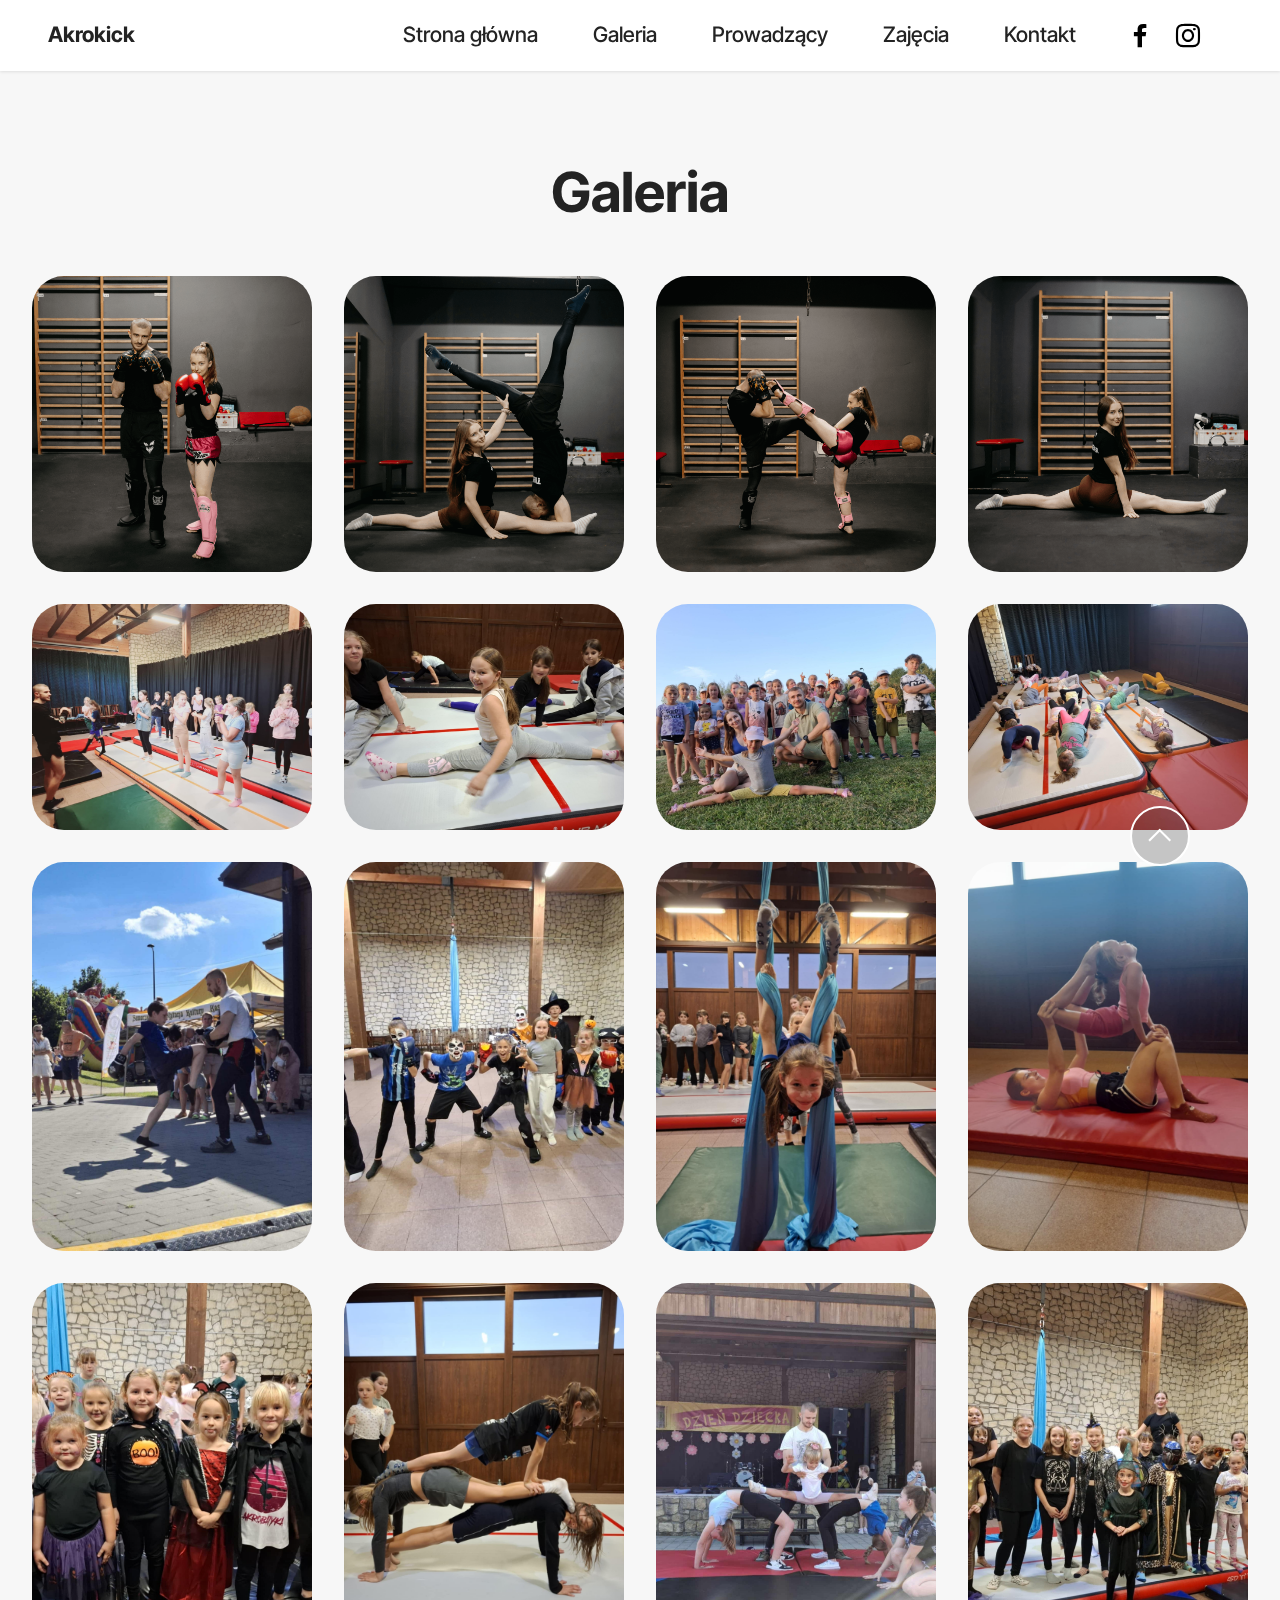
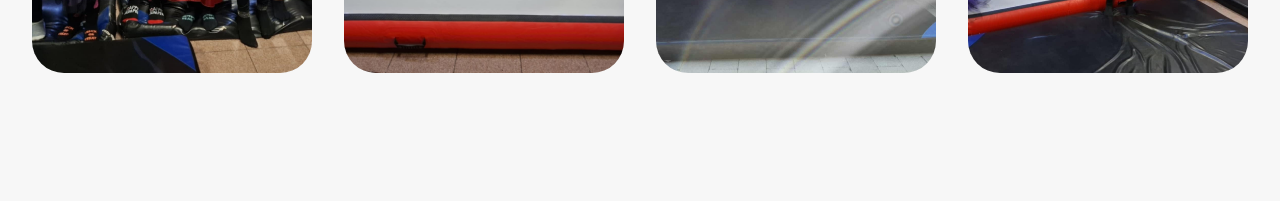
==== commit 1de7604f: "Add files via upload" ====
--- a/page1.html
+++ b/page1.html
@@ -1,301 +1,840 @@
 <!DOCTYPE html>
-<html  >
-<head>
-  <!-- Site made with Mobirise Website Builder v5.9.18, https://mobirise.com -->
-  <meta charset="UTF-8">
-  <meta http-equiv="X-UA-Compatible" content="IE=edge">
-  <meta name="generator" content="Mobirise v5.9.18, mobirise.com">
-  <meta name="viewport" content="width=device-width, initial-scale=1, minimum-scale=1">
-  <link rel="shortcut icon" href="assets/images/icon-128x125.png" type="image/x-icon">
-  <meta name="description" content="">
-  
-  
-  <title>Galeria</title>
-  <link rel="stylesheet" href="assets/web/assets/mobirise-icons2/mobirise2.css">
-  <link rel="stylesheet" href="assets/bootstrap/css/bootstrap.min.css">
-  <link rel="stylesheet" href="assets/bootstrap/css/bootstrap-grid.min.css">
-  <link rel="stylesheet" href="assets/bootstrap/css/bootstrap-reboot.min.css">
-  <link rel="stylesheet" href="assets/animatecss/animate.css">
-  <link rel="stylesheet" href="assets/dropdown/css/style.css">
-  <link rel="stylesheet" href="assets/socicon/css/styles.css">
-  <link rel="stylesheet" href="assets/theme/css/style.css">
-  <link rel="preload" href="https://fonts.googleapis.com/css?family=Inter+Tight:100,200,300,400,500,600,700,800,900,100i,200i,300i,400i,500i,600i,700i,800i,900i&display=swap" as="style" onload="this.onload=null;this.rel='stylesheet'">
-  <noscript><link rel="stylesheet" href="https://fonts.googleapis.com/css?family=Inter+Tight:100,200,300,400,500,600,700,800,900,100i,200i,300i,400i,500i,600i,700i,800i,900i&display=swap"></noscript>
-  <link rel="preload" as="style" href="assets/mobirise/css/mbr-additional.css?v=Dq253W"><link rel="stylesheet" href="assets/mobirise/css/mbr-additional.css?v=Dq253W" type="text/css">
+<html>
+  <head>
+    <meta charset="UTF-8" />
+    <meta http-equiv="X-UA-Compatible" content="IE=edge" />
+    <meta name="generator" content="Mobirise v5.9.18, mobirise.com" />
+    <meta
+      name="viewport"
+      content="width=device-width, initial-scale=1, minimum-scale=1"
+    />
+    <link
+      rel="shortcut icon"
+      href="assets/images/icon-128x125.png"
+      type="image/x-icon"
+    />
+    <meta name="description" content="" />
 
-  
-  
-  
-</head>
-<body>
-  
-  <section data-bs-version="5.1" class="menu menu2 cid-uoUXhXCdNt" once="menu" id="menu2-2h">
-    
-    <nav class="navbar navbar-dropdown navbar-fixed-top navbar-expand-lg">
+    <title>Galeria</title>
+    <link
+      rel="stylesheet"
+      href="assets/web/assets/mobirise-icons2/mobirise2.css"
+    />
+    <link rel="stylesheet" href="assets/bootstrap/css/bootstrap.min.css" />
+    <link rel="stylesheet" href="assets/bootstrap/css/bootstrap-grid.min.css" />
+    <link
+      rel="stylesheet"
+      href="assets/bootstrap/css/bootstrap-reboot.min.css"
+    />
+    <link rel="stylesheet" href="assets/animatecss/animate.css" />
+    <link rel="stylesheet" href="assets/dropdown/css/style.css" />
+    <link rel="stylesheet" href="assets/socicon/css/styles.css" />
+    <link rel="stylesheet" href="assets/theme/css/style.css" />
+    <link
+      rel="preload"
+      href="https://fonts.googleapis.com/css?family=Inter+Tight:100,200,300,400,500,600,700,800,900,100i,200i,300i,400i,500i,600i,700i,800i,900i&display=swap"
+      as="style"
+      onload="this.onload=null;this.rel='stylesheet'"
+    />
+    <noscript
+      ><link
+        rel="stylesheet"
+        href="https://fonts.googleapis.com/css?family=Inter+Tight:100,200,300,400,500,600,700,800,900,100i,200i,300i,400i,500i,600i,700i,800i,900i&display=swap"
+    /></noscript>
+    <link
+      rel="preload"
+      as="style"
+      href="assets/mobirise/css/mbr-additional.css?v=qzb3LP"
+    />
+    <link
+      rel="stylesheet"
+      href="assets/mobirise/css/mbr-additional.css?v=qzb3LP"
+      type="text/css"
+    />
+  </head>
+  <body>
+    <section
+      data-bs-version="5.1"
+      class="menu menu2 cid-uoUXhXCdNt"
+      once="menu"
+      id="menu2-2h"
+    >
+      <nav class="navbar navbar-dropdown navbar-fixed-top navbar-expand-lg">
         <div class="container-fluid">
-            <div class="navbar-brand">
-                
-                <span class="navbar-caption-wrap"><a class="navbar-caption text-black text-primary display-7">Akrokick</a></span>
-            </div>
-            <button class="navbar-toggler" type="button" data-toggle="collapse" data-bs-toggle="collapse" data-target="#navbarSupportedContent" data-bs-target="#navbarSupportedContent" aria-controls="navbarNavAltMarkup" aria-expanded="false" aria-label="Toggle navigation">
-                <div class="hamburger">
-                    <span></span>
-                    <span></span>
-                    <span></span>
-                    <span></span>
-                </div>
-            </button>
-            <div class="collapse navbar-collapse" id="navbarSupportedContent">
-                <ul class="navbar-nav nav-dropdown nav-right" data-app-modern-menu="true"><li class="nav-item"><a class="nav-link link text-black text-primary display-4" href="index.html">Strona główna</a></li><li class="nav-item"><a class="nav-link link text-black text-primary display-4" href="page1.html">Galeria</a></li>
-                    <li class="nav-item"><a class="nav-link link text-black text-primary display-4" href="index.html#features16-1w">Prowadzący</a></li>
-                    <li class="nav-item"><a class="nav-link link text-black text-primary display-4" href="index.html#timeline03-20">Zajęcia</a>
-                    </li><li class="nav-item"><a class="nav-link link text-black text-primary display-4" href="index.html#contacts1-1z">Kontakt</a></li></ul>
-                <div class="icons-menu">
-                    <a class="iconfont-wrapper" href="https://www.facebook.com/profile.php?id=61567168265481">
-                        <span class="p-2 mbr-iconfont socicon-facebook socicon"></span>
-                    </a>
-                    <a class="iconfont-wrapper" href="https://www.instagram.com/akrokick/" target="_blank">
-                        <span class="p-2 mbr-iconfont socicon-instagram socicon"></span>
-                    </a>
-                    
-                    
-                </div>
-                
-            </div>
+          <div class="navbar-brand">
+            <span class="navbar-caption-wrap"
+              ><a class="navbar-caption text-black text-primary display-7"
+                >Akrokick</a
+              ></span
+            >
+          </div>
+          <button
+            class="navbar-toggler"
+            type="button"
+            data-toggle="collapse"
+            data-bs-toggle="collapse"
+            data-target="#navbarSupportedContent"
+            data-bs-target="#navbarSupportedContent"
+            aria-controls="navbarNavAltMarkup"
+            aria-expanded="false"
+            aria-label="Toggle navigation"
+          >
+            <div class="hamburger">
+              <span></span>
+              <span></span>
+              <span></span>
+              <span></span>
+            </div>
+          </button>
+          <div class="collapse navbar-collapse" id="navbarSupportedContent">
+            <ul
+              class="navbar-nav nav-dropdown nav-right"
+              data-app-modern-menu="true"
+            >
+              <li class="nav-item">
+                <a
+                  class="nav-link link text-black text-primary display-4"
+                  href="index.html"
+                  >Strona główna</a
+                >
+              </li>
+              <li class="nav-item">
+                <a
+                  class="nav-link link text-black text-primary display-4"
+                  href="page1.html"
+                  >Galeria</a
+                >
+              </li>
+              <li class="nav-item">
+                <a
+                  class="nav-link link text-black text-primary display-4"
+                  href="index.html#features16-1w"
+                  >Prowadzący</a
+                >
+              </li>
+              <li class="nav-item">
+                <a
+                  class="nav-link link text-black text-primary display-4"
+                  href="index.html#timeline03-20"
+                  >Zajęcia</a
+                >
+              </li>
+              <li class="nav-item">
+                <a
+                  class="nav-link link text-black text-primary display-4"
+                  href="index.html#contacts1-1z"
+                  >Kontakt</a
+                >
+              </li>
+            </ul>
+            <div class="icons-menu">
+              <a
+                class="iconfont-wrapper"
+                href="https://www.facebook.com/profile.php?id=61567168265481"
+              >
+                <span class="p-2 mbr-iconfont socicon-facebook socicon"></span>
+              </a>
+              <a
+                class="iconfont-wrapper"
+                href="https://www.instagram.com/akrokick/"
+                target="_blank"
+              >
+                <span class="p-2 mbr-iconfont socicon-instagram socicon"></span>
+              </a>
+            </div>
+          </div>
         </div>
-    </nav>
-</section>
+      </nav>
+    </section>
 
-<section data-bs-version="5.1" class="gallery1 mbr-gallery cid-uu2kQymPKC" id="gallery01-2i">
-    
-    
-
-    <div class="container-fluid">
+    <section
+      data-bs-version="5.1"
+      class="gallery1 mbr-gallery cid-uu2kQymPKC"
+      id="gallery01-2i"
+    >
+      <div class="container-fluid">
         <div class="row justify-content-center">
-            <div class="col-12 content-head">
-                <div class="mb-5">
-                    <h3 class="mbr-section-title mbr-fonts-style align-center m-0 display-2"><strong>Galeria</strong></h3>
-                    
-                </div>
-            </div>
-        </div>
-        
-        <div class="row mbr-gallery">
-            <div class="col-12 col-md-6 col-lg-3 item gallery-image">
-                <div class="item-wrapper mb-3" data-toggle="modal" data-bs-toggle="modal" data-target="#uu2mU6oZyw-modal" data-bs-target="#uu2mU6oZyw-modal">
-                    <img class="w-100" src="assets/images/3y6a8899-1150x1150.webp" alt="Mobirise Website Builder" data-slide-to="0" data-bs-slide-to="0" data-target="#lb-uu2mU6oZyw" data-bs-target="#lb-uu2mU6oZyw">
-                    <div class="icon-wrapper">
-                        <span class="mobi-mbri mobi-mbri-search mbr-iconfont mbr-iconfont-btn"></span>
-                    </div>
-                </div>
-                
-            </div>
-            <div class="col-12 col-md-6 col-lg-3 item gallery-image">
-                <div class="item-wrapper mb-3" data-toggle="modal" data-bs-toggle="modal" data-target="#uu2mU6oZyw-modal" data-bs-target="#uu2mU6oZyw-modal">
-                    <img class="w-100" src="assets/images/3y6a8808-1150x1150.webp" alt="Mobirise Website Builder" data-slide-to="1" data-bs-slide-to="1" data-target="#lb-uu2mU6oZyw" data-bs-target="#lb-uu2mU6oZyw">
-                    <div class="icon-wrapper">
-                        <span class="mobi-mbri mobi-mbri-search mbr-iconfont mbr-iconfont-btn"></span>
-                    </div>
-                </div>
-                
-            </div>
-            <div class="col-12 col-md-6 col-lg-3 item gallery-image">
-                <div class="item-wrapper mb-3" data-toggle="modal" data-bs-toggle="modal" data-target="#uu2mU6oZyw-modal" data-bs-target="#uu2mU6oZyw-modal">
-                    <img class="w-100" src="assets/images/3y6a8896-1150x1150.webp" alt="Mobirise Website Builder" data-slide-to="2" data-bs-slide-to="2" data-target="#lb-uu2mU6oZyw" data-bs-target="#lb-uu2mU6oZyw">
-                    <div class="icon-wrapper">
-                        <span class="mobi-mbri mobi-mbri-search mbr-iconfont mbr-iconfont-btn"></span>
-                    </div>
-                </div>
-                
-            </div>
-            <div class="col-12 col-md-6 col-lg-3 item gallery-image">
-                <div class="item-wrapper mb-3" data-toggle="modal" data-bs-toggle="modal" data-target="#uu2mU6oZyw-modal" data-bs-target="#uu2mU6oZyw-modal">
-                    <img class="w-100" src="assets/images/3y6a8757-1150x1150.webp" alt="Mobirise Website Builder" data-slide-to="3" data-bs-slide-to="3" data-target="#lb-uu2mU6oZyw" data-bs-target="#lb-uu2mU6oZyw">
-                    <div class="icon-wrapper">
-                        <span class="mobi-mbri mobi-mbri-search mbr-iconfont mbr-iconfont-btn"></span>
-                    </div>
-                </div>
-                
-            </div>
-            <div class="col-12 col-md-6 col-lg-3 item gallery-image">
-                <div class="item-wrapper mb-3" data-toggle="modal" data-bs-toggle="modal" data-target="#uu2mU6oZyw-modal" data-bs-target="#uu2mU6oZyw-modal">
-                    <img class="w-100" src="assets/images/eeb5edb8-d6a8-4361-8b59-22a7b1bd49cb.webp" alt="Mobirise Website Builder" data-slide-to="4" data-bs-slide-to="4" data-target="#lb-uu2mU6oZyw" data-bs-target="#lb-uu2mU6oZyw">
-                    <div class="icon-wrapper">
-                        <span class="mobi-mbri mobi-mbri-search mbr-iconfont mbr-iconfont-btn"></span>
-                    </div>
-                </div>
-                
-            </div>
-            <div class="col-12 col-md-6 col-lg-3 item gallery-image">
-                <div class="item-wrapper mb-3" data-toggle="modal" data-bs-toggle="modal" data-target="#uu2mU6oZyw-modal" data-bs-target="#uu2mU6oZyw-modal">
-                    <img class="w-100" src="assets/images/ded6bb70-b75a-4096-b070-107bec078ae1.webp" alt="Mobirise Website Builder" data-slide-to="5" data-bs-slide-to="5" data-target="#lb-uu2mU6oZyw" data-bs-target="#lb-uu2mU6oZyw">
-                    <div class="icon-wrapper">
-                        <span class="mobi-mbri mobi-mbri-search mbr-iconfont mbr-iconfont-btn"></span>
-                    </div>
-                </div>
-                
-            </div>
-            <div class="col-12 col-md-6 col-lg-3 item gallery-image">
-                <div class="item-wrapper mb-3" data-toggle="modal" data-bs-toggle="modal" data-target="#uu2mU6oZyw-modal" data-bs-target="#uu2mU6oZyw-modal">
-                    <img class="w-100" src="assets/images/97bd6b90-fb1f-44e5-8674-c0c243e0a70a.webp" alt="Mobirise Website Builder" data-slide-to="6" data-bs-slide-to="6" data-target="#lb-uu2mU6oZyw" data-bs-target="#lb-uu2mU6oZyw">
-                    <div class="icon-wrapper">
-                        <span class="mobi-mbri mobi-mbri-search mbr-iconfont mbr-iconfont-btn"></span>
-                    </div>
-                </div>
-                
-            </div><div class="col-12 col-md-6 col-lg-3 item gallery-image">
-                <div class="item-wrapper mb-3" data-toggle="modal" data-bs-toggle="modal" data-target="#uu2mU6oZyw-modal" data-bs-target="#uu2mU6oZyw-modal">
-                    <img class="w-100" src="assets/images/c3acb579-542c-4724-983b-159dd258c410.webp" alt="Mobirise Website Builder" data-slide-to="7" data-bs-slide-to="7" data-target="#lb-uu2mU6oZyw" data-bs-target="#lb-uu2mU6oZyw">
-                    <div class="icon-wrapper">
-                        <span class="mobi-mbri mobi-mbri-search mbr-iconfont mbr-iconfont-btn"></span>
-                    </div>
-                </div>
-                
-            </div>
-            <div class="col-12 col-md-6 col-lg-3 item gallery-image">
-                <div class="item-wrapper mb-3" data-toggle="modal" data-bs-toggle="modal" data-target="#uu2mU6oZyw-modal" data-bs-target="#uu2mU6oZyw-modal">
-                    <img class="w-100" src="assets/images/aac8880d-e663-43f7-a783-113b0c0b547a.webp" alt="Mobirise Website Builder" data-slide-to="8" data-bs-slide-to="8" data-target="#lb-uu2mU6oZyw" data-bs-target="#lb-uu2mU6oZyw">
-                    <div class="icon-wrapper">
-                        <span class="mobi-mbri mobi-mbri-search mbr-iconfont mbr-iconfont-btn"></span>
-                    </div>
-                </div>
-                
-            </div><div class="col-12 col-md-6 col-lg-3 item gallery-image">
-                <div class="item-wrapper mb-3" data-toggle="modal" data-bs-toggle="modal" data-target="#uu2mU6oZyw-modal" data-bs-target="#uu2mU6oZyw-modal">
-                    <img class="w-100" src="assets/images/36978678-28c2-44d6-8e7f-2e77e19fef6a.webp" alt="Mobirise Website Builder" data-slide-to="9" data-bs-slide-to="9" data-target="#lb-uu2mU6oZyw" data-bs-target="#lb-uu2mU6oZyw">
-                    <div class="icon-wrapper">
-                        <span class="mobi-mbri mobi-mbri-search mbr-iconfont mbr-iconfont-btn"></span>
-                    </div>
-                </div>
-                
-            </div><div class="col-12 col-md-6 col-lg-3 item gallery-image">
-                <div class="item-wrapper mb-3" data-toggle="modal" data-bs-toggle="modal" data-target="#uu2mU6oZyw-modal" data-bs-target="#uu2mU6oZyw-modal">
-                    <img class="w-100" src="assets/images/64d2d3fd-46b9-4dcd-949c-6fb2df49af74.webp" alt="Mobirise Website Builder" data-slide-to="10" data-bs-slide-to="10" data-target="#lb-uu2mU6oZyw" data-bs-target="#lb-uu2mU6oZyw">
-                    <div class="icon-wrapper">
-                        <span class="mobi-mbri mobi-mbri-search mbr-iconfont mbr-iconfont-btn"></span>
-                    </div>
-                </div>
-                
-            </div><div class="col-12 col-md-6 col-lg-3 item gallery-image">
-                <div class="item-wrapper mb-3" data-toggle="modal" data-bs-toggle="modal" data-target="#uu2mU6oZyw-modal" data-bs-target="#uu2mU6oZyw-modal">
-                    <img class="w-100" src="assets/images/58d87e2d-c1e3-454f-93e3-99b42dea85e9.webp" alt="Mobirise Website Builder" data-slide-to="11" data-bs-slide-to="11" data-target="#lb-uu2mU6oZyw" data-bs-target="#lb-uu2mU6oZyw">
-                    <div class="icon-wrapper">
-                        <span class="mobi-mbri mobi-mbri-search mbr-iconfont mbr-iconfont-btn"></span>
-                    </div>
-                </div>
-                
-            </div><div class="col-12 col-md-6 col-lg-3 item gallery-image">
-                <div class="item-wrapper mb-3" data-toggle="modal" data-bs-toggle="modal" data-target="#uu2mU6oZyw-modal" data-bs-target="#uu2mU6oZyw-modal">
-                    <img class="w-100" src="assets/images/3f298825-4735-4ce7-9b2e-8cc66521e005.webp" alt="Mobirise Website Builder" data-slide-to="12" data-bs-slide-to="12" data-target="#lb-uu2mU6oZyw" data-bs-target="#lb-uu2mU6oZyw">
-                    <div class="icon-wrapper">
-                        <span class="mobi-mbri mobi-mbri-search mbr-iconfont mbr-iconfont-btn"></span>
-                    </div>
-                </div>
-                
-            </div><div class="col-12 col-md-6 col-lg-3 item gallery-image">
-                <div class="item-wrapper mb-3" data-toggle="modal" data-bs-toggle="modal" data-target="#uu2mU6oZyw-modal" data-bs-target="#uu2mU6oZyw-modal">
-                    <img class="w-100" src="assets/images/2b71fbbf-f7ff-40a3-858c-88b701b85912.webp" alt="Mobirise Website Builder" data-slide-to="13" data-bs-slide-to="13" data-target="#lb-uu2mU6oZyw" data-bs-target="#lb-uu2mU6oZyw">
-                    <div class="icon-wrapper">
-                        <span class="mobi-mbri mobi-mbri-search mbr-iconfont mbr-iconfont-btn"></span>
-                    </div>
-                </div>
-                
-            </div><div class="col-12 col-md-6 col-lg-3 item gallery-image">
-                <div class="item-wrapper mb-3" data-toggle="modal" data-bs-toggle="modal" data-target="#uu2mU6oZyw-modal" data-bs-target="#uu2mU6oZyw-modal">
-                    <img class="w-100" src="assets/images/298a8d3a-91e6-4d91-8e8c-e40016c2c377.webp" alt="Mobirise Website Builder" data-slide-to="14" data-bs-slide-to="14" data-target="#lb-uu2mU6oZyw" data-bs-target="#lb-uu2mU6oZyw">
-                    <div class="icon-wrapper">
-                        <span class="mobi-mbri mobi-mbri-search mbr-iconfont mbr-iconfont-btn"></span>
-                    </div>
-                </div>
-                
-            </div><div class="col-12 col-md-6 col-lg-3 item gallery-image">
-                <div class="item-wrapper mb-3" data-toggle="modal" data-bs-toggle="modal" data-target="#uu2mU6oZyw-modal" data-bs-target="#uu2mU6oZyw-modal">
-                    <img class="w-100" src="assets/images/18d6d812-b8a3-403f-8da2-6e4497c2cc76.webp" alt="Mobirise Website Builder" data-slide-to="15" data-bs-slide-to="15" data-target="#lb-uu2mU6oZyw" data-bs-target="#lb-uu2mU6oZyw">
-                    <div class="icon-wrapper">
-                        <span class="mobi-mbri mobi-mbri-search mbr-iconfont mbr-iconfont-btn"></span>
-                    </div>
-                </div>
-                
-            </div>
+          <div class="col-12 content-head">
+            <div class="mb-5">
+              <h3
+                class="mbr-section-title mbr-fonts-style align-center m-0 display-2"
+              >
+                <strong>Galeria</strong>
+              </h3>
+            </div>
+          </div>
         </div>
 
-        <div class="modal mbr-slider" tabindex="-1" role="dialog" aria-hidden="true" id="uu2mU6oZyw-modal">
-            <div class="modal-dialog" role="document">
-                <div class="modal-content">
-                    <div class="modal-body">
-                        <div class="carousel slide" data-pause="false" data-bs-pause="false" id="lb-uu2mU6oZyw" data-interval="5000" data-bs-interval="5000">
-                            <div class="carousel-inner">
-                                <div class="carousel-item active">
-                                    <img class="d-block w-100" src="assets/images/3y6a8899-1150x1150.webp" alt="Mobirise Website Builder">
-                                </div>
-                                <div class="carousel-item">
-                                    <img class="d-block w-100" src="assets/images/3y6a8808-1150x1150.webp" alt="Mobirise Website Builder">
-                                </div>
-                                <div class="carousel-item">
-                                    <img class="d-block w-100" src="assets/images/3y6a8896-1150x1150.webp" alt="Mobirise Website Builder">
-                                </div>
-                                <div class="carousel-item">
-                                    <img class="d-block w-100" src="assets/images/3y6a8757-1150x1150.webp" alt="Mobirise Website Builder">
-                                </div>
-                                <div class="carousel-item">
-                                    <img class="d-block w-100" src="assets/images/eeb5edb8-d6a8-4361-8b59-22a7b1bd49cb.webp" alt="Mobirise Website Builder">
-                                </div>
-                                <div class="carousel-item">
-                                    <img class="d-block w-100" src="assets/images/ded6bb70-b75a-4096-b070-107bec078ae1.webp" alt="Mobirise Website Builder">
-                                </div>
-                                <div class="carousel-item">
-                                    <img class="d-block w-100" src="assets/images/97bd6b90-fb1f-44e5-8674-c0c243e0a70a.webp" alt="Mobirise Website Builder">
-                                </div><div class="carousel-item">
-                                    <img class="d-block w-100" src="assets/images/c3acb579-542c-4724-983b-159dd258c410.webp" alt="Mobirise Website Builder">
-                                </div>
-                                <div class="carousel-item">
-                                    <img class="d-block w-100" src="assets/images/aac8880d-e663-43f7-a783-113b0c0b547a.webp" alt="Mobirise Website Builder">
-                                </div><div class="carousel-item">
-                                    <img class="d-block w-100" src="assets/images/36978678-28c2-44d6-8e7f-2e77e19fef6a.webp" alt="Mobirise Website Builder">
-                                </div><div class="carousel-item">
-                                    <img class="d-block w-100" src="assets/images/64d2d3fd-46b9-4dcd-949c-6fb2df49af74.webp" alt="Mobirise Website Builder">
-                                </div><div class="carousel-item">
-                                    <img class="d-block w-100" src="assets/images/58d87e2d-c1e3-454f-93e3-99b42dea85e9.webp" alt="Mobirise Website Builder">
-                                </div><div class="carousel-item">
-                                    <img class="d-block w-100" src="assets/images/3f298825-4735-4ce7-9b2e-8cc66521e005.webp" alt="Mobirise Website Builder">
-                                </div><div class="carousel-item">
-                                    <img class="d-block w-100" src="assets/images/2b71fbbf-f7ff-40a3-858c-88b701b85912.webp" alt="Mobirise Website Builder">
-                                </div><div class="carousel-item">
-                                    <img class="d-block w-100" src="assets/images/298a8d3a-91e6-4d91-8e8c-e40016c2c377.webp" alt="Mobirise Website Builder">
-                                </div><div class="carousel-item">
-                                    <img class="d-block w-100" src="assets/images/18d6d812-b8a3-403f-8da2-6e4497c2cc76.webp" alt="Mobirise Website Builder">
-                                </div>
-                            </div>
-                            <ol class="carousel-indicators">
-                                <li data-slide-to="0" data-bs-slide-to="0" class="active" data-target="#lb-uu2mU6oZyw" data-bs-target="#lb-uu2mU6oZyw"></li>
-                                <li data-slide-to="1" data-bs-slide-to="1" data-target="#lb-uu2mU6oZyw" data-bs-target="#lb-uu2mU6oZyw"></li>
-                                <li data-slide-to="2" data-bs-slide-to="2" data-target="#lb-uu2mU6oZyw" data-bs-target="#lb-uu2mU6oZyw"></li>
-                                <li data-slide-to="3" data-bs-slide-to="3" data-target="#lb-uu2mU6oZyw" data-bs-target="#lb-uu2mU6oZyw"></li>
-                                <li data-slide-to="4" data-bs-slide-to="4" data-target="#lb-uu2mU6oZyw" data-bs-target="#lb-uu2mU6oZyw"></li><li data-slide-to="5" data-bs-slide-to="5" data-target="#lb-uu2mU6oZyw" data-bs-target="#lb-uu2mU6oZyw"></li>
-                                <li data-slide-to="6" data-bs-slide-to="6" data-target="#lb-uu2mU6oZyw" data-bs-target="#lb-uu2mU6oZyw"></li>
-                                <li data-slide-to="7" data-bs-slide-to="7" data-target="#lb-uu2mU6oZyw" data-bs-target="#lb-uu2mU6oZyw"></li><li data-slide-to="8" data-bs-slide-to="8" data-target="#lb-uu2mU6oZyw" data-bs-target="#lb-uu2mU6oZyw"></li><li data-slide-to="9" data-bs-slide-to="9" data-target="#lb-uu2mU6oZyw" data-bs-target="#lb-uu2mU6oZyw"></li><li data-slide-to="10" data-bs-slide-to="10" data-target="#lb-uu2mU6oZyw" data-bs-target="#lb-uu2mU6oZyw"></li><li data-slide-to="11" data-bs-slide-to="11" data-target="#lb-uu2mU6oZyw" data-bs-target="#lb-uu2mU6oZyw"></li><li data-slide-to="12" data-bs-slide-to="12" data-target="#lb-uu2mU6oZyw" data-bs-target="#lb-uu2mU6oZyw"></li><li data-slide-to="13" data-bs-slide-to="13" data-target="#lb-uu2mU6oZyw" data-bs-target="#lb-uu2mU6oZyw"></li><li data-slide-to="14" data-bs-slide-to="14" data-target="#lb-uu2mU6oZyw" data-bs-target="#lb-uu2mU6oZyw"></li><li data-slide-to="15" data-bs-slide-to="15" data-target="#lb-uu2mU6oZyw" data-bs-target="#lb-uu2mU6oZyw"></li>
-                                
-                            </ol>
-                            <a role="button" href="" class="close" data-dismiss="modal" data-bs-dismiss="modal" aria-label="Close">
-                            </a>
-                            <a class="carousel-control-prev carousel-control" role="button" data-slide="prev" data-bs-slide="prev" href="#lb-uu2mU6oZyw">
-                                <span class="mobi-mbri mobi-mbri-arrow-prev" aria-hidden="true"></span>
-                                <span class="sr-only visually-hidden">Previous</span>
-                            </a>
-                            <a class="carousel-control-next carousel-control" role="button" data-slide="next" data-bs-slide="next" href="#lb-uu2mU6oZyw">
-                                <span class="mobi-mbri mobi-mbri-arrow-next" aria-hidden="true"></span>
-                                <span class="sr-only visually-hidden">Next</span>
-                            </a>
-                        </div>
-                    </div>
+        <div class="row mbr-gallery">
+          <div class="col-12 col-md-6 col-lg-3 item gallery-image">
+            <div
+              class="item-wrapper mb-3"
+              data-toggle="modal"
+              data-bs-toggle="modal"
+              data-target="#uu2umt05Ii-modal"
+              data-bs-target="#uu2umt05Ii-modal"
+            >
+              <img
+                class="w-100"
+                src="assets/images/3y6a8899-1150x1150.png"
+                alt="Mobirise Website Builder"
+                data-slide-to="0"
+                data-bs-slide-to="0"
+                data-target="#lb-uu2umt05Ii"
+                data-bs-target="#lb-uu2umt05Ii"
+              />
+              <div class="icon-wrapper">
+                <span
+                  class="mobi-mbri mobi-mbri-search mbr-iconfont mbr-iconfont-btn"
+                ></span>
+              </div>
+            </div>
+          </div>
+          <div class="col-12 col-md-6 col-lg-3 item gallery-image">
+            <div
+              class="item-wrapper mb-3"
+              data-toggle="modal"
+              data-bs-toggle="modal"
+              data-target="#uu2umt05Ii-modal"
+              data-bs-target="#uu2umt05Ii-modal"
+            >
+              <img
+                class="w-100"
+                src="assets/images/3y6a8808-1150x1150.png"
+                alt="Mobirise Website Builder"
+                data-slide-to="1"
+                data-bs-slide-to="1"
+                data-target="#lb-uu2umt05Ii"
+                data-bs-target="#lb-uu2umt05Ii"
+              />
+              <div class="icon-wrapper">
+                <span
+                  class="mobi-mbri mobi-mbri-search mbr-iconfont mbr-iconfont-btn"
+                ></span>
+              </div>
+            </div>
+          </div>
+          <div class="col-12 col-md-6 col-lg-3 item gallery-image">
+            <div
+              class="item-wrapper mb-3"
+              data-toggle="modal"
+              data-bs-toggle="modal"
+              data-target="#uu2umt05Ii-modal"
+              data-bs-target="#uu2umt05Ii-modal"
+            >
+              <img
+                class="w-100"
+                src="assets/images/3y6a8896-1150x1150.png"
+                alt="Mobirise Website Builder"
+                data-slide-to="2"
+                data-bs-slide-to="2"
+                data-target="#lb-uu2umt05Ii"
+                data-bs-target="#lb-uu2umt05Ii"
+              />
+              <div class="icon-wrapper">
+                <span
+                  class="mobi-mbri mobi-mbri-search mbr-iconfont mbr-iconfont-btn"
+                ></span>
+              </div>
+            </div>
+          </div>
+          <div class="col-12 col-md-6 col-lg-3 item gallery-image">
+            <div
+              class="item-wrapper mb-3"
+              data-toggle="modal"
+              data-bs-toggle="modal"
+              data-target="#uu2umt05Ii-modal"
+              data-bs-target="#uu2umt05Ii-modal"
+            >
+              <img
+                class="w-100"
+                src="assets/images/3y6a8757-1150x1150.png"
+                alt="Mobirise Website Builder"
+                data-slide-to="3"
+                data-bs-slide-to="3"
+                data-target="#lb-uu2umt05Ii"
+                data-bs-target="#lb-uu2umt05Ii"
+              />
+              <div class="icon-wrapper">
+                <span
+                  class="mobi-mbri mobi-mbri-search mbr-iconfont mbr-iconfont-btn"
+                ></span>
+              </div>
+            </div>
+          </div>
+          <div class="col-12 col-md-6 col-lg-3 item gallery-image">
+            <div
+              class="item-wrapper mb-3"
+              data-toggle="modal"
+              data-bs-toggle="modal"
+              data-target="#uu2umt05Ii-modal"
+              data-bs-target="#uu2umt05Ii-modal"
+            >
+              <img
+                class="w-100"
+                src="assets/images/eeb5edb8-d6a8-4361-8b59-22a7b1bd49cb.jpeg"
+                alt="Mobirise Website Builder"
+                data-slide-to="4"
+                data-bs-slide-to="4"
+                data-target="#lb-uu2umt05Ii"
+                data-bs-target="#lb-uu2umt05Ii"
+              />
+              <div class="icon-wrapper">
+                <span
+                  class="mobi-mbri mobi-mbri-search mbr-iconfont mbr-iconfont-btn"
+                ></span>
+              </div>
+            </div>
+          </div>
+          <div class="col-12 col-md-6 col-lg-3 item gallery-image">
+            <div
+              class="item-wrapper mb-3"
+              data-toggle="modal"
+              data-bs-toggle="modal"
+              data-target="#uu2umt05Ii-modal"
+              data-bs-target="#uu2umt05Ii-modal"
+            >
+              <img
+                class="w-100"
+                src="assets/images/ded6bb70-b75a-4096-b070-107bec078ae1.jpeg"
+                alt="Mobirise Website Builder"
+                data-slide-to="5"
+                data-bs-slide-to="5"
+                data-target="#lb-uu2umt05Ii"
+                data-bs-target="#lb-uu2umt05Ii"
+              />
+              <div class="icon-wrapper">
+                <span
+                  class="mobi-mbri mobi-mbri-search mbr-iconfont mbr-iconfont-btn"
+                ></span>
+              </div>
+            </div>
+          </div>
+          <div class="col-12 col-md-6 col-lg-3 item gallery-image">
+            <div
+              class="item-wrapper mb-3"
+              data-toggle="modal"
+              data-bs-toggle="modal"
+              data-target="#uu2umt05Ii-modal"
+              data-bs-target="#uu2umt05Ii-modal"
+            >
+              <img
+                class="w-100"
+                src="assets/images/97bd6b90-fb1f-44e5-8674-c0c243e0a70a.jpeg"
+                alt="Mobirise Website Builder"
+                data-slide-to="6"
+                data-bs-slide-to="6"
+                data-target="#lb-uu2umt05Ii"
+                data-bs-target="#lb-uu2umt05Ii"
+              />
+              <div class="icon-wrapper">
+                <span
+                  class="mobi-mbri mobi-mbri-search mbr-iconfont mbr-iconfont-btn"
+                ></span>
+              </div>
+            </div>
+          </div>
+          <div class="col-12 col-md-6 col-lg-3 item gallery-image">
+            <div
+              class="item-wrapper mb-3"
+              data-toggle="modal"
+              data-bs-toggle="modal"
+              data-target="#uu2umt05Ii-modal"
+              data-bs-target="#uu2umt05Ii-modal"
+            >
+              <img
+                class="w-100"
+                src="assets/images/c3acb579-542c-4724-983b-159dd258c410.jpeg"
+                alt="Mobirise Website Builder"
+                data-slide-to="7"
+                data-bs-slide-to="7"
+                data-target="#lb-uu2umt05Ii"
+                data-bs-target="#lb-uu2umt05Ii"
+              />
+              <div class="icon-wrapper">
+                <span
+                  class="mobi-mbri mobi-mbri-search mbr-iconfont mbr-iconfont-btn"
+                ></span>
+              </div>
+            </div>
+          </div>
+          <div class="col-12 col-md-6 col-lg-3 item gallery-image">
+            <div
+              class="item-wrapper mb-3"
+              data-toggle="modal"
+              data-bs-toggle="modal"
+              data-target="#uu2umt05Ii-modal"
+              data-bs-target="#uu2umt05Ii-modal"
+            >
+              <img
+                class="w-100"
+                src="assets/images/aac8880d-e663-43f7-a783-113b0c0b547a.jpeg"
+                alt="Mobirise Website Builder"
+                data-slide-to="8"
+                data-bs-slide-to="8"
+                data-target="#lb-uu2umt05Ii"
+                data-bs-target="#lb-uu2umt05Ii"
+              />
+              <div class="icon-wrapper">
+                <span
+                  class="mobi-mbri mobi-mbri-search mbr-iconfont mbr-iconfont-btn"
+                ></span>
+              </div>
+            </div>
+          </div>
+          <div class="col-12 col-md-6 col-lg-3 item gallery-image">
+            <div
+              class="item-wrapper mb-3"
+              data-toggle="modal"
+              data-bs-toggle="modal"
+              data-target="#uu2umt05Ii-modal"
+              data-bs-target="#uu2umt05Ii-modal"
+            >
+              <img
+                class="w-100"
+                src="assets/images/36978678-28c2-44d6-8e7f-2e77e19fef6a.jpeg"
+                alt="Mobirise Website Builder"
+                data-slide-to="9"
+                data-bs-slide-to="9"
+                data-target="#lb-uu2umt05Ii"
+                data-bs-target="#lb-uu2umt05Ii"
+              />
+              <div class="icon-wrapper">
+                <span
+                  class="mobi-mbri mobi-mbri-search mbr-iconfont mbr-iconfont-btn"
+                ></span>
+              </div>
+            </div>
+          </div>
+          <div class="col-12 col-md-6 col-lg-3 item gallery-image">
+            <div
+              class="item-wrapper mb-3"
+              data-toggle="modal"
+              data-bs-toggle="modal"
+              data-target="#uu2umt05Ii-modal"
+              data-bs-target="#uu2umt05Ii-modal"
+            >
+              <img
+                class="w-100"
+                src="assets/images/64d2d3fd-46b9-4dcd-949c-6fb2df49af74.jpeg"
+                alt="Mobirise Website Builder"
+                data-slide-to="10"
+                data-bs-slide-to="10"
+                data-target="#lb-uu2umt05Ii"
+                data-bs-target="#lb-uu2umt05Ii"
+              />
+              <div class="icon-wrapper">
+                <span
+                  class="mobi-mbri mobi-mbri-search mbr-iconfont mbr-iconfont-btn"
+                ></span>
+              </div>
+            </div>
+          </div>
+          <div class="col-12 col-md-6 col-lg-3 item gallery-image">
+            <div
+              class="item-wrapper mb-3"
+              data-toggle="modal"
+              data-bs-toggle="modal"
+              data-target="#uu2umt05Ii-modal"
+              data-bs-target="#uu2umt05Ii-modal"
+            >
+              <img
+                class="w-100"
+                src="assets/images/58d87e2d-c1e3-454f-93e3-99b42dea85e9.jpeg"
+                alt="Mobirise Website Builder"
+                data-slide-to="11"
+                data-bs-slide-to="11"
+                data-target="#lb-uu2umt05Ii"
+                data-bs-target="#lb-uu2umt05Ii"
+              />
+              <div class="icon-wrapper">
+                <span
+                  class="mobi-mbri mobi-mbri-search mbr-iconfont mbr-iconfont-btn"
+                ></span>
+              </div>
+            </div>
+          </div>
+          <div class="col-12 col-md-6 col-lg-3 item gallery-image">
+            <div
+              class="item-wrapper mb-3"
+              data-toggle="modal"
+              data-bs-toggle="modal"
+              data-target="#uu2umt05Ii-modal"
+              data-bs-target="#uu2umt05Ii-modal"
+            >
+              <img
+                class="w-100"
+                src="assets/images/3f298825-4735-4ce7-9b2e-8cc66521e005.jpeg"
+                alt="Mobirise Website Builder"
+                data-slide-to="12"
+                data-bs-slide-to="12"
+                data-target="#lb-uu2umt05Ii"
+                data-bs-target="#lb-uu2umt05Ii"
+              />
+              <div class="icon-wrapper">
+                <span
+                  class="mobi-mbri mobi-mbri-search mbr-iconfont mbr-iconfont-btn"
+                ></span>
+              </div>
+            </div>
+          </div>
+          <div class="col-12 col-md-6 col-lg-3 item gallery-image">
+            <div
+              class="item-wrapper mb-3"
+              data-toggle="modal"
+              data-bs-toggle="modal"
+              data-target="#uu2umt05Ii-modal"
+              data-bs-target="#uu2umt05Ii-modal"
+            >
+              <img
+                class="w-100"
+                src="assets/images/2b71fbbf-f7ff-40a3-858c-88b701b85912.jpeg"
+                alt="Mobirise Website Builder"
+                data-slide-to="13"
+                data-bs-slide-to="13"
+                data-target="#lb-uu2umt05Ii"
+                data-bs-target="#lb-uu2umt05Ii"
+              />
+              <div class="icon-wrapper">
+                <span
+                  class="mobi-mbri mobi-mbri-search mbr-iconfont mbr-iconfont-btn"
+                ></span>
+              </div>
+            </div>
+          </div>
+          <div class="col-12 col-md-6 col-lg-3 item gallery-image">
+            <div
+              class="item-wrapper mb-3"
+              data-toggle="modal"
+              data-bs-toggle="modal"
+              data-target="#uu2umt05Ii-modal"
+              data-bs-target="#uu2umt05Ii-modal"
+            >
+              <img
+                class="w-100"
+                src="assets/images/298a8d3a-91e6-4d91-8e8c-e40016c2c377.jpeg"
+                alt="Mobirise Website Builder"
+                data-slide-to="14"
+                data-bs-slide-to="14"
+                data-target="#lb-uu2umt05Ii"
+                data-bs-target="#lb-uu2umt05Ii"
+              />
+              <div class="icon-wrapper">
+                <span
+                  class="mobi-mbri mobi-mbri-search mbr-iconfont mbr-iconfont-btn"
+                ></span>
+              </div>
+            </div>
+          </div>
+          <div class="col-12 col-md-6 col-lg-3 item gallery-image">
+            <div
+              class="item-wrapper mb-3"
+              data-toggle="modal"
+              data-bs-toggle="modal"
+              data-target="#uu2umt05Ii-modal"
+              data-bs-target="#uu2umt05Ii-modal"
+            >
+              <img
+                class="w-100"
+                src="assets/images/18d6d812-b8a3-403f-8da2-6e4497c2cc76.jpeg"
+                alt="Mobirise Website Builder"
+                data-slide-to="15"
+                data-bs-slide-to="15"
+                data-target="#lb-uu2umt05Ii"
+                data-bs-target="#lb-uu2umt05Ii"
+              />
+              <div class="icon-wrapper">
+                <span
+                  class="mobi-mbri mobi-mbri-search mbr-iconfont mbr-iconfont-btn"
+                ></span>
+              </div>
+            </div>
+          </div>
+        </div>
+
+        <div
+          class="modal mbr-slider"
+          tabindex="-1"
+          role="dialog"
+          aria-hidden="true"
+          id="uu2umt05Ii-modal"
+        >
+          <div class="modal-dialog" role="document">
+            <div class="modal-content">
+              <div class="modal-body">
+                <div
+                  class="carousel slide"
+                  data-pause="false"
+                  data-bs-pause="false"
+                  id="lb-uu2umt05Ii"
+                  data-interval="5000"
+                  data-bs-interval="5000"
+                >
+                  <div class="carousel-inner">
+                    <div class="carousel-item active">
+                      <img
+                        class="d-block w-100"
+                        src="assets/images/3y6a8899-1150x1150.png"
+                        alt="Mobirise Website Builder"
+                      />
+                    </div>
+                    <div class="carousel-item">
+                      <img
+                        class="d-block w-100"
+                        src="assets/images/3y6a8808-1150x1150.png"
+                        alt="Mobirise Website Builder"
+                      />
+                    </div>
+                    <div class="carousel-item">
+                      <img
+                        class="d-block w-100"
+                        src="assets/images/3y6a8896-1150x1150.png"
+                        alt="Mobirise Website Builder"
+                      />
+                    </div>
+                    <div class="carousel-item">
+                      <img
+                        class="d-block w-100"
+                        src="assets/images/3y6a8757-1150x1150.png"
+                        alt="Mobirise Website Builder"
+                      />
+                    </div>
+                    <div class="carousel-item">
+                      <img
+                        class="d-block w-100"
+                        src="assets/images/eeb5edb8-d6a8-4361-8b59-22a7b1bd49cb.jpeg"
+                        alt="Mobirise Website Builder"
+                      />
+                    </div>
+                    <div class="carousel-item">
+                      <img
+                        class="d-block w-100"
+                        src="assets/images/ded6bb70-b75a-4096-b070-107bec078ae1.jpeg"
+                        alt="Mobirise Website Builder"
+                      />
+                    </div>
+                    <div class="carousel-item">
+                      <img
+                        class="d-block w-100"
+                        src="assets/images/97bd6b90-fb1f-44e5-8674-c0c243e0a70a.jpeg"
+                        alt="Mobirise Website Builder"
+                      />
+                    </div>
+                    <div class="carousel-item">
+                      <img
+                        class="d-block w-100"
+                        src="assets/images/c3acb579-542c-4724-983b-159dd258c410.jpeg"
+                        alt="Mobirise Website Builder"
+                      />
+                    </div>
+                    <div class="carousel-item">
+                      <img
+                        class="d-block w-100"
+                        src="assets/images/aac8880d-e663-43f7-a783-113b0c0b547a.jpeg"
+                        alt="Mobirise Website Builder"
+                      />
+                    </div>
+                    <div class="carousel-item">
+                      <img
+                        class="d-block w-100"
+                        src="assets/images/36978678-28c2-44d6-8e7f-2e77e19fef6a.jpeg"
+                        alt="Mobirise Website Builder"
+                      />
+                    </div>
+                    <div class="carousel-item">
+                      <img
+                        class="d-block w-100"
+                        src="assets/images/64d2d3fd-46b9-4dcd-949c-6fb2df49af74.jpeg"
+                        alt="Mobirise Website Builder"
+                      />
+                    </div>
+                    <div class="carousel-item">
+                      <img
+                        class="d-block w-100"
+                        src="assets/images/58d87e2d-c1e3-454f-93e3-99b42dea85e9.jpeg"
+                        alt="Mobirise Website Builder"
+                      />
+                    </div>
+                    <div class="carousel-item">
+                      <img
+                        class="d-block w-100"
+                        src="assets/images/3f298825-4735-4ce7-9b2e-8cc66521e005.jpeg"
+                        alt="Mobirise Website Builder"
+                      />
+                    </div>
+                    <div class="carousel-item">
+                      <img
+                        class="d-block w-100"
+                        src="assets/images/2b71fbbf-f7ff-40a3-858c-88b701b85912.jpeg"
+                        alt="Mobirise Website Builder"
+                      />
+                    </div>
+                    <div class="carousel-item">
+                      <img
+                        class="d-block w-100"
+                        src="assets/images/298a8d3a-91e6-4d91-8e8c-e40016c2c377.jpeg"
+                        alt="Mobirise Website Builder"
+                      />
+                    </div>
+                    <div class="carousel-item">
+                      <img
+                        class="d-block w-100"
+                        src="assets/images/18d6d812-b8a3-403f-8da2-6e4497c2cc76.jpeg"
+                        alt="Mobirise Website Builder"
+                      />
+                    </div>
+                  </div>
+                  <ol class="carousel-indicators">
+                    <li
+                      data-slide-to="0"
+                      data-bs-slide-to="0"
+                      class="active"
+                      data-target="#lb-uu2umt05Ii"
+                      data-bs-target="#lb-uu2umt05Ii"
+                    ></li>
+                    <li
+                      data-slide-to="1"
+                      data-bs-slide-to="1"
+                      data-target="#lb-uu2umt05Ii"
+                      data-bs-target="#lb-uu2umt05Ii"
+                    ></li>
+                    <li
+                      data-slide-to="2"
+                      data-bs-slide-to="2"
+                      data-target="#lb-uu2umt05Ii"
+                      data-bs-target="#lb-uu2umt05Ii"
+                    ></li>
+                    <li
+                      data-slide-to="3"
+                      data-bs-slide-to="3"
+                      data-target="#lb-uu2umt05Ii"
+                      data-bs-target="#lb-uu2umt05Ii"
+                    ></li>
+                    <li
+                      data-slide-to="4"
+                      data-bs-slide-to="4"
+                      data-target="#lb-uu2umt05Ii"
+                      data-bs-target="#lb-uu2umt05Ii"
+                    ></li>
+                    <li
+                      data-slide-to="5"
+                      data-bs-slide-to="5"
+                      data-target="#lb-uu2umt05Ii"
+                      data-bs-target="#lb-uu2umt05Ii"
+                    ></li>
+                    <li
+                      data-slide-to="6"
+                      data-bs-slide-to="6"
+                      data-target="#lb-uu2umt05Ii"
+                      data-bs-target="#lb-uu2umt05Ii"
+                    ></li>
+                    <li
+                      data-slide-to="7"
+                      data-bs-slide-to="7"
+                      data-target="#lb-uu2umt05Ii"
+                      data-bs-target="#lb-uu2umt05Ii"
+                    ></li>
+                    <li
+                      data-slide-to="8"
+                      data-bs-slide-to="8"
+                      data-target="#lb-uu2umt05Ii"
+                      data-bs-target="#lb-uu2umt05Ii"
+                    ></li>
+                    <li
+                      data-slide-to="9"
+                      data-bs-slide-to="9"
+                      data-target="#lb-uu2umt05Ii"
+                      data-bs-target="#lb-uu2umt05Ii"
+                    ></li>
+                    <li
+                      data-slide-to="10"
+                      data-bs-slide-to="10"
+                      data-target="#lb-uu2umt05Ii"
+                      data-bs-target="#lb-uu2umt05Ii"
+                    ></li>
+                    <li
+                      data-slide-to="11"
+                      data-bs-slide-to="11"
+                      data-target="#lb-uu2umt05Ii"
+                      data-bs-target="#lb-uu2umt05Ii"
+                    ></li>
+                    <li
+                      data-slide-to="12"
+                      data-bs-slide-to="12"
+                      data-target="#lb-uu2umt05Ii"
+                      data-bs-target="#lb-uu2umt05Ii"
+                    ></li>
+                    <li
+                      data-slide-to="13"
+                      data-bs-slide-to="13"
+                      data-target="#lb-uu2umt05Ii"
+                      data-bs-target="#lb-uu2umt05Ii"
+                    ></li>
+                    <li
+                      data-slide-to="14"
+                      data-bs-slide-to="14"
+                      data-target="#lb-uu2umt05Ii"
+                      data-bs-target="#lb-uu2umt05Ii"
+                    ></li>
+                    <li
+                      data-slide-to="15"
+                      data-bs-slide-to="15"
+                      data-target="#lb-uu2umt05Ii"
+                      data-bs-target="#lb-uu2umt05Ii"
+                    ></li>
+                  </ol>
+                  <a
+                    role="button"
+                    href=""
+                    class="close"
+                    data-dismiss="modal"
+                    data-bs-dismiss="modal"
+                    aria-label="Close"
+                  >
+                  </a>
+                  <a
+                    class="carousel-control-prev carousel-control"
+                    role="button"
+                    data-slide="prev"
+                    data-bs-slide="prev"
+                    href="#lb-uu2umt05Ii"
+                  >
+                    <span
+                      class="mobi-mbri mobi-mbri-arrow-prev"
+                      aria-hidden="true"
+                    ></span>
+                    <span class="sr-only visually-hidden">Previous</span>
+                  </a>
+                  <a
+                    class="carousel-control-next carousel-control"
+                    role="button"
+                    data-slide="next"
+                    data-bs-slide="next"
+                    href="#lb-uu2umt05Ii"
+                  >
+                    <span
+                      class="mobi-mbri mobi-mbri-arrow-next"
+                      aria-hidden="true"
+                    ></span>
+                    <span class="sr-only visually-hidden">Next</span>
+                  </a>
                 </div>
-            </div>
+              </div>
+            </div>
+          </div>
         </div>
+      </div>
+    </section>
+
+    <!-- <section class="display-7" style="padding: 0;align-items: center;justify-content: center;flex-wrap: wrap;    align-content: center;display: flex;position: relative;height: 4rem;"><a href="https://mobiri.se/2429671" style="flex: 1 1;height: 4rem;position: absolute;width: 100%;z-index: 1;"><img alt="" style="height: 4rem;" src="[data-uri]"></a><p style="margin: 0;text-align: center;" class="display-7">&#8204;</p><a style="z-index:1" href="https://mobirise.com/offline-website-builder.html">Offline Website Maker</a></section><script src="assets/bootstrap/js/bootstrap.bundle.min.js"></script>  <script src="assets/smoothscroll/smooth-scroll.js"></script>  <script src="assets/ytplayer/index.js"></script>  <script src="assets/dropdown/js/navbar-dropdown.js"></script>  <script src="assets/theme/js/script.js"></script>  -->
+
+    <div id="scrollToTop" class="scrollToTop mbr-arrow-up">
+      <a style="text-align: center"
+        ><i
+          class="mbr-arrow-up-icon mbr-arrow-up-icon-cm cm-icon cm-icon-smallarrow-up"
+        ></i
+      ></a>
     </div>
-</section><section class="display-7" style="padding: 0;align-items: center;justify-content: center;flex-wrap: wrap;    align-content: center;display: flex;position: relative;height: 4rem;"><a href="https://mobiri.se/2429671" style="flex: 1 1;height: 4rem;position: absolute;width: 100%;z-index: 1;"><img alt="" style="height: 4rem;" src="[data-uri]"></a><p style="margin: 0;text-align: center;" class="display-7">&#8204;</p><a style="z-index:1" href="https://mobirise.com/builder/ai-website-generator.html">AI Website Generator</a></section><script src="assets/bootstrap/js/bootstrap.bundle.min.js"></script>  <script src="assets/smoothscroll/smooth-scroll.js"></script>  <script src="assets/ytplayer/index.js"></script>  <script src="assets/dropdown/js/navbar-dropdown.js"></script>  <script src="assets/theme/js/script.js"></script>  
-  
-  
- <div id="scrollToTop" class="scrollToTop mbr-arrow-up"><a style="text-align: center;"><i class="mbr-arrow-up-icon mbr-arrow-up-icon-cm cm-icon cm-icon-smallarrow-up"></i></a></div>
-    <input name="animation" type="hidden">
+    <input name="animation" type="hidden" />
   </body>
-</html>+</html>
--- a/assets/mobirise/css/mbr-additional.css
+++ b/assets/mobirise/css/mbr-additional.css
@@ -1288,59 +1288,55 @@
   width: 100%;
   height: 100%;
 }
-.cid-uqMwbxgN0Z {
+.cid-uu2jkqGjcm {
   padding-top: 6rem;
   padding-bottom: 6rem;
-  background-color: #f7f7f7;
-}
-.cid-uqMwbxgN0Z h6 {
-  line-height: 1.2;
-}
-.cid-uqMwbxgN0Z img,
-.cid-uqMwbxgN0Z .item-img {
-  width: 100%;
-  height: 100%;
-}
-.cid-uqMwbxgN0Z .item:focus,
-.cid-uqMwbxgN0Z span:focus {
-  outline: none;
-}
-.cid-uqMwbxgN0Z .item-wrapper {
-  position: relative;
+  background-color: #edefeb;
+}
+.cid-uu2jkqGjcm .item-wrapper img {
+  width: 80px;
+  height: 80px;
+  object-fit: cover;
+  border-radius: 50% !important;
+}
+.cid-uu2jkqGjcm .item-wrapper {
+  background: #ffffff;
+  margin-bottom: 2rem;
+  padding: 2.25rem;
+}
+@media (min-width: 992px) and (max-width: 1200px) {
+  .cid-uu2jkqGjcm .item-wrapper {
+    padding: 1.5rem;
+    margin-bottom: 2rem;
+  }
+}
+@media (max-width: 767px) {
+  .cid-uu2jkqGjcm .item-wrapper {
+    padding: 1.5rem;
+    margin-bottom: 1rem;
+  }
+}
+.cid-uu2jkqGjcm .card-title,
+.cid-uu2jkqGjcm .iconfont-wrapper {
+  color: #000000;
+}
+.cid-uu2jkqGjcm .card-text {
+  color: #000000;
+  text-align: left;
+}
+.cid-uu2jkqGjcm .content-head {
+  max-width: 800px;
+}
+.cid-uu2jkqGjcm .mbr-section-title {
+  color: #000000;
+}
+.cid-uu2jkqGjcm .card-title,
+.cid-uu2jkqGjcm .img-wrapper {
+  text-align: center;
+}
+.cid-uu2jkqGjcm .img-wrapper {
   display: flex;
-  flex-flow: column nowrap;
-  margin-bottom: 2rem;
-}
-.cid-uqMwbxgN0Z .mbr-section-btn {
-  margin-top: auto !important;
-  text-align: center;
-}
-.cid-uqMwbxgN0Z .mbr-section-title {
-  color: #000000;
-}
-.cid-uqMwbxgN0Z .mbr-text,
-.cid-uqMwbxgN0Z .mbr-section-btn {
-  color: #000000;
-}
-.cid-uqMwbxgN0Z .item-title {
-  color: #000000;
-  text-align: center;
-}
-.cid-uqMwbxgN0Z .item-subtitle {
-  color: #000000;
-  text-align: center;
-}
-.cid-uqMwbxgN0Z .item-text {
-  color: #000000;
-  text-align: center;
-}
-.cid-uqMwbxgN0Z .content-head {
-  max-width: 800px;
-}
-@media (max-width: 767px) {
-  .cid-uqMwbxgN0Z .item-wrapper {
-    margin-bottom: 1rem;
-  }
+  justify-content: center;
 }
 .cid-uqHUVTZDs8 {
   padding-top: 6rem;
@@ -1458,3 +1454,679 @@
     padding: 3rem 1rem;
   }
 }
+.cid-uu2hO9akZf {
+  padding-top: 5rem;
+  padding-bottom: 5rem;
+  background-color: #f7f7f7;
+}
+.cid-uu2hO9akZf .mbr-fallback-image.disabled {
+  display: none;
+}
+.cid-uu2hO9akZf .mbr-fallback-image {
+  display: block;
+  background-size: cover;
+  background-position: center center;
+  width: 100%;
+  height: 100%;
+  position: absolute;
+  top: 0;
+}
+.cid-uu2hO9akZf .bg-facebook {
+  background: #1778f2;
+  color: #ffffff;
+}
+.cid-uu2hO9akZf .bg-facebook:hover {
+  background: #0b60cb;
+}
+.cid-uu2hO9akZf .bg-instagram {
+  background: #f00075;
+  color: #ffffff;
+}
+.cid-uu2hO9akZf .bg-instagram:hover {
+  background: #bd005c;
+}
+.cid-uu2hO9akZf .iconfont-wrapper {
+  display: inline-block;
+  font-size: 32px;
+  border-radius: 50%;
+  width: 72px;
+  height: 72px;
+  line-height: 72px;
+  text-align: center;
+  transition: all 0.3s ease-in-out;
+}
+.cid-uu2hO9akZf [class^="socicon-"]:before,
+.cid-uu2hO9akZf [class*=" socicon-"]:before {
+  line-height: 55px;
+  padding: .6rem;
+}
+.cid-uoUXhXCdNt {
+  z-index: 1000;
+  width: 100%;
+  position: relative;
+  min-height: 60px;
+}
+.cid-uoUXhXCdNt nav.navbar {
+  position: fixed;
+}
+.cid-uoUXhXCdNt .dropdown-item:before {
+  font-family: Moririse2 !important;
+  content: "\e966";
+  display: inline-block;
+  width: 0;
+  position: absolute;
+  left: 1rem;
+  top: 0.5rem;
+  margin-right: 0.5rem;
+  line-height: 1;
+  font-size: inherit;
+  vertical-align: middle;
+  text-align: center;
+  overflow: hidden;
+  transform: scale(0, 1);
+  transition: all 0.25s ease-in-out;
+}
+.cid-uoUXhXCdNt .dropdown-menu {
+  padding: 0;
+  border-radius: 4px;
+  box-shadow: 0 1px 3px 0 rgba(0, 0, 0, 0.1);
+}
+.cid-uoUXhXCdNt .dropdown-item {
+  border-bottom: 1px solid #e6e6e6;
+}
+.cid-uoUXhXCdNt .dropdown-item:hover,
+.cid-uoUXhXCdNt .dropdown-item:focus {
+  background: #2b7a69 !important;
+  color: white !important;
+}
+.cid-uoUXhXCdNt .dropdown-item:hover span {
+  color: white;
+}
+.cid-uoUXhXCdNt .dropdown-item:first-child {
+  border-top-left-radius: 4px;
+  border-top-right-radius: 4px;
+}
+.cid-uoUXhXCdNt .dropdown-item:last-child {
+  border-bottom: none;
+  border-bottom-left-radius: 4px;
+  border-bottom-right-radius: 4px;
+}
+.cid-uoUXhXCdNt .nav-dropdown .link {
+  padding: 0 0.3em !important;
+  margin: 0.667em 1em !important;
+}
+.cid-uoUXhXCdNt .nav-dropdown .link.dropdown-toggle::after {
+  margin-left: 0.5rem;
+  margin-top: 0.2rem;
+}
+.cid-uoUXhXCdNt .nav-link {
+  position: relative;
+}
+.cid-uoUXhXCdNt .container {
+  display: flex;
+  margin: auto;
+  flex-wrap: nowrap;
+}
+@media (max-width: 991px) {
+  .cid-uoUXhXCdNt .container {
+    flex-wrap: wrap;
+  }
+}
+.cid-uoUXhXCdNt .container-fluid {
+  flex-wrap: nowrap;
+}
+@media (max-width: 991px) {
+  .cid-uoUXhXCdNt .container-fluid {
+    flex-wrap: wrap;
+  }
+}
+.cid-uoUXhXCdNt .iconfont-wrapper {
+  color: #000000 !important;
+  font-size: 1.5rem;
+  padding-right: 0.5rem;
+}
+.cid-uoUXhXCdNt .dropdown-menu,
+.cid-uoUXhXCdNt .navbar.opened {
+  background: #ffffff !important;
+}
+.cid-uoUXhXCdNt .nav-item:focus,
+.cid-uoUXhXCdNt .nav-link:focus {
+  outline: none;
+}
+.cid-uoUXhXCdNt .dropdown .dropdown-menu .dropdown-item {
+  width: auto;
+  transition: all 0.25s ease-in-out;
+}
+.cid-uoUXhXCdNt .dropdown .dropdown-menu .dropdown-item::after {
+  right: 0.5rem;
+}
+.cid-uoUXhXCdNt .dropdown .dropdown-menu .dropdown-item .mbr-iconfont {
+  margin-right: 0.5rem;
+  vertical-align: sub;
+}
+.cid-uoUXhXCdNt .dropdown .dropdown-menu .dropdown-item .mbr-iconfont:before {
+  display: inline-block;
+  transform: scale(1, 1);
+  transition: all 0.25s ease-in-out;
+}
+.cid-uoUXhXCdNt .collapsed .dropdown-menu .dropdown-item:before {
+  display: none;
+}
+.cid-uoUXhXCdNt .collapsed .dropdown .dropdown-menu .dropdown-item {
+  padding: 0.235em 1.5em 0.235em 1.5em !important;
+  transition: none;
+  margin: 0 !important;
+}
+.cid-uoUXhXCdNt .navbar {
+  min-height: 70px;
+  transition: all 0.3s;
+  border-bottom: 1px solid transparent;
+  box-shadow: 0 1px 3px 0 rgba(0, 0, 0, 0.1);
+  background: #ffffff;
+}
+.cid-uoUXhXCdNt .navbar.opened {
+  transition: all 0.3s;
+}
+.cid-uoUXhXCdNt .navbar .dropdown-item {
+  padding: 0.5rem 1.8rem;
+}
+.cid-uoUXhXCdNt .navbar .navbar-logo img {
+  width: auto;
+}
+.cid-uoUXhXCdNt .navbar .navbar-collapse {
+  justify-content: flex-end;
+  z-index: 1;
+}
+.cid-uoUXhXCdNt .navbar.collapsed {
+  justify-content: center;
+}
+.cid-uoUXhXCdNt .navbar.collapsed .nav-item .nav-link::before {
+  display: none;
+}
+.cid-uoUXhXCdNt .navbar.collapsed.opened .dropdown-menu {
+  top: 0;
+}
+.cid-uoUXhXCdNt .navbar.collapsed .dropdown-menu .dropdown-submenu {
+  left: 0 !important;
+}
+.cid-uoUXhXCdNt .navbar.collapsed .dropdown-menu .dropdown-item:after {
+  right: auto;
+}
+.cid-uoUXhXCdNt .navbar.collapsed .dropdown-menu .dropdown-toggle[data-toggle="dropdown-submenu"]:after {
+  margin-left: 0.5rem;
+  margin-top: 0.2rem;
+  border-top: 0.35em solid;
+  border-right: 0.35em solid transparent;
+  border-left: 0.35em solid transparent;
+  border-bottom: 0;
+  top: 41%;
+}
+.cid-uoUXhXCdNt .navbar.collapsed ul.navbar-nav li {
+  margin: auto;
+}
+.cid-uoUXhXCdNt .navbar.collapsed .dropdown-menu .dropdown-item {
+  padding: 0.25rem 1.5rem;
+  text-align: center;
+}
+.cid-uoUXhXCdNt .navbar.collapsed .icons-menu {
+  padding-left: 0;
+  padding-right: 0;
+  padding-top: 0.5rem;
+  padding-bottom: 0.5rem;
+}
+@media (max-width: 991px) {
+  .cid-uoUXhXCdNt .navbar .nav-item .nav-link::before {
+    display: none;
+  }
+  .cid-uoUXhXCdNt .navbar.opened .dropdown-menu {
+    top: 0;
+  }
+  .cid-uoUXhXCdNt .navbar .dropdown-menu .dropdown-submenu {
+    left: 0 !important;
+  }
+  .cid-uoUXhXCdNt .navbar .dropdown-menu .dropdown-item:after {
+    right: auto;
+  }
+  .cid-uoUXhXCdNt .navbar .dropdown-menu .dropdown-toggle[data-toggle="dropdown-submenu"]:after {
+    margin-left: 0.5rem;
+    margin-top: 0.2rem;
+    border-top: 0.35em solid;
+    border-right: 0.35em solid transparent;
+    border-left: 0.35em solid transparent;
+    border-bottom: 0;
+    top: 40%;
+  }
+  .cid-uoUXhXCdNt .navbar .navbar-logo img {
+    height: 3rem !important;
+  }
+  .cid-uoUXhXCdNt .navbar ul.navbar-nav li {
+    margin: auto;
+  }
+  .cid-uoUXhXCdNt .navbar .dropdown-menu .dropdown-item {
+    padding: 0.25rem 1.5rem !important;
+    text-align: center;
+  }
+  .cid-uoUXhXCdNt .navbar .navbar-brand {
+    flex-shrink: initial;
+    flex-basis: auto;
+    word-break: break-word;
+    padding-right: 2rem;
+  }
+  .cid-uoUXhXCdNt .navbar .navbar-toggler {
+    flex-basis: auto;
+  }
+  .cid-uoUXhXCdNt .navbar .icons-menu {
+    padding-left: 0;
+    padding-top: 0.5rem;
+    padding-bottom: 0.5rem;
+  }
+}
+@media (max-width: 991px) and (max-width: 767px) {
+  .cid-uoUXhXCdNt .navbar .navbar-brand {
+    width: calc(100% - 31px);
+  }
+}
+.cid-uoUXhXCdNt .navbar.navbar-short {
+  min-height: 60px;
+}
+.cid-uoUXhXCdNt .navbar.navbar-short .navbar-logo img {
+  height: 2.5rem !important;
+}
+.cid-uoUXhXCdNt .navbar.navbar-short .navbar-brand {
+  min-height: 60px;
+  padding: 0;
+}
+.cid-uoUXhXCdNt .navbar-brand {
+  min-height: 70px;
+  flex-shrink: 0;
+  align-items: center;
+  margin-right: 0;
+  padding: 10px 0;
+  transition: all 0.3s;
+  word-break: break-word;
+  z-index: 1;
+}
+.cid-uoUXhXCdNt .navbar-brand .navbar-caption {
+  line-height: inherit !important;
+}
+.cid-uoUXhXCdNt .navbar-brand .navbar-logo a {
+  outline: none;
+}
+.cid-uoUXhXCdNt .dropdown-item.active,
+.cid-uoUXhXCdNt .dropdown-item:active {
+  background-color: transparent;
+}
+.cid-uoUXhXCdNt .navbar-expand-lg .navbar-nav .nav-link {
+  padding: 0;
+}
+.cid-uoUXhXCdNt .nav-dropdown .link.dropdown-toggle {
+  margin-right: 1.667em;
+}
+.cid-uoUXhXCdNt .nav-dropdown .link.dropdown-toggle[aria-expanded="true"] {
+  margin-right: 0;
+  padding: 0.667em 1.667em;
+}
+.cid-uoUXhXCdNt .navbar.navbar-expand-lg .dropdown .dropdown-menu {
+  background: #ffffff;
+}
+.cid-uoUXhXCdNt .navbar.navbar-expand-lg .dropdown .dropdown-menu .dropdown-submenu {
+  margin: 0;
+  left: 100%;
+}
+.cid-uoUXhXCdNt .navbar .dropdown.open > .dropdown-menu {
+  display: block;
+}
+.cid-uoUXhXCdNt ul.navbar-nav {
+  flex-wrap: wrap;
+}
+.cid-uoUXhXCdNt .navbar-buttons {
+  text-align: center;
+  min-width: 170px;
+}
+.cid-uoUXhXCdNt button.navbar-toggler {
+  outline: none;
+  width: 31px;
+  height: 20px;
+  cursor: pointer;
+  transition: all 0.2s;
+  position: relative;
+  align-self: center;
+}
+.cid-uoUXhXCdNt button.navbar-toggler .hamburger span {
+  position: absolute;
+  right: 0;
+  width: 30px;
+  height: 2px;
+  border-right: 5px;
+  background-color: #000000;
+}
+.cid-uoUXhXCdNt button.navbar-toggler .hamburger span:nth-child(1) {
+  top: 0;
+  transition: all 0.2s;
+}
+.cid-uoUXhXCdNt button.navbar-toggler .hamburger span:nth-child(2) {
+  top: 8px;
+  transition: all 0.15s;
+}
+.cid-uoUXhXCdNt button.navbar-toggler .hamburger span:nth-child(3) {
+  top: 8px;
+  transition: all 0.15s;
+}
+.cid-uoUXhXCdNt button.navbar-toggler .hamburger span:nth-child(4) {
+  top: 16px;
+  transition: all 0.2s;
+}
+.cid-uoUXhXCdNt nav.opened .hamburger span:nth-child(1) {
+  top: 8px;
+  width: 0;
+  opacity: 0;
+  right: 50%;
+  transition: all 0.2s;
+}
+.cid-uoUXhXCdNt nav.opened .hamburger span:nth-child(2) {
+  transform: rotate(45deg);
+  transition: all 0.25s;
+}
+.cid-uoUXhXCdNt nav.opened .hamburger span:nth-child(3) {
+  transform: rotate(-45deg);
+  transition: all 0.25s;
+}
+.cid-uoUXhXCdNt nav.opened .hamburger span:nth-child(4) {
+  top: 8px;
+  width: 0;
+  opacity: 0;
+  right: 50%;
+  transition: all 0.2s;
+}
+.cid-uoUXhXCdNt .navbar-dropdown {
+  padding: 0 1rem;
+  position: fixed;
+}
+.cid-uoUXhXCdNt a.nav-link {
+  display: flex;
+  align-items: center;
+  justify-content: center;
+}
+.cid-uoUXhXCdNt .icons-menu {
+  flex-wrap: nowrap;
+  display: flex;
+  justify-content: center;
+  padding-left: 1rem;
+  padding-right: 1rem;
+  padding-top: 0.3rem;
+  text-align: center;
+}
+@media screen and (-ms-high-contrast: active), (-ms-high-contrast: none) {
+  .cid-uoUXhXCdNt .navbar {
+    height: 70px;
+  }
+  .cid-uoUXhXCdNt .navbar.opened {
+    height: auto;
+  }
+  .cid-uoUXhXCdNt .nav-item .nav-link:hover::before {
+    width: 175%;
+    max-width: calc(100% + 2rem);
+    left: -1rem;
+  }
+}
+.cid-uu2kQymPKC {
+  padding-top: 6rem;
+  padding-bottom: 6rem;
+  background-color: #f7f7f7;
+}
+.cid-uu2kQymPKC .item {
+  margin-bottom: 2rem;
+}
+@media (max-width: 767px) {
+  .cid-uu2kQymPKC .item {
+    margin-bottom: 1rem;
+  }
+}
+.cid-uu2kQymPKC .item-wrapper {
+  height: 100%;
+  position: relative;
+}
+.cid-uu2kQymPKC .item-wrapper img {
+  height: 100%;
+  object-fit: cover;
+}
+.cid-uu2kQymPKC .item-wrapper .icon-wrapper {
+  pointer-events: none;
+  position: absolute;
+  width: 60px;
+  height: 60px;
+  font-size: 22px;
+  left: 50%;
+  top: 50%;
+  display: flex;
+  align-items: center;
+  justify-content: center;
+  border: 2px solid transparent;
+  border-radius: 50%;
+  opacity: 0;
+  color: #464845 !important;
+  transform: translateX(-50%) translateY(-50%);
+  background-color: #edefea !important;
+  transition: 0.2s;
+}
+.cid-uu2kQymPKC .item-wrapper:hover .icon-wrapper {
+  opacity: 1;
+}
+.cid-uu2kQymPKC .carousel-control,
+.cid-uu2kQymPKC .close {
+  background: #1b1b1b;
+}
+.cid-uu2kQymPKC .carousel-control-prev {
+  margin-left: 2.5rem;
+}
+.cid-uu2kQymPKC .carousel-control-prev span {
+  margin-right: 5px;
+}
+.cid-uu2kQymPKC .carousel-control-next {
+  margin-right: 2.5rem;
+}
+.cid-uu2kQymPKC .carousel-control-next span {
+  margin-left: 5px;
+}
+.cid-uu2kQymPKC .close {
+  position: fixed;
+  opacity: 0.5;
+  font-size: 22px;
+  font-weight: 300;
+  width: 60px;
+  height: 60px;
+  border-radius: 50%;
+  color: #fff;
+  top: 2.5rem;
+  right: 2.5rem;
+  border: 2px solid #fff;
+  text-shadow: none;
+  z-index: 5;
+  transition: opacity 0.3s ease;
+  font-family: 'Moririse2';
+  align-items: center;
+  justify-content: center;
+  display: flex;
+}
+.cid-uu2kQymPKC .close::before {
+  content: '\e91a';
+}
+.cid-uu2kQymPKC .close:hover {
+  opacity: 1;
+  background: #000;
+  color: #fff;
+}
+.cid-uu2kQymPKC .carousel-control {
+  display: flex;
+  top: 50%;
+  width: 60px;
+  height: 60px;
+  margin-top: -1.5rem;
+  font-size: 22px;
+  background-color: rgba(0, 0, 0, 0.5);
+  border: 2px solid #fff;
+  border-radius: 50%;
+  transition: all 0.3s;
+}
+.cid-uu2kQymPKC .carousel-control.carousel-control-prev {
+  left: 0;
+  margin-left: 2.5rem;
+}
+.cid-uu2kQymPKC .carousel-control.carousel-control-next {
+  right: 0;
+  margin-right: 2.5rem;
+}
+@media (max-width: 767px) {
+  .cid-uu2kQymPKC .carousel-control {
+    top: auto;
+    bottom: 1rem;
+  }
+}
+.cid-uu2kQymPKC .carousel-indicators {
+  position: absolute;
+  bottom: 0;
+  margin-bottom: 3px;
+}
+.cid-uu2kQymPKC .carousel-indicators li {
+  max-width: 15px;
+  height: 15px;
+  width: 15px;
+  max-height: 15px;
+  margin: 3px;
+  background-color: rgba(0, 0, 0, 0.5);
+  border: 2px solid #fff;
+  border-radius: 50%;
+  opacity: 0.5;
+  transition: all 0.3s;
+}
+.cid-uu2kQymPKC .carousel-indicators li.active,
+.cid-uu2kQymPKC .carousel-indicators li:hover {
+  opacity: 0.9;
+}
+.cid-uu2kQymPKC .carousel-indicators li::after,
+.cid-uu2kQymPKC .carousel-indicators li::before {
+  content: none;
+}
+.cid-uu2kQymPKC .carousel-indicators.ie-fix {
+  left: 50%;
+  display: block;
+  width: 60%;
+  margin-left: -30%;
+  text-align: center;
+}
+@media (max-width: 768px) {
+  .cid-uu2kQymPKC .carousel-indicators {
+    display: none !important;
+  }
+}
+@media (max-width: 991px) {
+  .cid-uu2kQymPKC .carousel-indicators {
+    margin-bottom: 3.625rem !important;
+    padding-left: 2.5rem;
+    padding-right: 2.5rem;
+  }
+}
+@media (max-width: 767px) {
+  .cid-uu2kQymPKC .carousel-indicators {
+    display: none;
+  }
+}
+.cid-uu2kQymPKC .carousel-inner {
+  display: flex;
+  align-items: center;
+}
+.cid-uu2kQymPKC .carousel-inner > .active {
+  display: block;
+}
+.cid-uu2kQymPKC .carousel-control.left {
+  left: 0;
+  margin-left: 2.5rem;
+}
+.cid-uu2kQymPKC .carousel-control.right {
+  right: 0;
+  margin-right: 2.5rem;
+}
+.cid-uu2kQymPKC .carousel-control:hover {
+  background: #1b1b1b;
+  color: #fff;
+  opacity: 1;
+}
+@media (max-width: 768px) {
+  .cid-uu2kQymPKC .carousel-control,
+  .cid-uu2kQymPKC .carousel-indicators,
+  .cid-uu2kQymPKC .modal .close {
+    position: fixed;
+  }
+}
+@media (max-width: 767px) {
+  .cid-uu2kQymPKC .mbr-slider .carousel-control {
+    top: auto;
+    bottom: 20px;
+  }
+  .cid-uu2kQymPKC .mbr-slider > .container .carousel-control {
+    margin-bottom: 0;
+  }
+}
+.cid-uu2kQymPKC .carousel-indicators .active,
+.cid-uu2kQymPKC .carousel-indicators li {
+  width: 7px;
+  height: 7px;
+  margin: 3px;
+  background: #000000;
+  opacity: 0.5;
+  border: 4px solid #000000;
+}
+.cid-uu2kQymPKC .carousel-indicators .active {
+  background: #fff;
+}
+.cid-uu2kQymPKC .carousel-indicators li {
+  max-width: 15px;
+  max-height: 15px;
+  border-radius: 50%;
+}
+.cid-uu2kQymPKC .modal {
+  padding-left: 0 !important;
+  position: fixed;
+  overflow: hidden;
+  padding-right: 0 !important;
+}
+.cid-uu2kQymPKC .modal-dialog {
+  margin: 0 auto;
+  max-width: 100%;
+  padding-left: 1rem;
+  padding-right: 1rem;
+}
+.cid-uu2kQymPKC .modal-content {
+  border-radius: 0;
+  border: none;
+  background: transparent;
+}
+.cid-uu2kQymPKC .modal-body {
+  padding: 0;
+  display: flex;
+  align-items: center;
+}
+.cid-uu2kQymPKC .modal-body img {
+  width: 100%;
+  object-fit: contain;
+  max-height: calc(100vh - 1.75rem);
+}
+.cid-uu2kQymPKC .carousel {
+  width: 100%;
+}
+.cid-uu2kQymPKC .modal-backdrop.in {
+  opacity: 0.8;
+}
+.cid-uu2kQymPKC .modal.fade .modal-dialog {
+  transition: margin-top 0.3s ease-out;
+}
+.cid-uu2kQymPKC .modal.fade .modal-dialog,
+.cid-uu2kQymPKC .modal.in .modal-dialog {
+  transform: none;
+}
+.cid-uu2kQymPKC .mbr-gallery .item-wrapper {
+  cursor: pointer;
+}
+.cid-uu2kQymPKC .content-head {
+  max-width: 800px;
+}
--- a/assets/mobirise/css/mbr-additional.css
+++ b/assets/mobirise/css/mbr-additional.css
@@ -1288,59 +1288,55 @@
   width: 100%;
   height: 100%;
 }
-.cid-uqMwbxgN0Z {
+.cid-uu2jkqGjcm {
   padding-top: 6rem;
   padding-bottom: 6rem;
-  background-color: #f7f7f7;
-}
-.cid-uqMwbxgN0Z h6 {
-  line-height: 1.2;
-}
-.cid-uqMwbxgN0Z img,
-.cid-uqMwbxgN0Z .item-img {
-  width: 100%;
-  height: 100%;
-}
-.cid-uqMwbxgN0Z .item:focus,
-.cid-uqMwbxgN0Z span:focus {
-  outline: none;
-}
-.cid-uqMwbxgN0Z .item-wrapper {
-  position: relative;
+  background-color: #edefeb;
+}
+.cid-uu2jkqGjcm .item-wrapper img {
+  width: 80px;
+  height: 80px;
+  object-fit: cover;
+  border-radius: 50% !important;
+}
+.cid-uu2jkqGjcm .item-wrapper {
+  background: #ffffff;
+  margin-bottom: 2rem;
+  padding: 2.25rem;
+}
+@media (min-width: 992px) and (max-width: 1200px) {
+  .cid-uu2jkqGjcm .item-wrapper {
+    padding: 1.5rem;
+    margin-bottom: 2rem;
+  }
+}
+@media (max-width: 767px) {
+  .cid-uu2jkqGjcm .item-wrapper {
+    padding: 1.5rem;
+    margin-bottom: 1rem;
+  }
+}
+.cid-uu2jkqGjcm .card-title,
+.cid-uu2jkqGjcm .iconfont-wrapper {
+  color: #000000;
+}
+.cid-uu2jkqGjcm .card-text {
+  color: #000000;
+  text-align: left;
+}
+.cid-uu2jkqGjcm .content-head {
+  max-width: 800px;
+}
+.cid-uu2jkqGjcm .mbr-section-title {
+  color: #000000;
+}
+.cid-uu2jkqGjcm .card-title,
+.cid-uu2jkqGjcm .img-wrapper {
+  text-align: center;
+}
+.cid-uu2jkqGjcm .img-wrapper {
   display: flex;
-  flex-flow: column nowrap;
-  margin-bottom: 2rem;
-}
-.cid-uqMwbxgN0Z .mbr-section-btn {
-  margin-top: auto !important;
-  text-align: center;
-}
-.cid-uqMwbxgN0Z .mbr-section-title {
-  color: #000000;
-}
-.cid-uqMwbxgN0Z .mbr-text,
-.cid-uqMwbxgN0Z .mbr-section-btn {
-  color: #000000;
-}
-.cid-uqMwbxgN0Z .item-title {
-  color: #000000;
-  text-align: center;
-}
-.cid-uqMwbxgN0Z .item-subtitle {
-  color: #000000;
-  text-align: center;
-}
-.cid-uqMwbxgN0Z .item-text {
-  color: #000000;
-  text-align: center;
-}
-.cid-uqMwbxgN0Z .content-head {
-  max-width: 800px;
-}
-@media (max-width: 767px) {
-  .cid-uqMwbxgN0Z .item-wrapper {
-    margin-bottom: 1rem;
-  }
+  justify-content: center;
 }
 .cid-uqHUVTZDs8 {
   padding-top: 6rem;
@@ -1458,3 +1454,679 @@
     padding: 3rem 1rem;
   }
 }
+.cid-uu2hO9akZf {
+  padding-top: 5rem;
+  padding-bottom: 5rem;
+  background-color: #f7f7f7;
+}
+.cid-uu2hO9akZf .mbr-fallback-image.disabled {
+  display: none;
+}
+.cid-uu2hO9akZf .mbr-fallback-image {
+  display: block;
+  background-size: cover;
+  background-position: center center;
+  width: 100%;
+  height: 100%;
+  position: absolute;
+  top: 0;
+}
+.cid-uu2hO9akZf .bg-facebook {
+  background: #1778f2;
+  color: #ffffff;
+}
+.cid-uu2hO9akZf .bg-facebook:hover {
+  background: #0b60cb;
+}
+.cid-uu2hO9akZf .bg-instagram {
+  background: #f00075;
+  color: #ffffff;
+}
+.cid-uu2hO9akZf .bg-instagram:hover {
+  background: #bd005c;
+}
+.cid-uu2hO9akZf .iconfont-wrapper {
+  display: inline-block;
+  font-size: 32px;
+  border-radius: 50%;
+  width: 72px;
+  height: 72px;
+  line-height: 72px;
+  text-align: center;
+  transition: all 0.3s ease-in-out;
+}
+.cid-uu2hO9akZf [class^="socicon-"]:before,
+.cid-uu2hO9akZf [class*=" socicon-"]:before {
+  line-height: 55px;
+  padding: .6rem;
+}
+.cid-uoUXhXCdNt {
+  z-index: 1000;
+  width: 100%;
+  position: relative;
+  min-height: 60px;
+}
+.cid-uoUXhXCdNt nav.navbar {
+  position: fixed;
+}
+.cid-uoUXhXCdNt .dropdown-item:before {
+  font-family: Moririse2 !important;
+  content: "\e966";
+  display: inline-block;
+  width: 0;
+  position: absolute;
+  left: 1rem;
+  top: 0.5rem;
+  margin-right: 0.5rem;
+  line-height: 1;
+  font-size: inherit;
+  vertical-align: middle;
+  text-align: center;
+  overflow: hidden;
+  transform: scale(0, 1);
+  transition: all 0.25s ease-in-out;
+}
+.cid-uoUXhXCdNt .dropdown-menu {
+  padding: 0;
+  border-radius: 4px;
+  box-shadow: 0 1px 3px 0 rgba(0, 0, 0, 0.1);
+}
+.cid-uoUXhXCdNt .dropdown-item {
+  border-bottom: 1px solid #e6e6e6;
+}
+.cid-uoUXhXCdNt .dropdown-item:hover,
+.cid-uoUXhXCdNt .dropdown-item:focus {
+  background: #2b7a69 !important;
+  color: white !important;
+}
+.cid-uoUXhXCdNt .dropdown-item:hover span {
+  color: white;
+}
+.cid-uoUXhXCdNt .dropdown-item:first-child {
+  border-top-left-radius: 4px;
+  border-top-right-radius: 4px;
+}
+.cid-uoUXhXCdNt .dropdown-item:last-child {
+  border-bottom: none;
+  border-bottom-left-radius: 4px;
+  border-bottom-right-radius: 4px;
+}
+.cid-uoUXhXCdNt .nav-dropdown .link {
+  padding: 0 0.3em !important;
+  margin: 0.667em 1em !important;
+}
+.cid-uoUXhXCdNt .nav-dropdown .link.dropdown-toggle::after {
+  margin-left: 0.5rem;
+  margin-top: 0.2rem;
+}
+.cid-uoUXhXCdNt .nav-link {
+  position: relative;
+}
+.cid-uoUXhXCdNt .container {
+  display: flex;
+  margin: auto;
+  flex-wrap: nowrap;
+}
+@media (max-width: 991px) {
+  .cid-uoUXhXCdNt .container {
+    flex-wrap: wrap;
+  }
+}
+.cid-uoUXhXCdNt .container-fluid {
+  flex-wrap: nowrap;
+}
+@media (max-width: 991px) {
+  .cid-uoUXhXCdNt .container-fluid {
+    flex-wrap: wrap;
+  }
+}
+.cid-uoUXhXCdNt .iconfont-wrapper {
+  color: #000000 !important;
+  font-size: 1.5rem;
+  padding-right: 0.5rem;
+}
+.cid-uoUXhXCdNt .dropdown-menu,
+.cid-uoUXhXCdNt .navbar.opened {
+  background: #ffffff !important;
+}
+.cid-uoUXhXCdNt .nav-item:focus,
+.cid-uoUXhXCdNt .nav-link:focus {
+  outline: none;
+}
+.cid-uoUXhXCdNt .dropdown .dropdown-menu .dropdown-item {
+  width: auto;
+  transition: all 0.25s ease-in-out;
+}
+.cid-uoUXhXCdNt .dropdown .dropdown-menu .dropdown-item::after {
+  right: 0.5rem;
+}
+.cid-uoUXhXCdNt .dropdown .dropdown-menu .dropdown-item .mbr-iconfont {
+  margin-right: 0.5rem;
+  vertical-align: sub;
+}
+.cid-uoUXhXCdNt .dropdown .dropdown-menu .dropdown-item .mbr-iconfont:before {
+  display: inline-block;
+  transform: scale(1, 1);
+  transition: all 0.25s ease-in-out;
+}
+.cid-uoUXhXCdNt .collapsed .dropdown-menu .dropdown-item:before {
+  display: none;
+}
+.cid-uoUXhXCdNt .collapsed .dropdown .dropdown-menu .dropdown-item {
+  padding: 0.235em 1.5em 0.235em 1.5em !important;
+  transition: none;
+  margin: 0 !important;
+}
+.cid-uoUXhXCdNt .navbar {
+  min-height: 70px;
+  transition: all 0.3s;
+  border-bottom: 1px solid transparent;
+  box-shadow: 0 1px 3px 0 rgba(0, 0, 0, 0.1);
+  background: #ffffff;
+}
+.cid-uoUXhXCdNt .navbar.opened {
+  transition: all 0.3s;
+}
+.cid-uoUXhXCdNt .navbar .dropdown-item {
+  padding: 0.5rem 1.8rem;
+}
+.cid-uoUXhXCdNt .navbar .navbar-logo img {
+  width: auto;
+}
+.cid-uoUXhXCdNt .navbar .navbar-collapse {
+  justify-content: flex-end;
+  z-index: 1;
+}
+.cid-uoUXhXCdNt .navbar.collapsed {
+  justify-content: center;
+}
+.cid-uoUXhXCdNt .navbar.collapsed .nav-item .nav-link::before {
+  display: none;
+}
+.cid-uoUXhXCdNt .navbar.collapsed.opened .dropdown-menu {
+  top: 0;
+}
+.cid-uoUXhXCdNt .navbar.collapsed .dropdown-menu .dropdown-submenu {
+  left: 0 !important;
+}
+.cid-uoUXhXCdNt .navbar.collapsed .dropdown-menu .dropdown-item:after {
+  right: auto;
+}
+.cid-uoUXhXCdNt .navbar.collapsed .dropdown-menu .dropdown-toggle[data-toggle="dropdown-submenu"]:after {
+  margin-left: 0.5rem;
+  margin-top: 0.2rem;
+  border-top: 0.35em solid;
+  border-right: 0.35em solid transparent;
+  border-left: 0.35em solid transparent;
+  border-bottom: 0;
+  top: 41%;
+}
+.cid-uoUXhXCdNt .navbar.collapsed ul.navbar-nav li {
+  margin: auto;
+}
+.cid-uoUXhXCdNt .navbar.collapsed .dropdown-menu .dropdown-item {
+  padding: 0.25rem 1.5rem;
+  text-align: center;
+}
+.cid-uoUXhXCdNt .navbar.collapsed .icons-menu {
+  padding-left: 0;
+  padding-right: 0;
+  padding-top: 0.5rem;
+  padding-bottom: 0.5rem;
+}
+@media (max-width: 991px) {
+  .cid-uoUXhXCdNt .navbar .nav-item .nav-link::before {
+    display: none;
+  }
+  .cid-uoUXhXCdNt .navbar.opened .dropdown-menu {
+    top: 0;
+  }
+  .cid-uoUXhXCdNt .navbar .dropdown-menu .dropdown-submenu {
+    left: 0 !important;
+  }
+  .cid-uoUXhXCdNt .navbar .dropdown-menu .dropdown-item:after {
+    right: auto;
+  }
+  .cid-uoUXhXCdNt .navbar .dropdown-menu .dropdown-toggle[data-toggle="dropdown-submenu"]:after {
+    margin-left: 0.5rem;
+    margin-top: 0.2rem;
+    border-top: 0.35em solid;
+    border-right: 0.35em solid transparent;
+    border-left: 0.35em solid transparent;
+    border-bottom: 0;
+    top: 40%;
+  }
+  .cid-uoUXhXCdNt .navbar .navbar-logo img {
+    height: 3rem !important;
+  }
+  .cid-uoUXhXCdNt .navbar ul.navbar-nav li {
+    margin: auto;
+  }
+  .cid-uoUXhXCdNt .navbar .dropdown-menu .dropdown-item {
+    padding: 0.25rem 1.5rem !important;
+    text-align: center;
+  }
+  .cid-uoUXhXCdNt .navbar .navbar-brand {
+    flex-shrink: initial;
+    flex-basis: auto;
+    word-break: break-word;
+    padding-right: 2rem;
+  }
+  .cid-uoUXhXCdNt .navbar .navbar-toggler {
+    flex-basis: auto;
+  }
+  .cid-uoUXhXCdNt .navbar .icons-menu {
+    padding-left: 0;
+    padding-top: 0.5rem;
+    padding-bottom: 0.5rem;
+  }
+}
+@media (max-width: 991px) and (max-width: 767px) {
+  .cid-uoUXhXCdNt .navbar .navbar-brand {
+    width: calc(100% - 31px);
+  }
+}
+.cid-uoUXhXCdNt .navbar.navbar-short {
+  min-height: 60px;
+}
+.cid-uoUXhXCdNt .navbar.navbar-short .navbar-logo img {
+  height: 2.5rem !important;
+}
+.cid-uoUXhXCdNt .navbar.navbar-short .navbar-brand {
+  min-height: 60px;
+  padding: 0;
+}
+.cid-uoUXhXCdNt .navbar-brand {
+  min-height: 70px;
+  flex-shrink: 0;
+  align-items: center;
+  margin-right: 0;
+  padding: 10px 0;
+  transition: all 0.3s;
+  word-break: break-word;
+  z-index: 1;
+}
+.cid-uoUXhXCdNt .navbar-brand .navbar-caption {
+  line-height: inherit !important;
+}
+.cid-uoUXhXCdNt .navbar-brand .navbar-logo a {
+  outline: none;
+}
+.cid-uoUXhXCdNt .dropdown-item.active,
+.cid-uoUXhXCdNt .dropdown-item:active {
+  background-color: transparent;
+}
+.cid-uoUXhXCdNt .navbar-expand-lg .navbar-nav .nav-link {
+  padding: 0;
+}
+.cid-uoUXhXCdNt .nav-dropdown .link.dropdown-toggle {
+  margin-right: 1.667em;
+}
+.cid-uoUXhXCdNt .nav-dropdown .link.dropdown-toggle[aria-expanded="true"] {
+  margin-right: 0;
+  padding: 0.667em 1.667em;
+}
+.cid-uoUXhXCdNt .navbar.navbar-expand-lg .dropdown .dropdown-menu {
+  background: #ffffff;
+}
+.cid-uoUXhXCdNt .navbar.navbar-expand-lg .dropdown .dropdown-menu .dropdown-submenu {
+  margin: 0;
+  left: 100%;
+}
+.cid-uoUXhXCdNt .navbar .dropdown.open > .dropdown-menu {
+  display: block;
+}
+.cid-uoUXhXCdNt ul.navbar-nav {
+  flex-wrap: wrap;
+}
+.cid-uoUXhXCdNt .navbar-buttons {
+  text-align: center;
+  min-width: 170px;
+}
+.cid-uoUXhXCdNt button.navbar-toggler {
+  outline: none;
+  width: 31px;
+  height: 20px;
+  cursor: pointer;
+  transition: all 0.2s;
+  position: relative;
+  align-self: center;
+}
+.cid-uoUXhXCdNt button.navbar-toggler .hamburger span {
+  position: absolute;
+  right: 0;
+  width: 30px;
+  height: 2px;
+  border-right: 5px;
+  background-color: #000000;
+}
+.cid-uoUXhXCdNt button.navbar-toggler .hamburger span:nth-child(1) {
+  top: 0;
+  transition: all 0.2s;
+}
+.cid-uoUXhXCdNt button.navbar-toggler .hamburger span:nth-child(2) {
+  top: 8px;
+  transition: all 0.15s;
+}
+.cid-uoUXhXCdNt button.navbar-toggler .hamburger span:nth-child(3) {
+  top: 8px;
+  transition: all 0.15s;
+}
+.cid-uoUXhXCdNt button.navbar-toggler .hamburger span:nth-child(4) {
+  top: 16px;
+  transition: all 0.2s;
+}
+.cid-uoUXhXCdNt nav.opened .hamburger span:nth-child(1) {
+  top: 8px;
+  width: 0;
+  opacity: 0;
+  right: 50%;
+  transition: all 0.2s;
+}
+.cid-uoUXhXCdNt nav.opened .hamburger span:nth-child(2) {
+  transform: rotate(45deg);
+  transition: all 0.25s;
+}
+.cid-uoUXhXCdNt nav.opened .hamburger span:nth-child(3) {
+  transform: rotate(-45deg);
+  transition: all 0.25s;
+}
+.cid-uoUXhXCdNt nav.opened .hamburger span:nth-child(4) {
+  top: 8px;
+  width: 0;
+  opacity: 0;
+  right: 50%;
+  transition: all 0.2s;
+}
+.cid-uoUXhXCdNt .navbar-dropdown {
+  padding: 0 1rem;
+  position: fixed;
+}
+.cid-uoUXhXCdNt a.nav-link {
+  display: flex;
+  align-items: center;
+  justify-content: center;
+}
+.cid-uoUXhXCdNt .icons-menu {
+  flex-wrap: nowrap;
+  display: flex;
+  justify-content: center;
+  padding-left: 1rem;
+  padding-right: 1rem;
+  padding-top: 0.3rem;
+  text-align: center;
+}
+@media screen and (-ms-high-contrast: active), (-ms-high-contrast: none) {
+  .cid-uoUXhXCdNt .navbar {
+    height: 70px;
+  }
+  .cid-uoUXhXCdNt .navbar.opened {
+    height: auto;
+  }
+  .cid-uoUXhXCdNt .nav-item .nav-link:hover::before {
+    width: 175%;
+    max-width: calc(100% + 2rem);
+    left: -1rem;
+  }
+}
+.cid-uu2kQymPKC {
+  padding-top: 6rem;
+  padding-bottom: 6rem;
+  background-color: #f7f7f7;
+}
+.cid-uu2kQymPKC .item {
+  margin-bottom: 2rem;
+}
+@media (max-width: 767px) {
+  .cid-uu2kQymPKC .item {
+    margin-bottom: 1rem;
+  }
+}
+.cid-uu2kQymPKC .item-wrapper {
+  height: 100%;
+  position: relative;
+}
+.cid-uu2kQymPKC .item-wrapper img {
+  height: 100%;
+  object-fit: cover;
+}
+.cid-uu2kQymPKC .item-wrapper .icon-wrapper {
+  pointer-events: none;
+  position: absolute;
+  width: 60px;
+  height: 60px;
+  font-size: 22px;
+  left: 50%;
+  top: 50%;
+  display: flex;
+  align-items: center;
+  justify-content: center;
+  border: 2px solid transparent;
+  border-radius: 50%;
+  opacity: 0;
+  color: #464845 !important;
+  transform: translateX(-50%) translateY(-50%);
+  background-color: #edefea !important;
+  transition: 0.2s;
+}
+.cid-uu2kQymPKC .item-wrapper:hover .icon-wrapper {
+  opacity: 1;
+}
+.cid-uu2kQymPKC .carousel-control,
+.cid-uu2kQymPKC .close {
+  background: #1b1b1b;
+}
+.cid-uu2kQymPKC .carousel-control-prev {
+  margin-left: 2.5rem;
+}
+.cid-uu2kQymPKC .carousel-control-prev span {
+  margin-right: 5px;
+}
+.cid-uu2kQymPKC .carousel-control-next {
+  margin-right: 2.5rem;
+}
+.cid-uu2kQymPKC .carousel-control-next span {
+  margin-left: 5px;
+}
+.cid-uu2kQymPKC .close {
+  position: fixed;
+  opacity: 0.5;
+  font-size: 22px;
+  font-weight: 300;
+  width: 60px;
+  height: 60px;
+  border-radius: 50%;
+  color: #fff;
+  top: 2.5rem;
+  right: 2.5rem;
+  border: 2px solid #fff;
+  text-shadow: none;
+  z-index: 5;
+  transition: opacity 0.3s ease;
+  font-family: 'Moririse2';
+  align-items: center;
+  justify-content: center;
+  display: flex;
+}
+.cid-uu2kQymPKC .close::before {
+  content: '\e91a';
+}
+.cid-uu2kQymPKC .close:hover {
+  opacity: 1;
+  background: #000;
+  color: #fff;
+}
+.cid-uu2kQymPKC .carousel-control {
+  display: flex;
+  top: 50%;
+  width: 60px;
+  height: 60px;
+  margin-top: -1.5rem;
+  font-size: 22px;
+  background-color: rgba(0, 0, 0, 0.5);
+  border: 2px solid #fff;
+  border-radius: 50%;
+  transition: all 0.3s;
+}
+.cid-uu2kQymPKC .carousel-control.carousel-control-prev {
+  left: 0;
+  margin-left: 2.5rem;
+}
+.cid-uu2kQymPKC .carousel-control.carousel-control-next {
+  right: 0;
+  margin-right: 2.5rem;
+}
+@media (max-width: 767px) {
+  .cid-uu2kQymPKC .carousel-control {
+    top: auto;
+    bottom: 1rem;
+  }
+}
+.cid-uu2kQymPKC .carousel-indicators {
+  position: absolute;
+  bottom: 0;
+  margin-bottom: 3px;
+}
+.cid-uu2kQymPKC .carousel-indicators li {
+  max-width: 15px;
+  height: 15px;
+  width: 15px;
+  max-height: 15px;
+  margin: 3px;
+  background-color: rgba(0, 0, 0, 0.5);
+  border: 2px solid #fff;
+  border-radius: 50%;
+  opacity: 0.5;
+  transition: all 0.3s;
+}
+.cid-uu2kQymPKC .carousel-indicators li.active,
+.cid-uu2kQymPKC .carousel-indicators li:hover {
+  opacity: 0.9;
+}
+.cid-uu2kQymPKC .carousel-indicators li::after,
+.cid-uu2kQymPKC .carousel-indicators li::before {
+  content: none;
+}
+.cid-uu2kQymPKC .carousel-indicators.ie-fix {
+  left: 50%;
+  display: block;
+  width: 60%;
+  margin-left: -30%;
+  text-align: center;
+}
+@media (max-width: 768px) {
+  .cid-uu2kQymPKC .carousel-indicators {
+    display: none !important;
+  }
+}
+@media (max-width: 991px) {
+  .cid-uu2kQymPKC .carousel-indicators {
+    margin-bottom: 3.625rem !important;
+    padding-left: 2.5rem;
+    padding-right: 2.5rem;
+  }
+}
+@media (max-width: 767px) {
+  .cid-uu2kQymPKC .carousel-indicators {
+    display: none;
+  }
+}
+.cid-uu2kQymPKC .carousel-inner {
+  display: flex;
+  align-items: center;
+}
+.cid-uu2kQymPKC .carousel-inner > .active {
+  display: block;
+}
+.cid-uu2kQymPKC .carousel-control.left {
+  left: 0;
+  margin-left: 2.5rem;
+}
+.cid-uu2kQymPKC .carousel-control.right {
+  right: 0;
+  margin-right: 2.5rem;
+}
+.cid-uu2kQymPKC .carousel-control:hover {
+  background: #1b1b1b;
+  color: #fff;
+  opacity: 1;
+}
+@media (max-width: 768px) {
+  .cid-uu2kQymPKC .carousel-control,
+  .cid-uu2kQymPKC .carousel-indicators,
+  .cid-uu2kQymPKC .modal .close {
+    position: fixed;
+  }
+}
+@media (max-width: 767px) {
+  .cid-uu2kQymPKC .mbr-slider .carousel-control {
+    top: auto;
+    bottom: 20px;
+  }
+  .cid-uu2kQymPKC .mbr-slider > .container .carousel-control {
+    margin-bottom: 0;
+  }
+}
+.cid-uu2kQymPKC .carousel-indicators .active,
+.cid-uu2kQymPKC .carousel-indicators li {
+  width: 7px;
+  height: 7px;
+  margin: 3px;
+  background: #000000;
+  opacity: 0.5;
+  border: 4px solid #000000;
+}
+.cid-uu2kQymPKC .carousel-indicators .active {
+  background: #fff;
+}
+.cid-uu2kQymPKC .carousel-indicators li {
+  max-width: 15px;
+  max-height: 15px;
+  border-radius: 50%;
+}
+.cid-uu2kQymPKC .modal {
+  padding-left: 0 !important;
+  position: fixed;
+  overflow: hidden;
+  padding-right: 0 !important;
+}
+.cid-uu2kQymPKC .modal-dialog {
+  margin: 0 auto;
+  max-width: 100%;
+  padding-left: 1rem;
+  padding-right: 1rem;
+}
+.cid-uu2kQymPKC .modal-content {
+  border-radius: 0;
+  border: none;
+  background: transparent;
+}
+.cid-uu2kQymPKC .modal-body {
+  padding: 0;
+  display: flex;
+  align-items: center;
+}
+.cid-uu2kQymPKC .modal-body img {
+  width: 100%;
+  object-fit: contain;
+  max-height: calc(100vh - 1.75rem);
+}
+.cid-uu2kQymPKC .carousel {
+  width: 100%;
+}
+.cid-uu2kQymPKC .modal-backdrop.in {
+  opacity: 0.8;
+}
+.cid-uu2kQymPKC .modal.fade .modal-dialog {
+  transition: margin-top 0.3s ease-out;
+}
+.cid-uu2kQymPKC .modal.fade .modal-dialog,
+.cid-uu2kQymPKC .modal.in .modal-dialog {
+  transform: none;
+}
+.cid-uu2kQymPKC .mbr-gallery .item-wrapper {
+  cursor: pointer;
+}
+.cid-uu2kQymPKC .content-head {
+  max-width: 800px;
+}
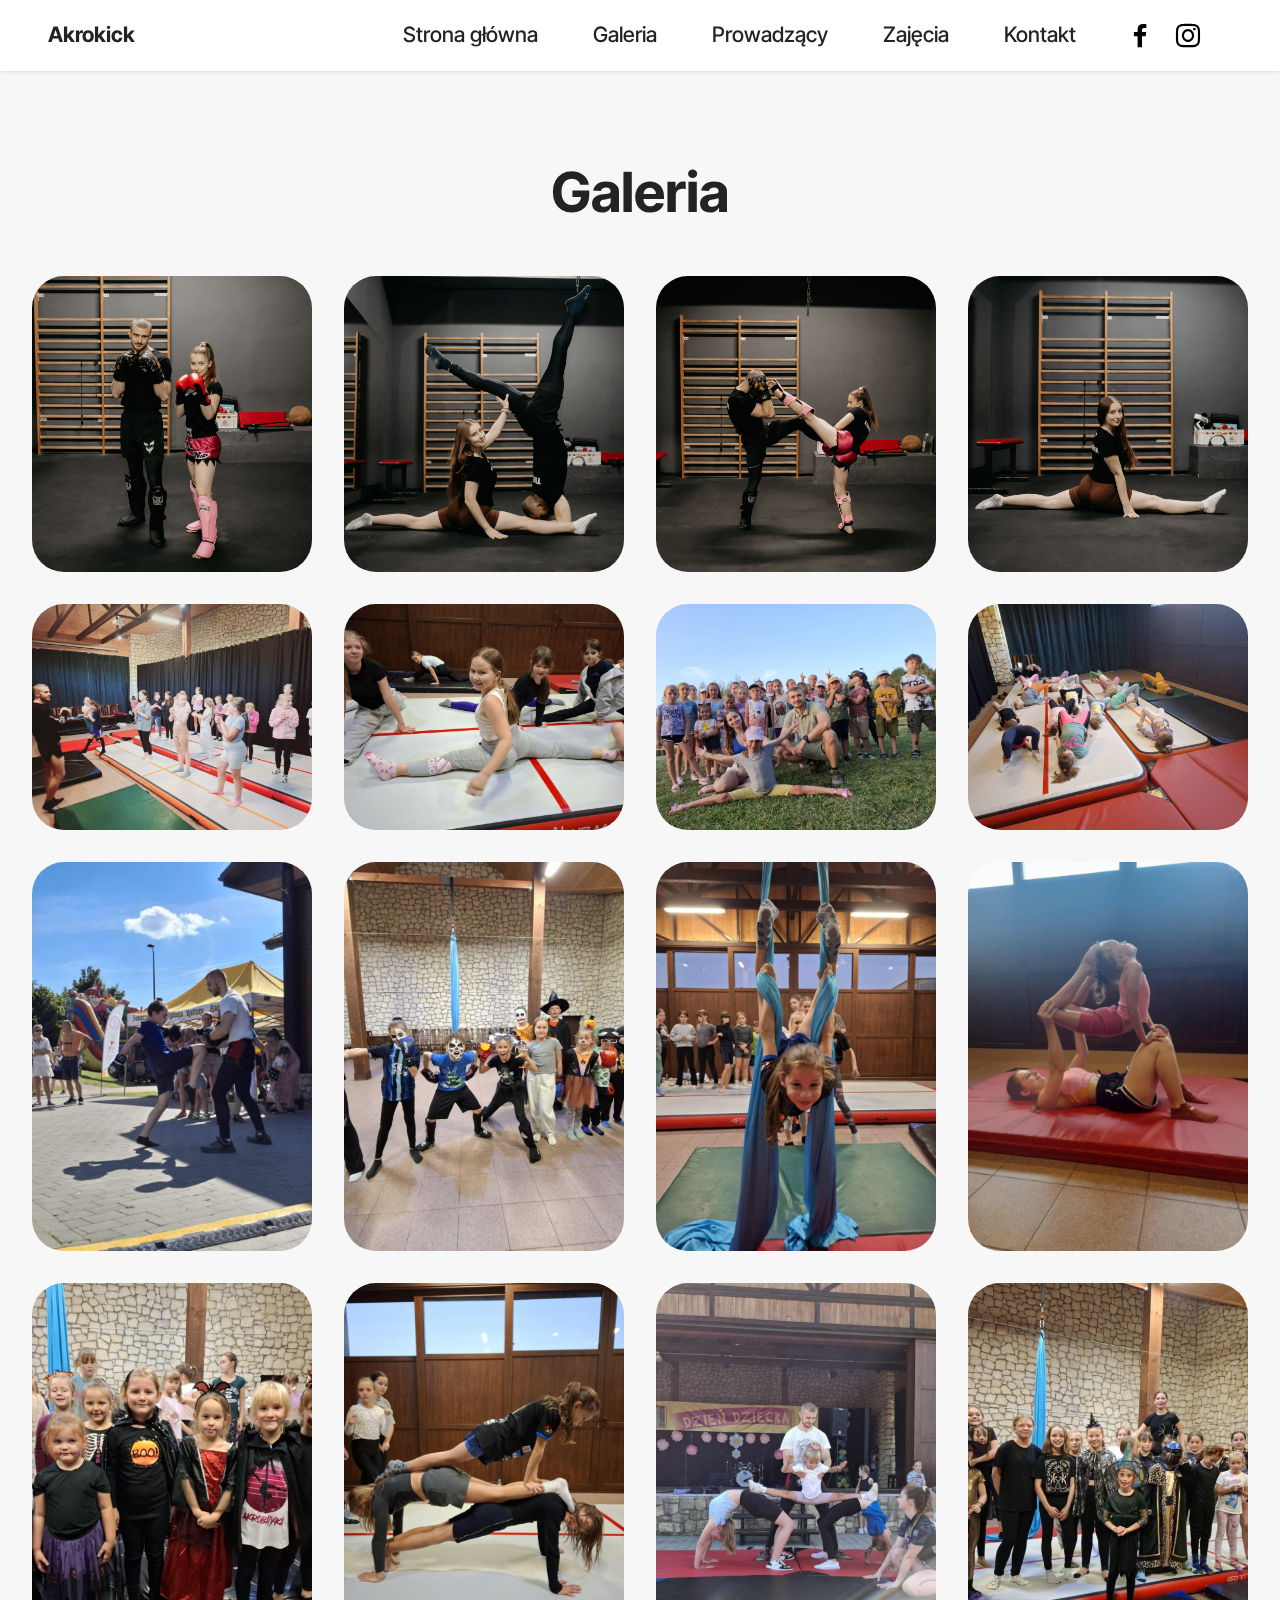
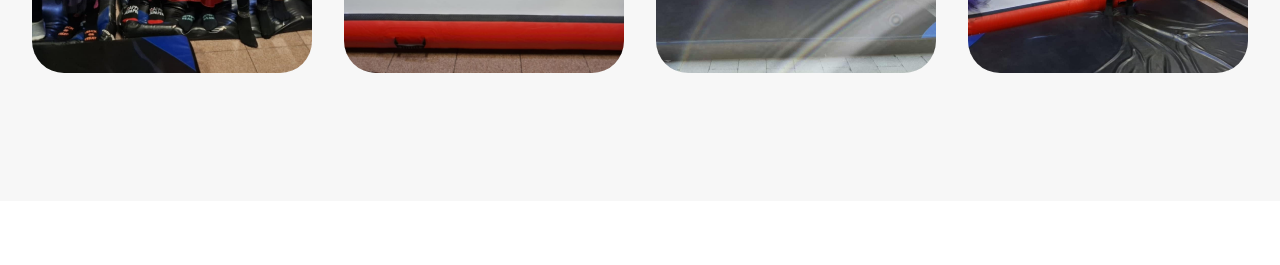
==== commit eddf650e: "Add files via upload" ====
--- a/page1.html
+++ b/page1.html
@@ -1,840 +1,301 @@
 <!DOCTYPE html>
-<html>
-  <head>
-    <meta charset="UTF-8" />
-    <meta http-equiv="X-UA-Compatible" content="IE=edge" />
-    <meta name="generator" content="Mobirise v5.9.18, mobirise.com" />
-    <meta
-      name="viewport"
-      content="width=device-width, initial-scale=1, minimum-scale=1"
-    />
-    <link
-      rel="shortcut icon"
-      href="assets/images/icon-128x125.png"
-      type="image/x-icon"
-    />
-    <meta name="description" content="" />
+<html  >
+<head>
+  <!-- Site made with Mobirise Website Builder v5.9.18, https://mobirise.com -->
+  <meta charset="UTF-8">
+  <meta http-equiv="X-UA-Compatible" content="IE=edge">
+  <meta name="generator" content="Mobirise v5.9.18, mobirise.com">
+  <meta name="viewport" content="width=device-width, initial-scale=1, minimum-scale=1">
+  <link rel="shortcut icon" href="assets/images/icon-128x125.png" type="image/x-icon">
+  <meta name="description" content="">
+  
+  
+  <title>Galeria</title>
+  <link rel="stylesheet" href="assets/web/assets/mobirise-icons2/mobirise2.css">
+  <link rel="stylesheet" href="assets/bootstrap/css/bootstrap.min.css">
+  <link rel="stylesheet" href="assets/bootstrap/css/bootstrap-grid.min.css">
+  <link rel="stylesheet" href="assets/bootstrap/css/bootstrap-reboot.min.css">
+  <link rel="stylesheet" href="assets/animatecss/animate.css">
+  <link rel="stylesheet" href="assets/dropdown/css/style.css">
+  <link rel="stylesheet" href="assets/socicon/css/styles.css">
+  <link rel="stylesheet" href="assets/theme/css/style.css">
+  <link rel="preload" href="https://fonts.googleapis.com/css?family=Inter+Tight:100,200,300,400,500,600,700,800,900,100i,200i,300i,400i,500i,600i,700i,800i,900i&display=swap" as="style" onload="this.onload=null;this.rel='stylesheet'">
+  <noscript><link rel="stylesheet" href="https://fonts.googleapis.com/css?family=Inter+Tight:100,200,300,400,500,600,700,800,900,100i,200i,300i,400i,500i,600i,700i,800i,900i&display=swap"></noscript>
+  <link rel="preload" as="style" href="assets/mobirise/css/mbr-additional.css?v=rWvd8P"><link rel="stylesheet" href="assets/mobirise/css/mbr-additional.css?v=rWvd8P" type="text/css">
 
-    <title>Galeria</title>
-    <link
-      rel="stylesheet"
-      href="assets/web/assets/mobirise-icons2/mobirise2.css"
-    />
-    <link rel="stylesheet" href="assets/bootstrap/css/bootstrap.min.css" />
-    <link rel="stylesheet" href="assets/bootstrap/css/bootstrap-grid.min.css" />
-    <link
-      rel="stylesheet"
-      href="assets/bootstrap/css/bootstrap-reboot.min.css"
-    />
-    <link rel="stylesheet" href="assets/animatecss/animate.css" />
-    <link rel="stylesheet" href="assets/dropdown/css/style.css" />
-    <link rel="stylesheet" href="assets/socicon/css/styles.css" />
-    <link rel="stylesheet" href="assets/theme/css/style.css" />
-    <link
-      rel="preload"
-      href="https://fonts.googleapis.com/css?family=Inter+Tight:100,200,300,400,500,600,700,800,900,100i,200i,300i,400i,500i,600i,700i,800i,900i&display=swap"
-      as="style"
-      onload="this.onload=null;this.rel='stylesheet'"
-    />
-    <noscript
-      ><link
-        rel="stylesheet"
-        href="https://fonts.googleapis.com/css?family=Inter+Tight:100,200,300,400,500,600,700,800,900,100i,200i,300i,400i,500i,600i,700i,800i,900i&display=swap"
-    /></noscript>
-    <link
-      rel="preload"
-      as="style"
-      href="assets/mobirise/css/mbr-additional.css?v=qzb3LP"
-    />
-    <link
-      rel="stylesheet"
-      href="assets/mobirise/css/mbr-additional.css?v=qzb3LP"
-      type="text/css"
-    />
-  </head>
-  <body>
-    <section
-      data-bs-version="5.1"
-      class="menu menu2 cid-uoUXhXCdNt"
-      once="menu"
-      id="menu2-2h"
-    >
-      <nav class="navbar navbar-dropdown navbar-fixed-top navbar-expand-lg">
+  
+  
+  
+</head>
+<body>
+  
+  <section data-bs-version="5.1" class="menu menu2 cid-uoUXhXCdNt" once="menu" id="menu2-2h">
+    
+    <nav class="navbar navbar-dropdown navbar-fixed-top navbar-expand-lg">
         <div class="container-fluid">
-          <div class="navbar-brand">
-            <span class="navbar-caption-wrap"
-              ><a class="navbar-caption text-black text-primary display-7"
-                >Akrokick</a
-              ></span
-            >
-          </div>
-          <button
-            class="navbar-toggler"
-            type="button"
-            data-toggle="collapse"
-            data-bs-toggle="collapse"
-            data-target="#navbarSupportedContent"
-            data-bs-target="#navbarSupportedContent"
-            aria-controls="navbarNavAltMarkup"
-            aria-expanded="false"
-            aria-label="Toggle navigation"
-          >
-            <div class="hamburger">
-              <span></span>
-              <span></span>
-              <span></span>
-              <span></span>
-            </div>
-          </button>
-          <div class="collapse navbar-collapse" id="navbarSupportedContent">
-            <ul
-              class="navbar-nav nav-dropdown nav-right"
-              data-app-modern-menu="true"
-            >
-              <li class="nav-item">
-                <a
-                  class="nav-link link text-black text-primary display-4"
-                  href="index.html"
-                  >Strona główna</a
-                >
-              </li>
-              <li class="nav-item">
-                <a
-                  class="nav-link link text-black text-primary display-4"
-                  href="page1.html"
-                  >Galeria</a
-                >
-              </li>
-              <li class="nav-item">
-                <a
-                  class="nav-link link text-black text-primary display-4"
-                  href="index.html#features16-1w"
-                  >Prowadzący</a
-                >
-              </li>
-              <li class="nav-item">
-                <a
-                  class="nav-link link text-black text-primary display-4"
-                  href="index.html#timeline03-20"
-                  >Zajęcia</a
-                >
-              </li>
-              <li class="nav-item">
-                <a
-                  class="nav-link link text-black text-primary display-4"
-                  href="index.html#contacts1-1z"
-                  >Kontakt</a
-                >
-              </li>
-            </ul>
-            <div class="icons-menu">
-              <a
-                class="iconfont-wrapper"
-                href="https://www.facebook.com/profile.php?id=61567168265481"
-              >
-                <span class="p-2 mbr-iconfont socicon-facebook socicon"></span>
-              </a>
-              <a
-                class="iconfont-wrapper"
-                href="https://www.instagram.com/akrokick/"
-                target="_blank"
-              >
-                <span class="p-2 mbr-iconfont socicon-instagram socicon"></span>
-              </a>
-            </div>
-          </div>
+            <div class="navbar-brand">
+                
+                <span class="navbar-caption-wrap"><a class="navbar-caption text-black text-primary display-7">Akrokick</a></span>
+            </div>
+            <button class="navbar-toggler" type="button" data-toggle="collapse" data-bs-toggle="collapse" data-target="#navbarSupportedContent" data-bs-target="#navbarSupportedContent" aria-controls="navbarNavAltMarkup" aria-expanded="false" aria-label="Toggle navigation">
+                <div class="hamburger">
+                    <span></span>
+                    <span></span>
+                    <span></span>
+                    <span></span>
+                </div>
+            </button>
+            <div class="collapse navbar-collapse" id="navbarSupportedContent">
+                <ul class="navbar-nav nav-dropdown nav-right" data-app-modern-menu="true"><li class="nav-item"><a class="nav-link link text-black text-primary display-4" href="index.html">Strona główna</a></li><li class="nav-item"><a class="nav-link link text-black text-primary display-4" href="page1.html">Galeria</a></li>
+                    <li class="nav-item"><a class="nav-link link text-black text-primary display-4" href="index.html#features16-1w">Prowadzący</a></li>
+                    <li class="nav-item"><a class="nav-link link text-black text-primary display-4" href="index.html#timeline03-20">Zajęcia</a>
+                    </li><li class="nav-item"><a class="nav-link link text-black text-primary display-4" href="index.html#contacts1-1z">Kontakt</a></li></ul>
+                <div class="icons-menu">
+                    <a class="iconfont-wrapper" href="https://www.facebook.com/profile.php?id=61567168265481">
+                        <span class="p-2 mbr-iconfont socicon-facebook socicon"></span>
+                    </a>
+                    <a class="iconfont-wrapper" href="https://www.instagram.com/akrokick/" target="_blank">
+                        <span class="p-2 mbr-iconfont socicon-instagram socicon"></span>
+                    </a>
+                    
+                    
+                </div>
+                
+            </div>
         </div>
-      </nav>
-    </section>
+    </nav>
+</section>
 
-    <section
-      data-bs-version="5.1"
-      class="gallery1 mbr-gallery cid-uu2kQymPKC"
-      id="gallery01-2i"
-    >
-      <div class="container-fluid">
+<section data-bs-version="5.1" class="gallery1 mbr-gallery cid-uu2kQymPKC" id="gallery01-2i">
+    
+    
+
+    <div class="container-fluid">
         <div class="row justify-content-center">
-          <div class="col-12 content-head">
-            <div class="mb-5">
-              <h3
-                class="mbr-section-title mbr-fonts-style align-center m-0 display-2"
-              >
-                <strong>Galeria</strong>
-              </h3>
-            </div>
-          </div>
+            <div class="col-12 content-head">
+                <div class="mb-5">
+                    <h3 class="mbr-section-title mbr-fonts-style align-center m-0 display-2"><strong>Galeria</strong></h3>
+                    
+                </div>
+            </div>
+        </div>
+        
+        <div class="row mbr-gallery">
+            <div class="col-12 col-md-6 col-lg-3 item gallery-image">
+                <div class="item-wrapper mb-3" data-toggle="modal" data-bs-toggle="modal" data-target="#uzY88GqOTp-modal" data-bs-target="#uzY88GqOTp-modal">
+                    <img class="w-100" src="assets/images/3y6a8899-1150x1150.png" alt="Mobirise Website Builder" data-slide-to="0" data-bs-slide-to="0" data-target="#lb-uzY88GqOTp" data-bs-target="#lb-uzY88GqOTp">
+                    <div class="icon-wrapper">
+                        <span class="mobi-mbri mobi-mbri-search mbr-iconfont mbr-iconfont-btn"></span>
+                    </div>
+                </div>
+                
+            </div>
+            <div class="col-12 col-md-6 col-lg-3 item gallery-image">
+                <div class="item-wrapper mb-3" data-toggle="modal" data-bs-toggle="modal" data-target="#uzY88GqOTp-modal" data-bs-target="#uzY88GqOTp-modal">
+                    <img class="w-100" src="assets/images/3y6a8808-1150x1150.png" alt="Mobirise Website Builder" data-slide-to="1" data-bs-slide-to="1" data-target="#lb-uzY88GqOTp" data-bs-target="#lb-uzY88GqOTp">
+                    <div class="icon-wrapper">
+                        <span class="mobi-mbri mobi-mbri-search mbr-iconfont mbr-iconfont-btn"></span>
+                    </div>
+                </div>
+                
+            </div>
+            <div class="col-12 col-md-6 col-lg-3 item gallery-image">
+                <div class="item-wrapper mb-3" data-toggle="modal" data-bs-toggle="modal" data-target="#uzY88GqOTp-modal" data-bs-target="#uzY88GqOTp-modal">
+                    <img class="w-100" src="assets/images/3y6a8896-1150x1150.png" alt="Mobirise Website Builder" data-slide-to="2" data-bs-slide-to="2" data-target="#lb-uzY88GqOTp" data-bs-target="#lb-uzY88GqOTp">
+                    <div class="icon-wrapper">
+                        <span class="mobi-mbri mobi-mbri-search mbr-iconfont mbr-iconfont-btn"></span>
+                    </div>
+                </div>
+                
+            </div>
+            <div class="col-12 col-md-6 col-lg-3 item gallery-image">
+                <div class="item-wrapper mb-3" data-toggle="modal" data-bs-toggle="modal" data-target="#uzY88GqOTp-modal" data-bs-target="#uzY88GqOTp-modal">
+                    <img class="w-100" src="assets/images/3y6a8757-1150x1150.png" alt="Mobirise Website Builder" data-slide-to="3" data-bs-slide-to="3" data-target="#lb-uzY88GqOTp" data-bs-target="#lb-uzY88GqOTp">
+                    <div class="icon-wrapper">
+                        <span class="mobi-mbri mobi-mbri-search mbr-iconfont mbr-iconfont-btn"></span>
+                    </div>
+                </div>
+                
+            </div>
+            <div class="col-12 col-md-6 col-lg-3 item gallery-image">
+                <div class="item-wrapper mb-3" data-toggle="modal" data-bs-toggle="modal" data-target="#uzY88GqOTp-modal" data-bs-target="#uzY88GqOTp-modal">
+                    <img class="w-100" src="assets/images/eeb5edb8-d6a8-4361-8b59-22a7b1bd49cb.jpeg" alt="Mobirise Website Builder" data-slide-to="4" data-bs-slide-to="4" data-target="#lb-uzY88GqOTp" data-bs-target="#lb-uzY88GqOTp">
+                    <div class="icon-wrapper">
+                        <span class="mobi-mbri mobi-mbri-search mbr-iconfont mbr-iconfont-btn"></span>
+                    </div>
+                </div>
+                
+            </div>
+            <div class="col-12 col-md-6 col-lg-3 item gallery-image">
+                <div class="item-wrapper mb-3" data-toggle="modal" data-bs-toggle="modal" data-target="#uzY88GqOTp-modal" data-bs-target="#uzY88GqOTp-modal">
+                    <img class="w-100" src="assets/images/ded6bb70-b75a-4096-b070-107bec078ae1.jpeg" alt="Mobirise Website Builder" data-slide-to="5" data-bs-slide-to="5" data-target="#lb-uzY88GqOTp" data-bs-target="#lb-uzY88GqOTp">
+                    <div class="icon-wrapper">
+                        <span class="mobi-mbri mobi-mbri-search mbr-iconfont mbr-iconfont-btn"></span>
+                    </div>
+                </div>
+                
+            </div>
+            <div class="col-12 col-md-6 col-lg-3 item gallery-image">
+                <div class="item-wrapper mb-3" data-toggle="modal" data-bs-toggle="modal" data-target="#uzY88GqOTp-modal" data-bs-target="#uzY88GqOTp-modal">
+                    <img class="w-100" src="assets/images/97bd6b90-fb1f-44e5-8674-c0c243e0a70a.jpeg" alt="Mobirise Website Builder" data-slide-to="6" data-bs-slide-to="6" data-target="#lb-uzY88GqOTp" data-bs-target="#lb-uzY88GqOTp">
+                    <div class="icon-wrapper">
+                        <span class="mobi-mbri mobi-mbri-search mbr-iconfont mbr-iconfont-btn"></span>
+                    </div>
+                </div>
+                
+            </div><div class="col-12 col-md-6 col-lg-3 item gallery-image">
+                <div class="item-wrapper mb-3" data-toggle="modal" data-bs-toggle="modal" data-target="#uzY88GqOTp-modal" data-bs-target="#uzY88GqOTp-modal">
+                    <img class="w-100" src="assets/images/c3acb579-542c-4724-983b-159dd258c410.jpeg" alt="Mobirise Website Builder" data-slide-to="7" data-bs-slide-to="7" data-target="#lb-uzY88GqOTp" data-bs-target="#lb-uzY88GqOTp">
+                    <div class="icon-wrapper">
+                        <span class="mobi-mbri mobi-mbri-search mbr-iconfont mbr-iconfont-btn"></span>
+                    </div>
+                </div>
+                
+            </div>
+            <div class="col-12 col-md-6 col-lg-3 item gallery-image">
+                <div class="item-wrapper mb-3" data-toggle="modal" data-bs-toggle="modal" data-target="#uzY88GqOTp-modal" data-bs-target="#uzY88GqOTp-modal">
+                    <img class="w-100" src="assets/images/aac8880d-e663-43f7-a783-113b0c0b547a.jpeg" alt="Mobirise Website Builder" data-slide-to="8" data-bs-slide-to="8" data-target="#lb-uzY88GqOTp" data-bs-target="#lb-uzY88GqOTp">
+                    <div class="icon-wrapper">
+                        <span class="mobi-mbri mobi-mbri-search mbr-iconfont mbr-iconfont-btn"></span>
+                    </div>
+                </div>
+                
+            </div><div class="col-12 col-md-6 col-lg-3 item gallery-image">
+                <div class="item-wrapper mb-3" data-toggle="modal" data-bs-toggle="modal" data-target="#uzY88GqOTp-modal" data-bs-target="#uzY88GqOTp-modal">
+                    <img class="w-100" src="assets/images/36978678-28c2-44d6-8e7f-2e77e19fef6a.jpeg" alt="Mobirise Website Builder" data-slide-to="9" data-bs-slide-to="9" data-target="#lb-uzY88GqOTp" data-bs-target="#lb-uzY88GqOTp">
+                    <div class="icon-wrapper">
+                        <span class="mobi-mbri mobi-mbri-search mbr-iconfont mbr-iconfont-btn"></span>
+                    </div>
+                </div>
+                
+            </div><div class="col-12 col-md-6 col-lg-3 item gallery-image">
+                <div class="item-wrapper mb-3" data-toggle="modal" data-bs-toggle="modal" data-target="#uzY88GqOTp-modal" data-bs-target="#uzY88GqOTp-modal">
+                    <img class="w-100" src="assets/images/64d2d3fd-46b9-4dcd-949c-6fb2df49af74.jpeg" alt="Mobirise Website Builder" data-slide-to="10" data-bs-slide-to="10" data-target="#lb-uzY88GqOTp" data-bs-target="#lb-uzY88GqOTp">
+                    <div class="icon-wrapper">
+                        <span class="mobi-mbri mobi-mbri-search mbr-iconfont mbr-iconfont-btn"></span>
+                    </div>
+                </div>
+                
+            </div><div class="col-12 col-md-6 col-lg-3 item gallery-image">
+                <div class="item-wrapper mb-3" data-toggle="modal" data-bs-toggle="modal" data-target="#uzY88GqOTp-modal" data-bs-target="#uzY88GqOTp-modal">
+                    <img class="w-100" src="assets/images/58d87e2d-c1e3-454f-93e3-99b42dea85e9.jpeg" alt="Mobirise Website Builder" data-slide-to="11" data-bs-slide-to="11" data-target="#lb-uzY88GqOTp" data-bs-target="#lb-uzY88GqOTp">
+                    <div class="icon-wrapper">
+                        <span class="mobi-mbri mobi-mbri-search mbr-iconfont mbr-iconfont-btn"></span>
+                    </div>
+                </div>
+                
+            </div><div class="col-12 col-md-6 col-lg-3 item gallery-image">
+                <div class="item-wrapper mb-3" data-toggle="modal" data-bs-toggle="modal" data-target="#uzY88GqOTp-modal" data-bs-target="#uzY88GqOTp-modal">
+                    <img class="w-100" src="assets/images/3f298825-4735-4ce7-9b2e-8cc66521e005.jpeg" alt="Mobirise Website Builder" data-slide-to="12" data-bs-slide-to="12" data-target="#lb-uzY88GqOTp" data-bs-target="#lb-uzY88GqOTp">
+                    <div class="icon-wrapper">
+                        <span class="mobi-mbri mobi-mbri-search mbr-iconfont mbr-iconfont-btn"></span>
+                    </div>
+                </div>
+                
+            </div><div class="col-12 col-md-6 col-lg-3 item gallery-image">
+                <div class="item-wrapper mb-3" data-toggle="modal" data-bs-toggle="modal" data-target="#uzY88GqOTp-modal" data-bs-target="#uzY88GqOTp-modal">
+                    <img class="w-100" src="assets/images/2b71fbbf-f7ff-40a3-858c-88b701b85912.jpeg" alt="Mobirise Website Builder" data-slide-to="13" data-bs-slide-to="13" data-target="#lb-uzY88GqOTp" data-bs-target="#lb-uzY88GqOTp">
+                    <div class="icon-wrapper">
+                        <span class="mobi-mbri mobi-mbri-search mbr-iconfont mbr-iconfont-btn"></span>
+                    </div>
+                </div>
+                
+            </div><div class="col-12 col-md-6 col-lg-3 item gallery-image">
+                <div class="item-wrapper mb-3" data-toggle="modal" data-bs-toggle="modal" data-target="#uzY88GqOTp-modal" data-bs-target="#uzY88GqOTp-modal">
+                    <img class="w-100" src="assets/images/298a8d3a-91e6-4d91-8e8c-e40016c2c377.jpeg" alt="Mobirise Website Builder" data-slide-to="14" data-bs-slide-to="14" data-target="#lb-uzY88GqOTp" data-bs-target="#lb-uzY88GqOTp">
+                    <div class="icon-wrapper">
+                        <span class="mobi-mbri mobi-mbri-search mbr-iconfont mbr-iconfont-btn"></span>
+                    </div>
+                </div>
+                
+            </div><div class="col-12 col-md-6 col-lg-3 item gallery-image">
+                <div class="item-wrapper mb-3" data-toggle="modal" data-bs-toggle="modal" data-target="#uzY88GqOTp-modal" data-bs-target="#uzY88GqOTp-modal">
+                    <img class="w-100" src="assets/images/18d6d812-b8a3-403f-8da2-6e4497c2cc76.jpeg" alt="Mobirise Website Builder" data-slide-to="15" data-bs-slide-to="15" data-target="#lb-uzY88GqOTp" data-bs-target="#lb-uzY88GqOTp">
+                    <div class="icon-wrapper">
+                        <span class="mobi-mbri mobi-mbri-search mbr-iconfont mbr-iconfont-btn"></span>
+                    </div>
+                </div>
+                
+            </div>
         </div>
 
-        <div class="row mbr-gallery">
-          <div class="col-12 col-md-6 col-lg-3 item gallery-image">
-            <div
-              class="item-wrapper mb-3"
-              data-toggle="modal"
-              data-bs-toggle="modal"
-              data-target="#uu2umt05Ii-modal"
-              data-bs-target="#uu2umt05Ii-modal"
-            >
-              <img
-                class="w-100"
-                src="assets/images/3y6a8899-1150x1150.png"
-                alt="Mobirise Website Builder"
-                data-slide-to="0"
-                data-bs-slide-to="0"
-                data-target="#lb-uu2umt05Ii"
-                data-bs-target="#lb-uu2umt05Ii"
-              />
-              <div class="icon-wrapper">
-                <span
-                  class="mobi-mbri mobi-mbri-search mbr-iconfont mbr-iconfont-btn"
-                ></span>
-              </div>
-            </div>
-          </div>
-          <div class="col-12 col-md-6 col-lg-3 item gallery-image">
-            <div
-              class="item-wrapper mb-3"
-              data-toggle="modal"
-              data-bs-toggle="modal"
-              data-target="#uu2umt05Ii-modal"
-              data-bs-target="#uu2umt05Ii-modal"
-            >
-              <img
-                class="w-100"
-                src="assets/images/3y6a8808-1150x1150.png"
-                alt="Mobirise Website Builder"
-                data-slide-to="1"
-                data-bs-slide-to="1"
-                data-target="#lb-uu2umt05Ii"
-                data-bs-target="#lb-uu2umt05Ii"
-              />
-              <div class="icon-wrapper">
-                <span
-                  class="mobi-mbri mobi-mbri-search mbr-iconfont mbr-iconfont-btn"
-                ></span>
-              </div>
-            </div>
-          </div>
-          <div class="col-12 col-md-6 col-lg-3 item gallery-image">
-            <div
-              class="item-wrapper mb-3"
-              data-toggle="modal"
-              data-bs-toggle="modal"
-              data-target="#uu2umt05Ii-modal"
-              data-bs-target="#uu2umt05Ii-modal"
-            >
-              <img
-                class="w-100"
-                src="assets/images/3y6a8896-1150x1150.png"
-                alt="Mobirise Website Builder"
-                data-slide-to="2"
-                data-bs-slide-to="2"
-                data-target="#lb-uu2umt05Ii"
-                data-bs-target="#lb-uu2umt05Ii"
-              />
-              <div class="icon-wrapper">
-                <span
-                  class="mobi-mbri mobi-mbri-search mbr-iconfont mbr-iconfont-btn"
-                ></span>
-              </div>
-            </div>
-          </div>
-          <div class="col-12 col-md-6 col-lg-3 item gallery-image">
-            <div
-              class="item-wrapper mb-3"
-              data-toggle="modal"
-              data-bs-toggle="modal"
-              data-target="#uu2umt05Ii-modal"
-              data-bs-target="#uu2umt05Ii-modal"
-            >
-              <img
-                class="w-100"
-                src="assets/images/3y6a8757-1150x1150.png"
-                alt="Mobirise Website Builder"
-                data-slide-to="3"
-                data-bs-slide-to="3"
-                data-target="#lb-uu2umt05Ii"
-                data-bs-target="#lb-uu2umt05Ii"
-              />
-              <div class="icon-wrapper">
-                <span
-                  class="mobi-mbri mobi-mbri-search mbr-iconfont mbr-iconfont-btn"
-                ></span>
-              </div>
-            </div>
-          </div>
-          <div class="col-12 col-md-6 col-lg-3 item gallery-image">
-            <div
-              class="item-wrapper mb-3"
-              data-toggle="modal"
-              data-bs-toggle="modal"
-              data-target="#uu2umt05Ii-modal"
-              data-bs-target="#uu2umt05Ii-modal"
-            >
-              <img
-                class="w-100"
-                src="assets/images/eeb5edb8-d6a8-4361-8b59-22a7b1bd49cb.jpeg"
-                alt="Mobirise Website Builder"
-                data-slide-to="4"
-                data-bs-slide-to="4"
-                data-target="#lb-uu2umt05Ii"
-                data-bs-target="#lb-uu2umt05Ii"
-              />
-              <div class="icon-wrapper">
-                <span
-                  class="mobi-mbri mobi-mbri-search mbr-iconfont mbr-iconfont-btn"
-                ></span>
-              </div>
-            </div>
-          </div>
-          <div class="col-12 col-md-6 col-lg-3 item gallery-image">
-            <div
-              class="item-wrapper mb-3"
-              data-toggle="modal"
-              data-bs-toggle="modal"
-              data-target="#uu2umt05Ii-modal"
-              data-bs-target="#uu2umt05Ii-modal"
-            >
-              <img
-                class="w-100"
-                src="assets/images/ded6bb70-b75a-4096-b070-107bec078ae1.jpeg"
-                alt="Mobirise Website Builder"
-                data-slide-to="5"
-                data-bs-slide-to="5"
-                data-target="#lb-uu2umt05Ii"
-                data-bs-target="#lb-uu2umt05Ii"
-              />
-              <div class="icon-wrapper">
-                <span
-                  class="mobi-mbri mobi-mbri-search mbr-iconfont mbr-iconfont-btn"
-                ></span>
-              </div>
-            </div>
-          </div>
-          <div class="col-12 col-md-6 col-lg-3 item gallery-image">
-            <div
-              class="item-wrapper mb-3"
-              data-toggle="modal"
-              data-bs-toggle="modal"
-              data-target="#uu2umt05Ii-modal"
-              data-bs-target="#uu2umt05Ii-modal"
-            >
-              <img
-                class="w-100"
-                src="assets/images/97bd6b90-fb1f-44e5-8674-c0c243e0a70a.jpeg"
-                alt="Mobirise Website Builder"
-                data-slide-to="6"
-                data-bs-slide-to="6"
-                data-target="#lb-uu2umt05Ii"
-                data-bs-target="#lb-uu2umt05Ii"
-              />
-              <div class="icon-wrapper">
-                <span
-                  class="mobi-mbri mobi-mbri-search mbr-iconfont mbr-iconfont-btn"
-                ></span>
-              </div>
-            </div>
-          </div>
-          <div class="col-12 col-md-6 col-lg-3 item gallery-image">
-            <div
-              class="item-wrapper mb-3"
-              data-toggle="modal"
-              data-bs-toggle="modal"
-              data-target="#uu2umt05Ii-modal"
-              data-bs-target="#uu2umt05Ii-modal"
-            >
-              <img
-                class="w-100"
-                src="assets/images/c3acb579-542c-4724-983b-159dd258c410.jpeg"
-                alt="Mobirise Website Builder"
-                data-slide-to="7"
-                data-bs-slide-to="7"
-                data-target="#lb-uu2umt05Ii"
-                data-bs-target="#lb-uu2umt05Ii"
-              />
-              <div class="icon-wrapper">
-                <span
-                  class="mobi-mbri mobi-mbri-search mbr-iconfont mbr-iconfont-btn"
-                ></span>
-              </div>
-            </div>
-          </div>
-          <div class="col-12 col-md-6 col-lg-3 item gallery-image">
-            <div
-              class="item-wrapper mb-3"
-              data-toggle="modal"
-              data-bs-toggle="modal"
-              data-target="#uu2umt05Ii-modal"
-              data-bs-target="#uu2umt05Ii-modal"
-            >
-              <img
-                class="w-100"
-                src="assets/images/aac8880d-e663-43f7-a783-113b0c0b547a.jpeg"
-                alt="Mobirise Website Builder"
-                data-slide-to="8"
-                data-bs-slide-to="8"
-                data-target="#lb-uu2umt05Ii"
-                data-bs-target="#lb-uu2umt05Ii"
-              />
-              <div class="icon-wrapper">
-                <span
-                  class="mobi-mbri mobi-mbri-search mbr-iconfont mbr-iconfont-btn"
-                ></span>
-              </div>
-            </div>
-          </div>
-          <div class="col-12 col-md-6 col-lg-3 item gallery-image">
-            <div
-              class="item-wrapper mb-3"
-              data-toggle="modal"
-              data-bs-toggle="modal"
-              data-target="#uu2umt05Ii-modal"
-              data-bs-target="#uu2umt05Ii-modal"
-            >
-              <img
-                class="w-100"
-                src="assets/images/36978678-28c2-44d6-8e7f-2e77e19fef6a.jpeg"
-                alt="Mobirise Website Builder"
-                data-slide-to="9"
-                data-bs-slide-to="9"
-                data-target="#lb-uu2umt05Ii"
-                data-bs-target="#lb-uu2umt05Ii"
-              />
-              <div class="icon-wrapper">
-                <span
-                  class="mobi-mbri mobi-mbri-search mbr-iconfont mbr-iconfont-btn"
-                ></span>
-              </div>
-            </div>
-          </div>
-          <div class="col-12 col-md-6 col-lg-3 item gallery-image">
-            <div
-              class="item-wrapper mb-3"
-              data-toggle="modal"
-              data-bs-toggle="modal"
-              data-target="#uu2umt05Ii-modal"
-              data-bs-target="#uu2umt05Ii-modal"
-            >
-              <img
-                class="w-100"
-                src="assets/images/64d2d3fd-46b9-4dcd-949c-6fb2df49af74.jpeg"
-                alt="Mobirise Website Builder"
-                data-slide-to="10"
-                data-bs-slide-to="10"
-                data-target="#lb-uu2umt05Ii"
-                data-bs-target="#lb-uu2umt05Ii"
-              />
-              <div class="icon-wrapper">
-                <span
-                  class="mobi-mbri mobi-mbri-search mbr-iconfont mbr-iconfont-btn"
-                ></span>
-              </div>
-            </div>
-          </div>
-          <div class="col-12 col-md-6 col-lg-3 item gallery-image">
-            <div
-              class="item-wrapper mb-3"
-              data-toggle="modal"
-              data-bs-toggle="modal"
-              data-target="#uu2umt05Ii-modal"
-              data-bs-target="#uu2umt05Ii-modal"
-            >
-              <img
-                class="w-100"
-                src="assets/images/58d87e2d-c1e3-454f-93e3-99b42dea85e9.jpeg"
-                alt="Mobirise Website Builder"
-                data-slide-to="11"
-                data-bs-slide-to="11"
-                data-target="#lb-uu2umt05Ii"
-                data-bs-target="#lb-uu2umt05Ii"
-              />
-              <div class="icon-wrapper">
-                <span
-                  class="mobi-mbri mobi-mbri-search mbr-iconfont mbr-iconfont-btn"
-                ></span>
-              </div>
-            </div>
-          </div>
-          <div class="col-12 col-md-6 col-lg-3 item gallery-image">
-            <div
-              class="item-wrapper mb-3"
-              data-toggle="modal"
-              data-bs-toggle="modal"
-              data-target="#uu2umt05Ii-modal"
-              data-bs-target="#uu2umt05Ii-modal"
-            >
-              <img
-                class="w-100"
-                src="assets/images/3f298825-4735-4ce7-9b2e-8cc66521e005.jpeg"
-                alt="Mobirise Website Builder"
-                data-slide-to="12"
-                data-bs-slide-to="12"
-                data-target="#lb-uu2umt05Ii"
-                data-bs-target="#lb-uu2umt05Ii"
-              />
-              <div class="icon-wrapper">
-                <span
-                  class="mobi-mbri mobi-mbri-search mbr-iconfont mbr-iconfont-btn"
-                ></span>
-              </div>
-            </div>
-          </div>
-          <div class="col-12 col-md-6 col-lg-3 item gallery-image">
-            <div
-              class="item-wrapper mb-3"
-              data-toggle="modal"
-              data-bs-toggle="modal"
-              data-target="#uu2umt05Ii-modal"
-              data-bs-target="#uu2umt05Ii-modal"
-            >
-              <img
-                class="w-100"
-                src="assets/images/2b71fbbf-f7ff-40a3-858c-88b701b85912.jpeg"
-                alt="Mobirise Website Builder"
-                data-slide-to="13"
-                data-bs-slide-to="13"
-                data-target="#lb-uu2umt05Ii"
-                data-bs-target="#lb-uu2umt05Ii"
-              />
-              <div class="icon-wrapper">
-                <span
-                  class="mobi-mbri mobi-mbri-search mbr-iconfont mbr-iconfont-btn"
-                ></span>
-              </div>
-            </div>
-          </div>
-          <div class="col-12 col-md-6 col-lg-3 item gallery-image">
-            <div
-              class="item-wrapper mb-3"
-              data-toggle="modal"
-              data-bs-toggle="modal"
-              data-target="#uu2umt05Ii-modal"
-              data-bs-target="#uu2umt05Ii-modal"
-            >
-              <img
-                class="w-100"
-                src="assets/images/298a8d3a-91e6-4d91-8e8c-e40016c2c377.jpeg"
-                alt="Mobirise Website Builder"
-                data-slide-to="14"
-                data-bs-slide-to="14"
-                data-target="#lb-uu2umt05Ii"
-                data-bs-target="#lb-uu2umt05Ii"
-              />
-              <div class="icon-wrapper">
-                <span
-                  class="mobi-mbri mobi-mbri-search mbr-iconfont mbr-iconfont-btn"
-                ></span>
-              </div>
-            </div>
-          </div>
-          <div class="col-12 col-md-6 col-lg-3 item gallery-image">
-            <div
-              class="item-wrapper mb-3"
-              data-toggle="modal"
-              data-bs-toggle="modal"
-              data-target="#uu2umt05Ii-modal"
-              data-bs-target="#uu2umt05Ii-modal"
-            >
-              <img
-                class="w-100"
-                src="assets/images/18d6d812-b8a3-403f-8da2-6e4497c2cc76.jpeg"
-                alt="Mobirise Website Builder"
-                data-slide-to="15"
-                data-bs-slide-to="15"
-                data-target="#lb-uu2umt05Ii"
-                data-bs-target="#lb-uu2umt05Ii"
-              />
-              <div class="icon-wrapper">
-                <span
-                  class="mobi-mbri mobi-mbri-search mbr-iconfont mbr-iconfont-btn"
-                ></span>
-              </div>
-            </div>
-          </div>
+        <div class="modal mbr-slider" tabindex="-1" role="dialog" aria-hidden="true" id="uzY88GqOTp-modal">
+            <div class="modal-dialog" role="document">
+                <div class="modal-content">
+                    <div class="modal-body">
+                        <div class="carousel slide" data-pause="false" data-bs-pause="false" id="lb-uzY88GqOTp" data-interval="5000" data-bs-interval="5000">
+                            <div class="carousel-inner">
+                                <div class="carousel-item active">
+                                    <img class="d-block w-100" src="assets/images/3y6a8899-1150x1150.png" alt="Mobirise Website Builder">
+                                </div>
+                                <div class="carousel-item">
+                                    <img class="d-block w-100" src="assets/images/3y6a8808-1150x1150.png" alt="Mobirise Website Builder">
+                                </div>
+                                <div class="carousel-item">
+                                    <img class="d-block w-100" src="assets/images/3y6a8896-1150x1150.png" alt="Mobirise Website Builder">
+                                </div>
+                                <div class="carousel-item">
+                                    <img class="d-block w-100" src="assets/images/3y6a8757-1150x1150.png" alt="Mobirise Website Builder">
+                                </div>
+                                <div class="carousel-item">
+                                    <img class="d-block w-100" src="assets/images/eeb5edb8-d6a8-4361-8b59-22a7b1bd49cb.jpeg" alt="Mobirise Website Builder">
+                                </div>
+                                <div class="carousel-item">
+                                    <img class="d-block w-100" src="assets/images/ded6bb70-b75a-4096-b070-107bec078ae1.jpeg" alt="Mobirise Website Builder">
+                                </div>
+                                <div class="carousel-item">
+                                    <img class="d-block w-100" src="assets/images/97bd6b90-fb1f-44e5-8674-c0c243e0a70a.jpeg" alt="Mobirise Website Builder">
+                                </div><div class="carousel-item">
+                                    <img class="d-block w-100" src="assets/images/c3acb579-542c-4724-983b-159dd258c410.jpeg" alt="Mobirise Website Builder">
+                                </div>
+                                <div class="carousel-item">
+                                    <img class="d-block w-100" src="assets/images/aac8880d-e663-43f7-a783-113b0c0b547a.jpeg" alt="Mobirise Website Builder">
+                                </div><div class="carousel-item">
+                                    <img class="d-block w-100" src="assets/images/36978678-28c2-44d6-8e7f-2e77e19fef6a.jpeg" alt="Mobirise Website Builder">
+                                </div><div class="carousel-item">
+                                    <img class="d-block w-100" src="assets/images/64d2d3fd-46b9-4dcd-949c-6fb2df49af74.jpeg" alt="Mobirise Website Builder">
+                                </div><div class="carousel-item">
+                                    <img class="d-block w-100" src="assets/images/58d87e2d-c1e3-454f-93e3-99b42dea85e9.jpeg" alt="Mobirise Website Builder">
+                                </div><div class="carousel-item">
+                                    <img class="d-block w-100" src="assets/images/3f298825-4735-4ce7-9b2e-8cc66521e005.jpeg" alt="Mobirise Website Builder">
+                                </div><div class="carousel-item">
+                                    <img class="d-block w-100" src="assets/images/2b71fbbf-f7ff-40a3-858c-88b701b85912.jpeg" alt="Mobirise Website Builder">
+                                </div><div class="carousel-item">
+                                    <img class="d-block w-100" src="assets/images/298a8d3a-91e6-4d91-8e8c-e40016c2c377.jpeg" alt="Mobirise Website Builder">
+                                </div><div class="carousel-item">
+                                    <img class="d-block w-100" src="assets/images/18d6d812-b8a3-403f-8da2-6e4497c2cc76.jpeg" alt="Mobirise Website Builder">
+                                </div>
+                            </div>
+                            <ol class="carousel-indicators">
+                                <li data-slide-to="0" data-bs-slide-to="0" class="active" data-target="#lb-uzY88GqOTp" data-bs-target="#lb-uzY88GqOTp"></li>
+                                <li data-slide-to="1" data-bs-slide-to="1" data-target="#lb-uzY88GqOTp" data-bs-target="#lb-uzY88GqOTp"></li>
+                                <li data-slide-to="2" data-bs-slide-to="2" data-target="#lb-uzY88GqOTp" data-bs-target="#lb-uzY88GqOTp"></li>
+                                <li data-slide-to="3" data-bs-slide-to="3" data-target="#lb-uzY88GqOTp" data-bs-target="#lb-uzY88GqOTp"></li>
+                                <li data-slide-to="4" data-bs-slide-to="4" data-target="#lb-uzY88GqOTp" data-bs-target="#lb-uzY88GqOTp"></li><li data-slide-to="5" data-bs-slide-to="5" data-target="#lb-uzY88GqOTp" data-bs-target="#lb-uzY88GqOTp"></li>
+                                <li data-slide-to="6" data-bs-slide-to="6" data-target="#lb-uzY88GqOTp" data-bs-target="#lb-uzY88GqOTp"></li>
+                                <li data-slide-to="7" data-bs-slide-to="7" data-target="#lb-uzY88GqOTp" data-bs-target="#lb-uzY88GqOTp"></li><li data-slide-to="8" data-bs-slide-to="8" data-target="#lb-uzY88GqOTp" data-bs-target="#lb-uzY88GqOTp"></li><li data-slide-to="9" data-bs-slide-to="9" data-target="#lb-uzY88GqOTp" data-bs-target="#lb-uzY88GqOTp"></li><li data-slide-to="10" data-bs-slide-to="10" data-target="#lb-uzY88GqOTp" data-bs-target="#lb-uzY88GqOTp"></li><li data-slide-to="11" data-bs-slide-to="11" data-target="#lb-uzY88GqOTp" data-bs-target="#lb-uzY88GqOTp"></li><li data-slide-to="12" data-bs-slide-to="12" data-target="#lb-uzY88GqOTp" data-bs-target="#lb-uzY88GqOTp"></li><li data-slide-to="13" data-bs-slide-to="13" data-target="#lb-uzY88GqOTp" data-bs-target="#lb-uzY88GqOTp"></li><li data-slide-to="14" data-bs-slide-to="14" data-target="#lb-uzY88GqOTp" data-bs-target="#lb-uzY88GqOTp"></li><li data-slide-to="15" data-bs-slide-to="15" data-target="#lb-uzY88GqOTp" data-bs-target="#lb-uzY88GqOTp"></li>
+                                
+                            </ol>
+                            <a role="button" href="" class="close" data-dismiss="modal" data-bs-dismiss="modal" aria-label="Close">
+                            </a>
+                            <a class="carousel-control-prev carousel-control" role="button" data-slide="prev" data-bs-slide="prev" href="#lb-uzY88GqOTp">
+                                <span class="mobi-mbri mobi-mbri-arrow-prev" aria-hidden="true"></span>
+                                <span class="sr-only visually-hidden">Previous</span>
+                            </a>
+                            <a class="carousel-control-next carousel-control" role="button" data-slide="next" data-bs-slide="next" href="#lb-uzY88GqOTp">
+                                <span class="mobi-mbri mobi-mbri-arrow-next" aria-hidden="true"></span>
+                                <span class="sr-only visually-hidden">Next</span>
+                            </a>
+                        </div>
+                    </div>
+                </div>
+            </div>
         </div>
-
-        <div
-          class="modal mbr-slider"
-          tabindex="-1"
-          role="dialog"
-          aria-hidden="true"
-          id="uu2umt05Ii-modal"
-        >
-          <div class="modal-dialog" role="document">
-            <div class="modal-content">
-              <div class="modal-body">
-                <div
-                  class="carousel slide"
-                  data-pause="false"
-                  data-bs-pause="false"
-                  id="lb-uu2umt05Ii"
-                  data-interval="5000"
-                  data-bs-interval="5000"
-                >
-                  <div class="carousel-inner">
-                    <div class="carousel-item active">
-                      <img
-                        class="d-block w-100"
-                        src="assets/images/3y6a8899-1150x1150.png"
-                        alt="Mobirise Website Builder"
-                      />
-                    </div>
-                    <div class="carousel-item">
-                      <img
-                        class="d-block w-100"
-                        src="assets/images/3y6a8808-1150x1150.png"
-                        alt="Mobirise Website Builder"
-                      />
-                    </div>
-                    <div class="carousel-item">
-                      <img
-                        class="d-block w-100"
-                        src="assets/images/3y6a8896-1150x1150.png"
-                        alt="Mobirise Website Builder"
-                      />
-                    </div>
-                    <div class="carousel-item">
-                      <img
-                        class="d-block w-100"
-                        src="assets/images/3y6a8757-1150x1150.png"
-                        alt="Mobirise Website Builder"
-                      />
-                    </div>
-                    <div class="carousel-item">
-                      <img
-                        class="d-block w-100"
-                        src="assets/images/eeb5edb8-d6a8-4361-8b59-22a7b1bd49cb.jpeg"
-                        alt="Mobirise Website Builder"
-                      />
-                    </div>
-                    <div class="carousel-item">
-                      <img
-                        class="d-block w-100"
-                        src="assets/images/ded6bb70-b75a-4096-b070-107bec078ae1.jpeg"
-                        alt="Mobirise Website Builder"
-                      />
-                    </div>
-                    <div class="carousel-item">
-                      <img
-                        class="d-block w-100"
-                        src="assets/images/97bd6b90-fb1f-44e5-8674-c0c243e0a70a.jpeg"
-                        alt="Mobirise Website Builder"
-                      />
-                    </div>
-                    <div class="carousel-item">
-                      <img
-                        class="d-block w-100"
-                        src="assets/images/c3acb579-542c-4724-983b-159dd258c410.jpeg"
-                        alt="Mobirise Website Builder"
-                      />
-                    </div>
-                    <div class="carousel-item">
-                      <img
-                        class="d-block w-100"
-                        src="assets/images/aac8880d-e663-43f7-a783-113b0c0b547a.jpeg"
-                        alt="Mobirise Website Builder"
-                      />
-                    </div>
-                    <div class="carousel-item">
-                      <img
-                        class="d-block w-100"
-                        src="assets/images/36978678-28c2-44d6-8e7f-2e77e19fef6a.jpeg"
-                        alt="Mobirise Website Builder"
-                      />
-                    </div>
-                    <div class="carousel-item">
-                      <img
-                        class="d-block w-100"
-                        src="assets/images/64d2d3fd-46b9-4dcd-949c-6fb2df49af74.jpeg"
-                        alt="Mobirise Website Builder"
-                      />
-                    </div>
-                    <div class="carousel-item">
-                      <img
-                        class="d-block w-100"
-                        src="assets/images/58d87e2d-c1e3-454f-93e3-99b42dea85e9.jpeg"
-                        alt="Mobirise Website Builder"
-                      />
-                    </div>
-                    <div class="carousel-item">
-                      <img
-                        class="d-block w-100"
-                        src="assets/images/3f298825-4735-4ce7-9b2e-8cc66521e005.jpeg"
-                        alt="Mobirise Website Builder"
-                      />
-                    </div>
-                    <div class="carousel-item">
-                      <img
-                        class="d-block w-100"
-                        src="assets/images/2b71fbbf-f7ff-40a3-858c-88b701b85912.jpeg"
-                        alt="Mobirise Website Builder"
-                      />
-                    </div>
-                    <div class="carousel-item">
-                      <img
-                        class="d-block w-100"
-                        src="assets/images/298a8d3a-91e6-4d91-8e8c-e40016c2c377.jpeg"
-                        alt="Mobirise Website Builder"
-                      />
-                    </div>
-                    <div class="carousel-item">
-                      <img
-                        class="d-block w-100"
-                        src="assets/images/18d6d812-b8a3-403f-8da2-6e4497c2cc76.jpeg"
-                        alt="Mobirise Website Builder"
-                      />
-                    </div>
-                  </div>
-                  <ol class="carousel-indicators">
-                    <li
-                      data-slide-to="0"
-                      data-bs-slide-to="0"
-                      class="active"
-                      data-target="#lb-uu2umt05Ii"
-                      data-bs-target="#lb-uu2umt05Ii"
-                    ></li>
-                    <li
-                      data-slide-to="1"
-                      data-bs-slide-to="1"
-                      data-target="#lb-uu2umt05Ii"
-                      data-bs-target="#lb-uu2umt05Ii"
-                    ></li>
-                    <li
-                      data-slide-to="2"
-                      data-bs-slide-to="2"
-                      data-target="#lb-uu2umt05Ii"
-                      data-bs-target="#lb-uu2umt05Ii"
-                    ></li>
-                    <li
-                      data-slide-to="3"
-                      data-bs-slide-to="3"
-                      data-target="#lb-uu2umt05Ii"
-                      data-bs-target="#lb-uu2umt05Ii"
-                    ></li>
-                    <li
-                      data-slide-to="4"
-                      data-bs-slide-to="4"
-                      data-target="#lb-uu2umt05Ii"
-                      data-bs-target="#lb-uu2umt05Ii"
-                    ></li>
-                    <li
-                      data-slide-to="5"
-                      data-bs-slide-to="5"
-                      data-target="#lb-uu2umt05Ii"
-                      data-bs-target="#lb-uu2umt05Ii"
-                    ></li>
-                    <li
-                      data-slide-to="6"
-                      data-bs-slide-to="6"
-                      data-target="#lb-uu2umt05Ii"
-                      data-bs-target="#lb-uu2umt05Ii"
-                    ></li>
-                    <li
-                      data-slide-to="7"
-                      data-bs-slide-to="7"
-                      data-target="#lb-uu2umt05Ii"
-                      data-bs-target="#lb-uu2umt05Ii"
-                    ></li>
-                    <li
-                      data-slide-to="8"
-                      data-bs-slide-to="8"
-                      data-target="#lb-uu2umt05Ii"
-                      data-bs-target="#lb-uu2umt05Ii"
-                    ></li>
-                    <li
-                      data-slide-to="9"
-                      data-bs-slide-to="9"
-                      data-target="#lb-uu2umt05Ii"
-                      data-bs-target="#lb-uu2umt05Ii"
-                    ></li>
-                    <li
-                      data-slide-to="10"
-                      data-bs-slide-to="10"
-                      data-target="#lb-uu2umt05Ii"
-                      data-bs-target="#lb-uu2umt05Ii"
-                    ></li>
-                    <li
-                      data-slide-to="11"
-                      data-bs-slide-to="11"
-                      data-target="#lb-uu2umt05Ii"
-                      data-bs-target="#lb-uu2umt05Ii"
-                    ></li>
-                    <li
-                      data-slide-to="12"
-                      data-bs-slide-to="12"
-                      data-target="#lb-uu2umt05Ii"
-                      data-bs-target="#lb-uu2umt05Ii"
-                    ></li>
-                    <li
-                      data-slide-to="13"
-                      data-bs-slide-to="13"
-                      data-target="#lb-uu2umt05Ii"
-                      data-bs-target="#lb-uu2umt05Ii"
-                    ></li>
-                    <li
-                      data-slide-to="14"
-                      data-bs-slide-to="14"
-                      data-target="#lb-uu2umt05Ii"
-                      data-bs-target="#lb-uu2umt05Ii"
-                    ></li>
-                    <li
-                      data-slide-to="15"
-                      data-bs-slide-to="15"
-                      data-target="#lb-uu2umt05Ii"
-                      data-bs-target="#lb-uu2umt05Ii"
-                    ></li>
-                  </ol>
-                  <a
-                    role="button"
-                    href=""
-                    class="close"
-                    data-dismiss="modal"
-                    data-bs-dismiss="modal"
-                    aria-label="Close"
-                  >
-                  </a>
-                  <a
-                    class="carousel-control-prev carousel-control"
-                    role="button"
-                    data-slide="prev"
-                    data-bs-slide="prev"
-                    href="#lb-uu2umt05Ii"
-                  >
-                    <span
-                      class="mobi-mbri mobi-mbri-arrow-prev"
-                      aria-hidden="true"
-                    ></span>
-                    <span class="sr-only visually-hidden">Previous</span>
-                  </a>
-                  <a
-                    class="carousel-control-next carousel-control"
-                    role="button"
-                    data-slide="next"
-                    data-bs-slide="next"
-                    href="#lb-uu2umt05Ii"
-                  >
-                    <span
-                      class="mobi-mbri mobi-mbri-arrow-next"
-                      aria-hidden="true"
-                    ></span>
-                    <span class="sr-only visually-hidden">Next</span>
-                  </a>
-                </div>
-              </div>
-            </div>
-          </div>
-        </div>
-      </div>
-    </section>
-
-    <!-- <section class="display-7" style="padding: 0;align-items: center;justify-content: center;flex-wrap: wrap;    align-content: center;display: flex;position: relative;height: 4rem;"><a href="https://mobiri.se/2429671" style="flex: 1 1;height: 4rem;position: absolute;width: 100%;z-index: 1;"><img alt="" style="height: 4rem;" src="[data-uri]"></a><p style="margin: 0;text-align: center;" class="display-7">&#8204;</p><a style="z-index:1" href="https://mobirise.com/offline-website-builder.html">Offline Website Maker</a></section><script src="assets/bootstrap/js/bootstrap.bundle.min.js"></script>  <script src="assets/smoothscroll/smooth-scroll.js"></script>  <script src="assets/ytplayer/index.js"></script>  <script src="assets/dropdown/js/navbar-dropdown.js"></script>  <script src="assets/theme/js/script.js"></script>  -->
-
-    <div id="scrollToTop" class="scrollToTop mbr-arrow-up">
-      <a style="text-align: center"
-        ><i
-          class="mbr-arrow-up-icon mbr-arrow-up-icon-cm cm-icon cm-icon-smallarrow-up"
-        ></i
-      ></a>
     </div>
-    <input name="animation" type="hidden" />
+</section><section class="display-7" style="padding: 0;align-items: center;justify-content: center;flex-wrap: wrap;    align-content: center;display: flex;position: relative;height: 4rem;"><a href="https://mobiri.se/2429671" style="flex: 1 1;height: 4rem;position: absolute;width: 100%;z-index: 1;"><img alt="" style="height: 4rem;" src="[data-uri]"></a><p style="margin: 0;text-align: center;" class="display-7">&#8204;</p><a style="z-index:1" href="https://mobirise.com/html-builder.html">HTML Maker</a></section><script src="assets/bootstrap/js/bootstrap.bundle.min.js"></script>  <script src="assets/smoothscroll/smooth-scroll.js"></script>  <script src="assets/ytplayer/index.js"></script>  <script src="assets/dropdown/js/navbar-dropdown.js"></script>  <script src="assets/theme/js/script.js"></script>  
+  
+  
+ <div id="scrollToTop" class="scrollToTop mbr-arrow-up"><a style="text-align: center;"><i class="mbr-arrow-up-icon mbr-arrow-up-icon-cm cm-icon cm-icon-smallarrow-up"></i></a></div>
+    <input name="animation" type="hidden">
   </body>
-</html>
+</html>--- a/assets/mobirise/css/mbr-additional.css
+++ b/assets/mobirise/css/mbr-additional.css
@@ -1186,6 +1186,26 @@
 .cid-uqMpfdCDE6 .mbr-text,
 .cid-uqMpfdCDE6 .mbr-section-btn {
   color: #fcf6c4;
+}
+.cid-uzY7tPKoQW {
+  padding-top: 6rem;
+  padding-bottom: 6rem;
+  background-color: #f7f7f7;
+}
+.cid-uzY7tPKoQW .mbr-fallback-image.disabled {
+  display: none;
+}
+.cid-uzY7tPKoQW .mbr-fallback-image {
+  display: block;
+  background-size: cover;
+  background-position: center center;
+  width: 100%;
+  height: 100%;
+  position: absolute;
+  top: 0;
+}
+.cid-uzY7tPKoQW .row {
+  flex-direction: row-reverse;
 }
 .cid-uoV4XGV1hx {
   padding-top: 6rem;
--- a/assets/mobirise/css/mbr-additional.css
+++ b/assets/mobirise/css/mbr-additional.css
@@ -1186,6 +1186,26 @@
 .cid-uqMpfdCDE6 .mbr-text,
 .cid-uqMpfdCDE6 .mbr-section-btn {
   color: #fcf6c4;
+}
+.cid-uzY7tPKoQW {
+  padding-top: 6rem;
+  padding-bottom: 6rem;
+  background-color: #f7f7f7;
+}
+.cid-uzY7tPKoQW .mbr-fallback-image.disabled {
+  display: none;
+}
+.cid-uzY7tPKoQW .mbr-fallback-image {
+  display: block;
+  background-size: cover;
+  background-position: center center;
+  width: 100%;
+  height: 100%;
+  position: absolute;
+  top: 0;
+}
+.cid-uzY7tPKoQW .row {
+  flex-direction: row-reverse;
 }
 .cid-uoV4XGV1hx {
   padding-top: 6rem;
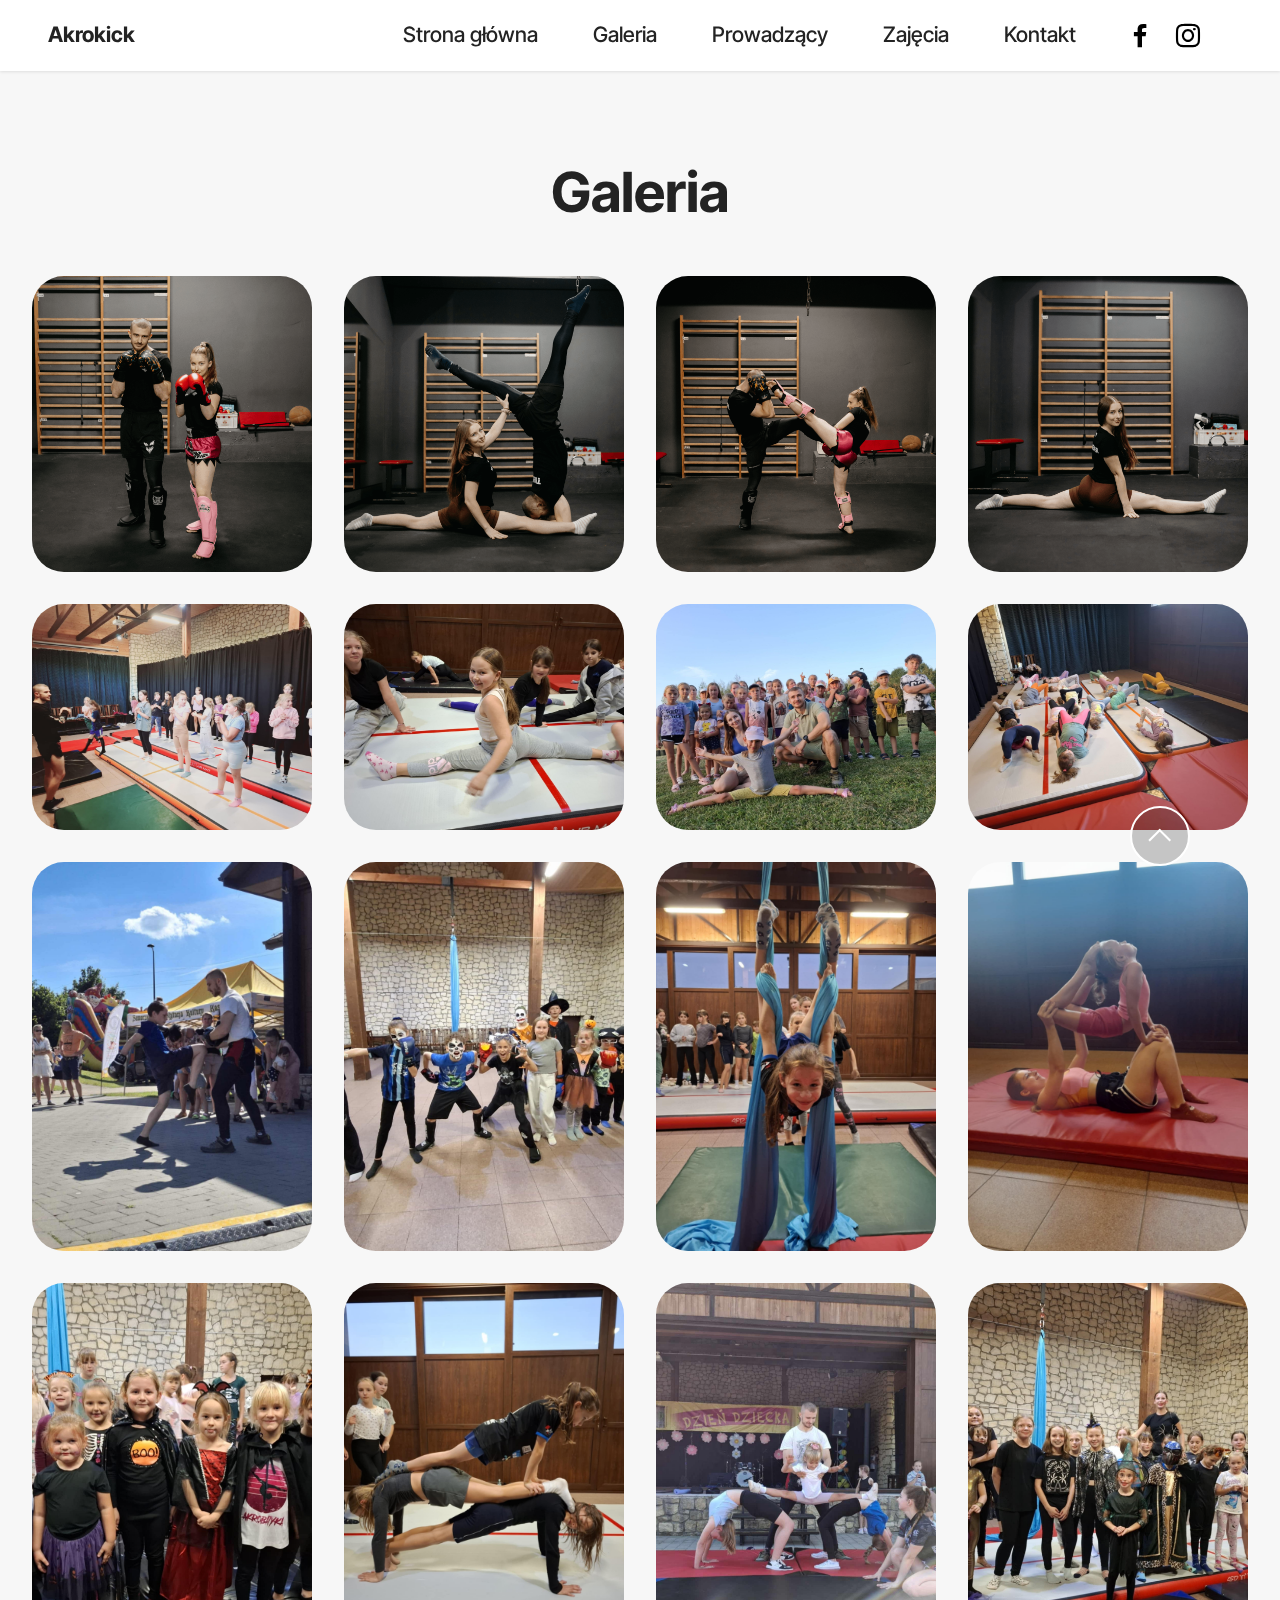
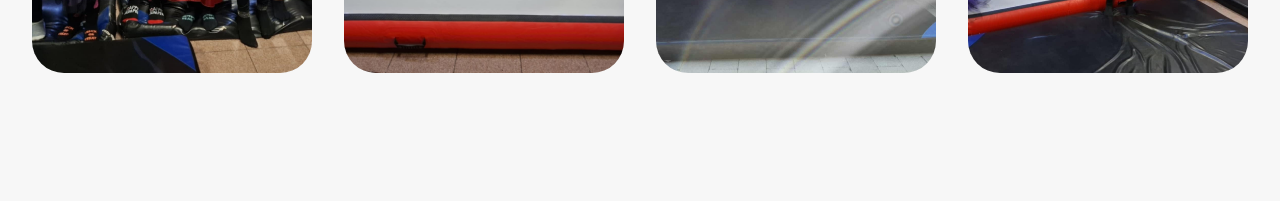
==== commit ba21a10a: "Add files via upload" ====
--- a/page1.html
+++ b/page1.html
@@ -1,301 +1,838 @@
 <!DOCTYPE html>
-<html  >
-<head>
-  <!-- Site made with Mobirise Website Builder v5.9.18, https://mobirise.com -->
-  <meta charset="UTF-8">
-  <meta http-equiv="X-UA-Compatible" content="IE=edge">
-  <meta name="generator" content="Mobirise v5.9.18, mobirise.com">
-  <meta name="viewport" content="width=device-width, initial-scale=1, minimum-scale=1">
-  <link rel="shortcut icon" href="assets/images/icon-128x125.png" type="image/x-icon">
-  <meta name="description" content="">
-  
-  
-  <title>Galeria</title>
-  <link rel="stylesheet" href="assets/web/assets/mobirise-icons2/mobirise2.css">
-  <link rel="stylesheet" href="assets/bootstrap/css/bootstrap.min.css">
-  <link rel="stylesheet" href="assets/bootstrap/css/bootstrap-grid.min.css">
-  <link rel="stylesheet" href="assets/bootstrap/css/bootstrap-reboot.min.css">
-  <link rel="stylesheet" href="assets/animatecss/animate.css">
-  <link rel="stylesheet" href="assets/dropdown/css/style.css">
-  <link rel="stylesheet" href="assets/socicon/css/styles.css">
-  <link rel="stylesheet" href="assets/theme/css/style.css">
-  <link rel="preload" href="https://fonts.googleapis.com/css?family=Inter+Tight:100,200,300,400,500,600,700,800,900,100i,200i,300i,400i,500i,600i,700i,800i,900i&display=swap" as="style" onload="this.onload=null;this.rel='stylesheet'">
-  <noscript><link rel="stylesheet" href="https://fonts.googleapis.com/css?family=Inter+Tight:100,200,300,400,500,600,700,800,900,100i,200i,300i,400i,500i,600i,700i,800i,900i&display=swap"></noscript>
-  <link rel="preload" as="style" href="assets/mobirise/css/mbr-additional.css?v=rWvd8P"><link rel="stylesheet" href="assets/mobirise/css/mbr-additional.css?v=rWvd8P" type="text/css">
+<html>
+  <head>
+    <meta charset="UTF-8" />
+    <meta http-equiv="X-UA-Compatible" content="IE=edge" />
+    <meta name="generator" content="Mobirise v5.9.18, mobirise.com" />
+    <meta
+      name="viewport"
+      content="width=device-width, initial-scale=1, minimum-scale=1"
+    />
+    <link
+      rel="shortcut icon"
+      href="assets/images/icon-128x125.png"
+      type="image/x-icon"
+    />
+    <meta name="description" content="" />
 
-  
-  
-  
-</head>
-<body>
-  
-  <section data-bs-version="5.1" class="menu menu2 cid-uoUXhXCdNt" once="menu" id="menu2-2h">
-    
-    <nav class="navbar navbar-dropdown navbar-fixed-top navbar-expand-lg">
+    <title>Galeria</title>
+    <link
+      rel="stylesheet"
+      href="assets/web/assets/mobirise-icons2/mobirise2.css"
+    />
+    <link rel="stylesheet" href="assets/bootstrap/css/bootstrap.min.css" />
+    <link rel="stylesheet" href="assets/bootstrap/css/bootstrap-grid.min.css" />
+    <link
+      rel="stylesheet"
+      href="assets/bootstrap/css/bootstrap-reboot.min.css"
+    />
+    <link rel="stylesheet" href="assets/animatecss/animate.css" />
+    <link rel="stylesheet" href="assets/dropdown/css/style.css" />
+    <link rel="stylesheet" href="assets/socicon/css/styles.css" />
+    <link rel="stylesheet" href="assets/theme/css/style.css" />
+    <link
+      rel="preload"
+      href="https://fonts.googleapis.com/css?family=Inter+Tight:100,200,300,400,500,600,700,800,900,100i,200i,300i,400i,500i,600i,700i,800i,900i&display=swap"
+      as="style"
+      onload="this.onload=null;this.rel='stylesheet'"
+    />
+    <noscript
+      ><link
+        rel="stylesheet"
+        href="https://fonts.googleapis.com/css?family=Inter+Tight:100,200,300,400,500,600,700,800,900,100i,200i,300i,400i,500i,600i,700i,800i,900i&display=swap"
+    /></noscript>
+    <link
+      rel="preload"
+      as="style"
+      href="assets/mobirise/css/mbr-additional.css?v=rWvd8P"
+    />
+    <link
+      rel="stylesheet"
+      href="assets/mobirise/css/mbr-additional.css?v=rWvd8P"
+      type="text/css"
+    />
+  </head>
+  <body>
+    <section
+      data-bs-version="5.1"
+      class="menu menu2 cid-uoUXhXCdNt"
+      once="menu"
+      id="menu2-2h"
+    >
+      <nav class="navbar navbar-dropdown navbar-fixed-top navbar-expand-lg">
         <div class="container-fluid">
-            <div class="navbar-brand">
-                
-                <span class="navbar-caption-wrap"><a class="navbar-caption text-black text-primary display-7">Akrokick</a></span>
-            </div>
-            <button class="navbar-toggler" type="button" data-toggle="collapse" data-bs-toggle="collapse" data-target="#navbarSupportedContent" data-bs-target="#navbarSupportedContent" aria-controls="navbarNavAltMarkup" aria-expanded="false" aria-label="Toggle navigation">
-                <div class="hamburger">
-                    <span></span>
-                    <span></span>
-                    <span></span>
-                    <span></span>
-                </div>
-            </button>
-            <div class="collapse navbar-collapse" id="navbarSupportedContent">
-                <ul class="navbar-nav nav-dropdown nav-right" data-app-modern-menu="true"><li class="nav-item"><a class="nav-link link text-black text-primary display-4" href="index.html">Strona główna</a></li><li class="nav-item"><a class="nav-link link text-black text-primary display-4" href="page1.html">Galeria</a></li>
-                    <li class="nav-item"><a class="nav-link link text-black text-primary display-4" href="index.html#features16-1w">Prowadzący</a></li>
-                    <li class="nav-item"><a class="nav-link link text-black text-primary display-4" href="index.html#timeline03-20">Zajęcia</a>
-                    </li><li class="nav-item"><a class="nav-link link text-black text-primary display-4" href="index.html#contacts1-1z">Kontakt</a></li></ul>
-                <div class="icons-menu">
-                    <a class="iconfont-wrapper" href="https://www.facebook.com/profile.php?id=61567168265481">
-                        <span class="p-2 mbr-iconfont socicon-facebook socicon"></span>
-                    </a>
-                    <a class="iconfont-wrapper" href="https://www.instagram.com/akrokick/" target="_blank">
-                        <span class="p-2 mbr-iconfont socicon-instagram socicon"></span>
-                    </a>
-                    
-                    
-                </div>
-                
-            </div>
+          <div class="navbar-brand">
+            <span class="navbar-caption-wrap"
+              ><a class="navbar-caption text-black text-primary display-7"
+                >Akrokick</a
+              ></span
+            >
+          </div>
+          <button
+            class="navbar-toggler"
+            type="button"
+            data-toggle="collapse"
+            data-bs-toggle="collapse"
+            data-target="#navbarSupportedContent"
+            data-bs-target="#navbarSupportedContent"
+            aria-controls="navbarNavAltMarkup"
+            aria-expanded="false"
+            aria-label="Toggle navigation"
+          >
+            <div class="hamburger">
+              <span></span>
+              <span></span>
+              <span></span>
+              <span></span>
+            </div>
+          </button>
+          <div class="collapse navbar-collapse" id="navbarSupportedContent">
+            <ul
+              class="navbar-nav nav-dropdown nav-right"
+              data-app-modern-menu="true"
+            >
+              <li class="nav-item">
+                <a
+                  class="nav-link link text-black text-primary display-4"
+                  href="index.html"
+                  >Strona główna</a
+                >
+              </li>
+              <li class="nav-item">
+                <a
+                  class="nav-link link text-black text-primary display-4"
+                  href="page1.html"
+                  >Galeria</a
+                >
+              </li>
+              <li class="nav-item">
+                <a
+                  class="nav-link link text-black text-primary display-4"
+                  href="index.html#features16-1w"
+                  >Prowadzący</a
+                >
+              </li>
+              <li class="nav-item">
+                <a
+                  class="nav-link link text-black text-primary display-4"
+                  href="index.html#timeline03-20"
+                  >Zajęcia</a
+                >
+              </li>
+              <li class="nav-item">
+                <a
+                  class="nav-link link text-black text-primary display-4"
+                  href="index.html#contacts1-1z"
+                  >Kontakt</a
+                >
+              </li>
+            </ul>
+            <div class="icons-menu">
+              <a
+                class="iconfont-wrapper"
+                href="https://www.facebook.com/profile.php?id=61567168265481"
+              >
+                <span class="p-2 mbr-iconfont socicon-facebook socicon"></span>
+              </a>
+              <a
+                class="iconfont-wrapper"
+                href="https://www.instagram.com/akrokick/"
+                target="_blank"
+              >
+                <span class="p-2 mbr-iconfont socicon-instagram socicon"></span>
+              </a>
+            </div>
+          </div>
         </div>
-    </nav>
-</section>
+      </nav>
+    </section>
 
-<section data-bs-version="5.1" class="gallery1 mbr-gallery cid-uu2kQymPKC" id="gallery01-2i">
-    
-    
-
-    <div class="container-fluid">
+    <section
+      data-bs-version="5.1"
+      class="gallery1 mbr-gallery cid-uu2kQymPKC"
+      id="gallery01-2i"
+    >
+      <div class="container-fluid">
         <div class="row justify-content-center">
-            <div class="col-12 content-head">
-                <div class="mb-5">
-                    <h3 class="mbr-section-title mbr-fonts-style align-center m-0 display-2"><strong>Galeria</strong></h3>
-                    
-                </div>
-            </div>
-        </div>
-        
-        <div class="row mbr-gallery">
-            <div class="col-12 col-md-6 col-lg-3 item gallery-image">
-                <div class="item-wrapper mb-3" data-toggle="modal" data-bs-toggle="modal" data-target="#uzY88GqOTp-modal" data-bs-target="#uzY88GqOTp-modal">
-                    <img class="w-100" src="assets/images/3y6a8899-1150x1150.png" alt="Mobirise Website Builder" data-slide-to="0" data-bs-slide-to="0" data-target="#lb-uzY88GqOTp" data-bs-target="#lb-uzY88GqOTp">
-                    <div class="icon-wrapper">
-                        <span class="mobi-mbri mobi-mbri-search mbr-iconfont mbr-iconfont-btn"></span>
-                    </div>
-                </div>
-                
-            </div>
-            <div class="col-12 col-md-6 col-lg-3 item gallery-image">
-                <div class="item-wrapper mb-3" data-toggle="modal" data-bs-toggle="modal" data-target="#uzY88GqOTp-modal" data-bs-target="#uzY88GqOTp-modal">
-                    <img class="w-100" src="assets/images/3y6a8808-1150x1150.png" alt="Mobirise Website Builder" data-slide-to="1" data-bs-slide-to="1" data-target="#lb-uzY88GqOTp" data-bs-target="#lb-uzY88GqOTp">
-                    <div class="icon-wrapper">
-                        <span class="mobi-mbri mobi-mbri-search mbr-iconfont mbr-iconfont-btn"></span>
-                    </div>
-                </div>
-                
-            </div>
-            <div class="col-12 col-md-6 col-lg-3 item gallery-image">
-                <div class="item-wrapper mb-3" data-toggle="modal" data-bs-toggle="modal" data-target="#uzY88GqOTp-modal" data-bs-target="#uzY88GqOTp-modal">
-                    <img class="w-100" src="assets/images/3y6a8896-1150x1150.png" alt="Mobirise Website Builder" data-slide-to="2" data-bs-slide-to="2" data-target="#lb-uzY88GqOTp" data-bs-target="#lb-uzY88GqOTp">
-                    <div class="icon-wrapper">
-                        <span class="mobi-mbri mobi-mbri-search mbr-iconfont mbr-iconfont-btn"></span>
-                    </div>
-                </div>
-                
-            </div>
-            <div class="col-12 col-md-6 col-lg-3 item gallery-image">
-                <div class="item-wrapper mb-3" data-toggle="modal" data-bs-toggle="modal" data-target="#uzY88GqOTp-modal" data-bs-target="#uzY88GqOTp-modal">
-                    <img class="w-100" src="assets/images/3y6a8757-1150x1150.png" alt="Mobirise Website Builder" data-slide-to="3" data-bs-slide-to="3" data-target="#lb-uzY88GqOTp" data-bs-target="#lb-uzY88GqOTp">
-                    <div class="icon-wrapper">
-                        <span class="mobi-mbri mobi-mbri-search mbr-iconfont mbr-iconfont-btn"></span>
-                    </div>
-                </div>
-                
-            </div>
-            <div class="col-12 col-md-6 col-lg-3 item gallery-image">
-                <div class="item-wrapper mb-3" data-toggle="modal" data-bs-toggle="modal" data-target="#uzY88GqOTp-modal" data-bs-target="#uzY88GqOTp-modal">
-                    <img class="w-100" src="assets/images/eeb5edb8-d6a8-4361-8b59-22a7b1bd49cb.jpeg" alt="Mobirise Website Builder" data-slide-to="4" data-bs-slide-to="4" data-target="#lb-uzY88GqOTp" data-bs-target="#lb-uzY88GqOTp">
-                    <div class="icon-wrapper">
-                        <span class="mobi-mbri mobi-mbri-search mbr-iconfont mbr-iconfont-btn"></span>
-                    </div>
-                </div>
-                
-            </div>
-            <div class="col-12 col-md-6 col-lg-3 item gallery-image">
-                <div class="item-wrapper mb-3" data-toggle="modal" data-bs-toggle="modal" data-target="#uzY88GqOTp-modal" data-bs-target="#uzY88GqOTp-modal">
-                    <img class="w-100" src="assets/images/ded6bb70-b75a-4096-b070-107bec078ae1.jpeg" alt="Mobirise Website Builder" data-slide-to="5" data-bs-slide-to="5" data-target="#lb-uzY88GqOTp" data-bs-target="#lb-uzY88GqOTp">
-                    <div class="icon-wrapper">
-                        <span class="mobi-mbri mobi-mbri-search mbr-iconfont mbr-iconfont-btn"></span>
-                    </div>
-                </div>
-                
-            </div>
-            <div class="col-12 col-md-6 col-lg-3 item gallery-image">
-                <div class="item-wrapper mb-3" data-toggle="modal" data-bs-toggle="modal" data-target="#uzY88GqOTp-modal" data-bs-target="#uzY88GqOTp-modal">
-                    <img class="w-100" src="assets/images/97bd6b90-fb1f-44e5-8674-c0c243e0a70a.jpeg" alt="Mobirise Website Builder" data-slide-to="6" data-bs-slide-to="6" data-target="#lb-uzY88GqOTp" data-bs-target="#lb-uzY88GqOTp">
-                    <div class="icon-wrapper">
-                        <span class="mobi-mbri mobi-mbri-search mbr-iconfont mbr-iconfont-btn"></span>
-                    </div>
-                </div>
-                
-            </div><div class="col-12 col-md-6 col-lg-3 item gallery-image">
-                <div class="item-wrapper mb-3" data-toggle="modal" data-bs-toggle="modal" data-target="#uzY88GqOTp-modal" data-bs-target="#uzY88GqOTp-modal">
-                    <img class="w-100" src="assets/images/c3acb579-542c-4724-983b-159dd258c410.jpeg" alt="Mobirise Website Builder" data-slide-to="7" data-bs-slide-to="7" data-target="#lb-uzY88GqOTp" data-bs-target="#lb-uzY88GqOTp">
-                    <div class="icon-wrapper">
-                        <span class="mobi-mbri mobi-mbri-search mbr-iconfont mbr-iconfont-btn"></span>
-                    </div>
-                </div>
-                
-            </div>
-            <div class="col-12 col-md-6 col-lg-3 item gallery-image">
-                <div class="item-wrapper mb-3" data-toggle="modal" data-bs-toggle="modal" data-target="#uzY88GqOTp-modal" data-bs-target="#uzY88GqOTp-modal">
-                    <img class="w-100" src="assets/images/aac8880d-e663-43f7-a783-113b0c0b547a.jpeg" alt="Mobirise Website Builder" data-slide-to="8" data-bs-slide-to="8" data-target="#lb-uzY88GqOTp" data-bs-target="#lb-uzY88GqOTp">
-                    <div class="icon-wrapper">
-                        <span class="mobi-mbri mobi-mbri-search mbr-iconfont mbr-iconfont-btn"></span>
-                    </div>
-                </div>
-                
-            </div><div class="col-12 col-md-6 col-lg-3 item gallery-image">
-                <div class="item-wrapper mb-3" data-toggle="modal" data-bs-toggle="modal" data-target="#uzY88GqOTp-modal" data-bs-target="#uzY88GqOTp-modal">
-                    <img class="w-100" src="assets/images/36978678-28c2-44d6-8e7f-2e77e19fef6a.jpeg" alt="Mobirise Website Builder" data-slide-to="9" data-bs-slide-to="9" data-target="#lb-uzY88GqOTp" data-bs-target="#lb-uzY88GqOTp">
-                    <div class="icon-wrapper">
-                        <span class="mobi-mbri mobi-mbri-search mbr-iconfont mbr-iconfont-btn"></span>
-                    </div>
-                </div>
-                
-            </div><div class="col-12 col-md-6 col-lg-3 item gallery-image">
-                <div class="item-wrapper mb-3" data-toggle="modal" data-bs-toggle="modal" data-target="#uzY88GqOTp-modal" data-bs-target="#uzY88GqOTp-modal">
-                    <img class="w-100" src="assets/images/64d2d3fd-46b9-4dcd-949c-6fb2df49af74.jpeg" alt="Mobirise Website Builder" data-slide-to="10" data-bs-slide-to="10" data-target="#lb-uzY88GqOTp" data-bs-target="#lb-uzY88GqOTp">
-                    <div class="icon-wrapper">
-                        <span class="mobi-mbri mobi-mbri-search mbr-iconfont mbr-iconfont-btn"></span>
-                    </div>
-                </div>
-                
-            </div><div class="col-12 col-md-6 col-lg-3 item gallery-image">
-                <div class="item-wrapper mb-3" data-toggle="modal" data-bs-toggle="modal" data-target="#uzY88GqOTp-modal" data-bs-target="#uzY88GqOTp-modal">
-                    <img class="w-100" src="assets/images/58d87e2d-c1e3-454f-93e3-99b42dea85e9.jpeg" alt="Mobirise Website Builder" data-slide-to="11" data-bs-slide-to="11" data-target="#lb-uzY88GqOTp" data-bs-target="#lb-uzY88GqOTp">
-                    <div class="icon-wrapper">
-                        <span class="mobi-mbri mobi-mbri-search mbr-iconfont mbr-iconfont-btn"></span>
-                    </div>
-                </div>
-                
-            </div><div class="col-12 col-md-6 col-lg-3 item gallery-image">
-                <div class="item-wrapper mb-3" data-toggle="modal" data-bs-toggle="modal" data-target="#uzY88GqOTp-modal" data-bs-target="#uzY88GqOTp-modal">
-                    <img class="w-100" src="assets/images/3f298825-4735-4ce7-9b2e-8cc66521e005.jpeg" alt="Mobirise Website Builder" data-slide-to="12" data-bs-slide-to="12" data-target="#lb-uzY88GqOTp" data-bs-target="#lb-uzY88GqOTp">
-                    <div class="icon-wrapper">
-                        <span class="mobi-mbri mobi-mbri-search mbr-iconfont mbr-iconfont-btn"></span>
-                    </div>
-                </div>
-                
-            </div><div class="col-12 col-md-6 col-lg-3 item gallery-image">
-                <div class="item-wrapper mb-3" data-toggle="modal" data-bs-toggle="modal" data-target="#uzY88GqOTp-modal" data-bs-target="#uzY88GqOTp-modal">
-                    <img class="w-100" src="assets/images/2b71fbbf-f7ff-40a3-858c-88b701b85912.jpeg" alt="Mobirise Website Builder" data-slide-to="13" data-bs-slide-to="13" data-target="#lb-uzY88GqOTp" data-bs-target="#lb-uzY88GqOTp">
-                    <div class="icon-wrapper">
-                        <span class="mobi-mbri mobi-mbri-search mbr-iconfont mbr-iconfont-btn"></span>
-                    </div>
-                </div>
-                
-            </div><div class="col-12 col-md-6 col-lg-3 item gallery-image">
-                <div class="item-wrapper mb-3" data-toggle="modal" data-bs-toggle="modal" data-target="#uzY88GqOTp-modal" data-bs-target="#uzY88GqOTp-modal">
-                    <img class="w-100" src="assets/images/298a8d3a-91e6-4d91-8e8c-e40016c2c377.jpeg" alt="Mobirise Website Builder" data-slide-to="14" data-bs-slide-to="14" data-target="#lb-uzY88GqOTp" data-bs-target="#lb-uzY88GqOTp">
-                    <div class="icon-wrapper">
-                        <span class="mobi-mbri mobi-mbri-search mbr-iconfont mbr-iconfont-btn"></span>
-                    </div>
-                </div>
-                
-            </div><div class="col-12 col-md-6 col-lg-3 item gallery-image">
-                <div class="item-wrapper mb-3" data-toggle="modal" data-bs-toggle="modal" data-target="#uzY88GqOTp-modal" data-bs-target="#uzY88GqOTp-modal">
-                    <img class="w-100" src="assets/images/18d6d812-b8a3-403f-8da2-6e4497c2cc76.jpeg" alt="Mobirise Website Builder" data-slide-to="15" data-bs-slide-to="15" data-target="#lb-uzY88GqOTp" data-bs-target="#lb-uzY88GqOTp">
-                    <div class="icon-wrapper">
-                        <span class="mobi-mbri mobi-mbri-search mbr-iconfont mbr-iconfont-btn"></span>
-                    </div>
-                </div>
-                
-            </div>
+          <div class="col-12 content-head">
+            <div class="mb-5">
+              <h3
+                class="mbr-section-title mbr-fonts-style align-center m-0 display-2"
+              >
+                <strong>Galeria</strong>
+              </h3>
+            </div>
+          </div>
         </div>
 
-        <div class="modal mbr-slider" tabindex="-1" role="dialog" aria-hidden="true" id="uzY88GqOTp-modal">
-            <div class="modal-dialog" role="document">
-                <div class="modal-content">
-                    <div class="modal-body">
-                        <div class="carousel slide" data-pause="false" data-bs-pause="false" id="lb-uzY88GqOTp" data-interval="5000" data-bs-interval="5000">
-                            <div class="carousel-inner">
-                                <div class="carousel-item active">
-                                    <img class="d-block w-100" src="assets/images/3y6a8899-1150x1150.png" alt="Mobirise Website Builder">
-                                </div>
-                                <div class="carousel-item">
-                                    <img class="d-block w-100" src="assets/images/3y6a8808-1150x1150.png" alt="Mobirise Website Builder">
-                                </div>
-                                <div class="carousel-item">
-                                    <img class="d-block w-100" src="assets/images/3y6a8896-1150x1150.png" alt="Mobirise Website Builder">
-                                </div>
-                                <div class="carousel-item">
-                                    <img class="d-block w-100" src="assets/images/3y6a8757-1150x1150.png" alt="Mobirise Website Builder">
-                                </div>
-                                <div class="carousel-item">
-                                    <img class="d-block w-100" src="assets/images/eeb5edb8-d6a8-4361-8b59-22a7b1bd49cb.jpeg" alt="Mobirise Website Builder">
-                                </div>
-                                <div class="carousel-item">
-                                    <img class="d-block w-100" src="assets/images/ded6bb70-b75a-4096-b070-107bec078ae1.jpeg" alt="Mobirise Website Builder">
-                                </div>
-                                <div class="carousel-item">
-                                    <img class="d-block w-100" src="assets/images/97bd6b90-fb1f-44e5-8674-c0c243e0a70a.jpeg" alt="Mobirise Website Builder">
-                                </div><div class="carousel-item">
-                                    <img class="d-block w-100" src="assets/images/c3acb579-542c-4724-983b-159dd258c410.jpeg" alt="Mobirise Website Builder">
-                                </div>
-                                <div class="carousel-item">
-                                    <img class="d-block w-100" src="assets/images/aac8880d-e663-43f7-a783-113b0c0b547a.jpeg" alt="Mobirise Website Builder">
-                                </div><div class="carousel-item">
-                                    <img class="d-block w-100" src="assets/images/36978678-28c2-44d6-8e7f-2e77e19fef6a.jpeg" alt="Mobirise Website Builder">
-                                </div><div class="carousel-item">
-                                    <img class="d-block w-100" src="assets/images/64d2d3fd-46b9-4dcd-949c-6fb2df49af74.jpeg" alt="Mobirise Website Builder">
-                                </div><div class="carousel-item">
-                                    <img class="d-block w-100" src="assets/images/58d87e2d-c1e3-454f-93e3-99b42dea85e9.jpeg" alt="Mobirise Website Builder">
-                                </div><div class="carousel-item">
-                                    <img class="d-block w-100" src="assets/images/3f298825-4735-4ce7-9b2e-8cc66521e005.jpeg" alt="Mobirise Website Builder">
-                                </div><div class="carousel-item">
-                                    <img class="d-block w-100" src="assets/images/2b71fbbf-f7ff-40a3-858c-88b701b85912.jpeg" alt="Mobirise Website Builder">
-                                </div><div class="carousel-item">
-                                    <img class="d-block w-100" src="assets/images/298a8d3a-91e6-4d91-8e8c-e40016c2c377.jpeg" alt="Mobirise Website Builder">
-                                </div><div class="carousel-item">
-                                    <img class="d-block w-100" src="assets/images/18d6d812-b8a3-403f-8da2-6e4497c2cc76.jpeg" alt="Mobirise Website Builder">
-                                </div>
-                            </div>
-                            <ol class="carousel-indicators">
-                                <li data-slide-to="0" data-bs-slide-to="0" class="active" data-target="#lb-uzY88GqOTp" data-bs-target="#lb-uzY88GqOTp"></li>
-                                <li data-slide-to="1" data-bs-slide-to="1" data-target="#lb-uzY88GqOTp" data-bs-target="#lb-uzY88GqOTp"></li>
-                                <li data-slide-to="2" data-bs-slide-to="2" data-target="#lb-uzY88GqOTp" data-bs-target="#lb-uzY88GqOTp"></li>
-                                <li data-slide-to="3" data-bs-slide-to="3" data-target="#lb-uzY88GqOTp" data-bs-target="#lb-uzY88GqOTp"></li>
-                                <li data-slide-to="4" data-bs-slide-to="4" data-target="#lb-uzY88GqOTp" data-bs-target="#lb-uzY88GqOTp"></li><li data-slide-to="5" data-bs-slide-to="5" data-target="#lb-uzY88GqOTp" data-bs-target="#lb-uzY88GqOTp"></li>
-                                <li data-slide-to="6" data-bs-slide-to="6" data-target="#lb-uzY88GqOTp" data-bs-target="#lb-uzY88GqOTp"></li>
-                                <li data-slide-to="7" data-bs-slide-to="7" data-target="#lb-uzY88GqOTp" data-bs-target="#lb-uzY88GqOTp"></li><li data-slide-to="8" data-bs-slide-to="8" data-target="#lb-uzY88GqOTp" data-bs-target="#lb-uzY88GqOTp"></li><li data-slide-to="9" data-bs-slide-to="9" data-target="#lb-uzY88GqOTp" data-bs-target="#lb-uzY88GqOTp"></li><li data-slide-to="10" data-bs-slide-to="10" data-target="#lb-uzY88GqOTp" data-bs-target="#lb-uzY88GqOTp"></li><li data-slide-to="11" data-bs-slide-to="11" data-target="#lb-uzY88GqOTp" data-bs-target="#lb-uzY88GqOTp"></li><li data-slide-to="12" data-bs-slide-to="12" data-target="#lb-uzY88GqOTp" data-bs-target="#lb-uzY88GqOTp"></li><li data-slide-to="13" data-bs-slide-to="13" data-target="#lb-uzY88GqOTp" data-bs-target="#lb-uzY88GqOTp"></li><li data-slide-to="14" data-bs-slide-to="14" data-target="#lb-uzY88GqOTp" data-bs-target="#lb-uzY88GqOTp"></li><li data-slide-to="15" data-bs-slide-to="15" data-target="#lb-uzY88GqOTp" data-bs-target="#lb-uzY88GqOTp"></li>
-                                
-                            </ol>
-                            <a role="button" href="" class="close" data-dismiss="modal" data-bs-dismiss="modal" aria-label="Close">
-                            </a>
-                            <a class="carousel-control-prev carousel-control" role="button" data-slide="prev" data-bs-slide="prev" href="#lb-uzY88GqOTp">
-                                <span class="mobi-mbri mobi-mbri-arrow-prev" aria-hidden="true"></span>
-                                <span class="sr-only visually-hidden">Previous</span>
-                            </a>
-                            <a class="carousel-control-next carousel-control" role="button" data-slide="next" data-bs-slide="next" href="#lb-uzY88GqOTp">
-                                <span class="mobi-mbri mobi-mbri-arrow-next" aria-hidden="true"></span>
-                                <span class="sr-only visually-hidden">Next</span>
-                            </a>
-                        </div>
-                    </div>
+        <div class="row mbr-gallery">
+          <div class="col-12 col-md-6 col-lg-3 item gallery-image">
+            <div
+              class="item-wrapper mb-3"
+              data-toggle="modal"
+              data-bs-toggle="modal"
+              data-target="#uzY88GqOTp-modal"
+              data-bs-target="#uzY88GqOTp-modal"
+            >
+              <img
+                class="w-100"
+                src="assets/images/3y6a8899-1150x1150.png"
+                alt="Mobirise Website Builder"
+                data-slide-to="0"
+                data-bs-slide-to="0"
+                data-target="#lb-uzY88GqOTp"
+                data-bs-target="#lb-uzY88GqOTp"
+              />
+              <div class="icon-wrapper">
+                <span
+                  class="mobi-mbri mobi-mbri-search mbr-iconfont mbr-iconfont-btn"
+                ></span>
+              </div>
+            </div>
+          </div>
+          <div class="col-12 col-md-6 col-lg-3 item gallery-image">
+            <div
+              class="item-wrapper mb-3"
+              data-toggle="modal"
+              data-bs-toggle="modal"
+              data-target="#uzY88GqOTp-modal"
+              data-bs-target="#uzY88GqOTp-modal"
+            >
+              <img
+                class="w-100"
+                src="assets/images/3y6a8808-1150x1150.png"
+                alt="Mobirise Website Builder"
+                data-slide-to="1"
+                data-bs-slide-to="1"
+                data-target="#lb-uzY88GqOTp"
+                data-bs-target="#lb-uzY88GqOTp"
+              />
+              <div class="icon-wrapper">
+                <span
+                  class="mobi-mbri mobi-mbri-search mbr-iconfont mbr-iconfont-btn"
+                ></span>
+              </div>
+            </div>
+          </div>
+          <div class="col-12 col-md-6 col-lg-3 item gallery-image">
+            <div
+              class="item-wrapper mb-3"
+              data-toggle="modal"
+              data-bs-toggle="modal"
+              data-target="#uzY88GqOTp-modal"
+              data-bs-target="#uzY88GqOTp-modal"
+            >
+              <img
+                class="w-100"
+                src="assets/images/3y6a8896-1150x1150.png"
+                alt="Mobirise Website Builder"
+                data-slide-to="2"
+                data-bs-slide-to="2"
+                data-target="#lb-uzY88GqOTp"
+                data-bs-target="#lb-uzY88GqOTp"
+              />
+              <div class="icon-wrapper">
+                <span
+                  class="mobi-mbri mobi-mbri-search mbr-iconfont mbr-iconfont-btn"
+                ></span>
+              </div>
+            </div>
+          </div>
+          <div class="col-12 col-md-6 col-lg-3 item gallery-image">
+            <div
+              class="item-wrapper mb-3"
+              data-toggle="modal"
+              data-bs-toggle="modal"
+              data-target="#uzY88GqOTp-modal"
+              data-bs-target="#uzY88GqOTp-modal"
+            >
+              <img
+                class="w-100"
+                src="assets/images/3y6a8757-1150x1150.png"
+                alt="Mobirise Website Builder"
+                data-slide-to="3"
+                data-bs-slide-to="3"
+                data-target="#lb-uzY88GqOTp"
+                data-bs-target="#lb-uzY88GqOTp"
+              />
+              <div class="icon-wrapper">
+                <span
+                  class="mobi-mbri mobi-mbri-search mbr-iconfont mbr-iconfont-btn"
+                ></span>
+              </div>
+            </div>
+          </div>
+          <div class="col-12 col-md-6 col-lg-3 item gallery-image">
+            <div
+              class="item-wrapper mb-3"
+              data-toggle="modal"
+              data-bs-toggle="modal"
+              data-target="#uzY88GqOTp-modal"
+              data-bs-target="#uzY88GqOTp-modal"
+            >
+              <img
+                class="w-100"
+                src="assets/images/eeb5edb8-d6a8-4361-8b59-22a7b1bd49cb.jpeg"
+                alt="Mobirise Website Builder"
+                data-slide-to="4"
+                data-bs-slide-to="4"
+                data-target="#lb-uzY88GqOTp"
+                data-bs-target="#lb-uzY88GqOTp"
+              />
+              <div class="icon-wrapper">
+                <span
+                  class="mobi-mbri mobi-mbri-search mbr-iconfont mbr-iconfont-btn"
+                ></span>
+              </div>
+            </div>
+          </div>
+          <div class="col-12 col-md-6 col-lg-3 item gallery-image">
+            <div
+              class="item-wrapper mb-3"
+              data-toggle="modal"
+              data-bs-toggle="modal"
+              data-target="#uzY88GqOTp-modal"
+              data-bs-target="#uzY88GqOTp-modal"
+            >
+              <img
+                class="w-100"
+                src="assets/images/ded6bb70-b75a-4096-b070-107bec078ae1.jpeg"
+                alt="Mobirise Website Builder"
+                data-slide-to="5"
+                data-bs-slide-to="5"
+                data-target="#lb-uzY88GqOTp"
+                data-bs-target="#lb-uzY88GqOTp"
+              />
+              <div class="icon-wrapper">
+                <span
+                  class="mobi-mbri mobi-mbri-search mbr-iconfont mbr-iconfont-btn"
+                ></span>
+              </div>
+            </div>
+          </div>
+          <div class="col-12 col-md-6 col-lg-3 item gallery-image">
+            <div
+              class="item-wrapper mb-3"
+              data-toggle="modal"
+              data-bs-toggle="modal"
+              data-target="#uzY88GqOTp-modal"
+              data-bs-target="#uzY88GqOTp-modal"
+            >
+              <img
+                class="w-100"
+                src="assets/images/97bd6b90-fb1f-44e5-8674-c0c243e0a70a.jpeg"
+                alt="Mobirise Website Builder"
+                data-slide-to="6"
+                data-bs-slide-to="6"
+                data-target="#lb-uzY88GqOTp"
+                data-bs-target="#lb-uzY88GqOTp"
+              />
+              <div class="icon-wrapper">
+                <span
+                  class="mobi-mbri mobi-mbri-search mbr-iconfont mbr-iconfont-btn"
+                ></span>
+              </div>
+            </div>
+          </div>
+          <div class="col-12 col-md-6 col-lg-3 item gallery-image">
+            <div
+              class="item-wrapper mb-3"
+              data-toggle="modal"
+              data-bs-toggle="modal"
+              data-target="#uzY88GqOTp-modal"
+              data-bs-target="#uzY88GqOTp-modal"
+            >
+              <img
+                class="w-100"
+                src="assets/images/c3acb579-542c-4724-983b-159dd258c410.jpeg"
+                alt="Mobirise Website Builder"
+                data-slide-to="7"
+                data-bs-slide-to="7"
+                data-target="#lb-uzY88GqOTp"
+                data-bs-target="#lb-uzY88GqOTp"
+              />
+              <div class="icon-wrapper">
+                <span
+                  class="mobi-mbri mobi-mbri-search mbr-iconfont mbr-iconfont-btn"
+                ></span>
+              </div>
+            </div>
+          </div>
+          <div class="col-12 col-md-6 col-lg-3 item gallery-image">
+            <div
+              class="item-wrapper mb-3"
+              data-toggle="modal"
+              data-bs-toggle="modal"
+              data-target="#uzY88GqOTp-modal"
+              data-bs-target="#uzY88GqOTp-modal"
+            >
+              <img
+                class="w-100"
+                src="assets/images/aac8880d-e663-43f7-a783-113b0c0b547a.jpeg"
+                alt="Mobirise Website Builder"
+                data-slide-to="8"
+                data-bs-slide-to="8"
+                data-target="#lb-uzY88GqOTp"
+                data-bs-target="#lb-uzY88GqOTp"
+              />
+              <div class="icon-wrapper">
+                <span
+                  class="mobi-mbri mobi-mbri-search mbr-iconfont mbr-iconfont-btn"
+                ></span>
+              </div>
+            </div>
+          </div>
+          <div class="col-12 col-md-6 col-lg-3 item gallery-image">
+            <div
+              class="item-wrapper mb-3"
+              data-toggle="modal"
+              data-bs-toggle="modal"
+              data-target="#uzY88GqOTp-modal"
+              data-bs-target="#uzY88GqOTp-modal"
+            >
+              <img
+                class="w-100"
+                src="assets/images/36978678-28c2-44d6-8e7f-2e77e19fef6a.jpeg"
+                alt="Mobirise Website Builder"
+                data-slide-to="9"
+                data-bs-slide-to="9"
+                data-target="#lb-uzY88GqOTp"
+                data-bs-target="#lb-uzY88GqOTp"
+              />
+              <div class="icon-wrapper">
+                <span
+                  class="mobi-mbri mobi-mbri-search mbr-iconfont mbr-iconfont-btn"
+                ></span>
+              </div>
+            </div>
+          </div>
+          <div class="col-12 col-md-6 col-lg-3 item gallery-image">
+            <div
+              class="item-wrapper mb-3"
+              data-toggle="modal"
+              data-bs-toggle="modal"
+              data-target="#uzY88GqOTp-modal"
+              data-bs-target="#uzY88GqOTp-modal"
+            >
+              <img
+                class="w-100"
+                src="assets/images/64d2d3fd-46b9-4dcd-949c-6fb2df49af74.jpeg"
+                alt="Mobirise Website Builder"
+                data-slide-to="10"
+                data-bs-slide-to="10"
+                data-target="#lb-uzY88GqOTp"
+                data-bs-target="#lb-uzY88GqOTp"
+              />
+              <div class="icon-wrapper">
+                <span
+                  class="mobi-mbri mobi-mbri-search mbr-iconfont mbr-iconfont-btn"
+                ></span>
+              </div>
+            </div>
+          </div>
+          <div class="col-12 col-md-6 col-lg-3 item gallery-image">
+            <div
+              class="item-wrapper mb-3"
+              data-toggle="modal"
+              data-bs-toggle="modal"
+              data-target="#uzY88GqOTp-modal"
+              data-bs-target="#uzY88GqOTp-modal"
+            >
+              <img
+                class="w-100"
+                src="assets/images/58d87e2d-c1e3-454f-93e3-99b42dea85e9.jpeg"
+                alt="Mobirise Website Builder"
+                data-slide-to="11"
+                data-bs-slide-to="11"
+                data-target="#lb-uzY88GqOTp"
+                data-bs-target="#lb-uzY88GqOTp"
+              />
+              <div class="icon-wrapper">
+                <span
+                  class="mobi-mbri mobi-mbri-search mbr-iconfont mbr-iconfont-btn"
+                ></span>
+              </div>
+            </div>
+          </div>
+          <div class="col-12 col-md-6 col-lg-3 item gallery-image">
+            <div
+              class="item-wrapper mb-3"
+              data-toggle="modal"
+              data-bs-toggle="modal"
+              data-target="#uzY88GqOTp-modal"
+              data-bs-target="#uzY88GqOTp-modal"
+            >
+              <img
+                class="w-100"
+                src="assets/images/3f298825-4735-4ce7-9b2e-8cc66521e005.jpeg"
+                alt="Mobirise Website Builder"
+                data-slide-to="12"
+                data-bs-slide-to="12"
+                data-target="#lb-uzY88GqOTp"
+                data-bs-target="#lb-uzY88GqOTp"
+              />
+              <div class="icon-wrapper">
+                <span
+                  class="mobi-mbri mobi-mbri-search mbr-iconfont mbr-iconfont-btn"
+                ></span>
+              </div>
+            </div>
+          </div>
+          <div class="col-12 col-md-6 col-lg-3 item gallery-image">
+            <div
+              class="item-wrapper mb-3"
+              data-toggle="modal"
+              data-bs-toggle="modal"
+              data-target="#uzY88GqOTp-modal"
+              data-bs-target="#uzY88GqOTp-modal"
+            >
+              <img
+                class="w-100"
+                src="assets/images/2b71fbbf-f7ff-40a3-858c-88b701b85912.jpeg"
+                alt="Mobirise Website Builder"
+                data-slide-to="13"
+                data-bs-slide-to="13"
+                data-target="#lb-uzY88GqOTp"
+                data-bs-target="#lb-uzY88GqOTp"
+              />
+              <div class="icon-wrapper">
+                <span
+                  class="mobi-mbri mobi-mbri-search mbr-iconfont mbr-iconfont-btn"
+                ></span>
+              </div>
+            </div>
+          </div>
+          <div class="col-12 col-md-6 col-lg-3 item gallery-image">
+            <div
+              class="item-wrapper mb-3"
+              data-toggle="modal"
+              data-bs-toggle="modal"
+              data-target="#uzY88GqOTp-modal"
+              data-bs-target="#uzY88GqOTp-modal"
+            >
+              <img
+                class="w-100"
+                src="assets/images/298a8d3a-91e6-4d91-8e8c-e40016c2c377.jpeg"
+                alt="Mobirise Website Builder"
+                data-slide-to="14"
+                data-bs-slide-to="14"
+                data-target="#lb-uzY88GqOTp"
+                data-bs-target="#lb-uzY88GqOTp"
+              />
+              <div class="icon-wrapper">
+                <span
+                  class="mobi-mbri mobi-mbri-search mbr-iconfont mbr-iconfont-btn"
+                ></span>
+              </div>
+            </div>
+          </div>
+          <div class="col-12 col-md-6 col-lg-3 item gallery-image">
+            <div
+              class="item-wrapper mb-3"
+              data-toggle="modal"
+              data-bs-toggle="modal"
+              data-target="#uzY88GqOTp-modal"
+              data-bs-target="#uzY88GqOTp-modal"
+            >
+              <img
+                class="w-100"
+                src="assets/images/18d6d812-b8a3-403f-8da2-6e4497c2cc76.jpeg"
+                alt="Mobirise Website Builder"
+                data-slide-to="15"
+                data-bs-slide-to="15"
+                data-target="#lb-uzY88GqOTp"
+                data-bs-target="#lb-uzY88GqOTp"
+              />
+              <div class="icon-wrapper">
+                <span
+                  class="mobi-mbri mobi-mbri-search mbr-iconfont mbr-iconfont-btn"
+                ></span>
+              </div>
+            </div>
+          </div>
+        </div>
+
+        <div
+          class="modal mbr-slider"
+          tabindex="-1"
+          role="dialog"
+          aria-hidden="true"
+          id="uzY88GqOTp-modal"
+        >
+          <div class="modal-dialog" role="document">
+            <div class="modal-content">
+              <div class="modal-body">
+                <div
+                  class="carousel slide"
+                  data-pause="false"
+                  data-bs-pause="false"
+                  id="lb-uzY88GqOTp"
+                  data-interval="5000"
+                  data-bs-interval="5000"
+                >
+                  <div class="carousel-inner">
+                    <div class="carousel-item active">
+                      <img
+                        class="d-block w-100"
+                        src="assets/images/3y6a8899-1150x1150.png"
+                        alt="Mobirise Website Builder"
+                      />
+                    </div>
+                    <div class="carousel-item">
+                      <img
+                        class="d-block w-100"
+                        src="assets/images/3y6a8808-1150x1150.png"
+                        alt="Mobirise Website Builder"
+                      />
+                    </div>
+                    <div class="carousel-item">
+                      <img
+                        class="d-block w-100"
+                        src="assets/images/3y6a8896-1150x1150.png"
+                        alt="Mobirise Website Builder"
+                      />
+                    </div>
+                    <div class="carousel-item">
+                      <img
+                        class="d-block w-100"
+                        src="assets/images/3y6a8757-1150x1150.png"
+                        alt="Mobirise Website Builder"
+                      />
+                    </div>
+                    <div class="carousel-item">
+                      <img
+                        class="d-block w-100"
+                        src="assets/images/eeb5edb8-d6a8-4361-8b59-22a7b1bd49cb.jpeg"
+                        alt="Mobirise Website Builder"
+                      />
+                    </div>
+                    <div class="carousel-item">
+                      <img
+                        class="d-block w-100"
+                        src="assets/images/ded6bb70-b75a-4096-b070-107bec078ae1.jpeg"
+                        alt="Mobirise Website Builder"
+                      />
+                    </div>
+                    <div class="carousel-item">
+                      <img
+                        class="d-block w-100"
+                        src="assets/images/97bd6b90-fb1f-44e5-8674-c0c243e0a70a.jpeg"
+                        alt="Mobirise Website Builder"
+                      />
+                    </div>
+                    <div class="carousel-item">
+                      <img
+                        class="d-block w-100"
+                        src="assets/images/c3acb579-542c-4724-983b-159dd258c410.jpeg"
+                        alt="Mobirise Website Builder"
+                      />
+                    </div>
+                    <div class="carousel-item">
+                      <img
+                        class="d-block w-100"
+                        src="assets/images/aac8880d-e663-43f7-a783-113b0c0b547a.jpeg"
+                        alt="Mobirise Website Builder"
+                      />
+                    </div>
+                    <div class="carousel-item">
+                      <img
+                        class="d-block w-100"
+                        src="assets/images/36978678-28c2-44d6-8e7f-2e77e19fef6a.jpeg"
+                        alt="Mobirise Website Builder"
+                      />
+                    </div>
+                    <div class="carousel-item">
+                      <img
+                        class="d-block w-100"
+                        src="assets/images/64d2d3fd-46b9-4dcd-949c-6fb2df49af74.jpeg"
+                        alt="Mobirise Website Builder"
+                      />
+                    </div>
+                    <div class="carousel-item">
+                      <img
+                        class="d-block w-100"
+                        src="assets/images/58d87e2d-c1e3-454f-93e3-99b42dea85e9.jpeg"
+                        alt="Mobirise Website Builder"
+                      />
+                    </div>
+                    <div class="carousel-item">
+                      <img
+                        class="d-block w-100"
+                        src="assets/images/3f298825-4735-4ce7-9b2e-8cc66521e005.jpeg"
+                        alt="Mobirise Website Builder"
+                      />
+                    </div>
+                    <div class="carousel-item">
+                      <img
+                        class="d-block w-100"
+                        src="assets/images/2b71fbbf-f7ff-40a3-858c-88b701b85912.jpeg"
+                        alt="Mobirise Website Builder"
+                      />
+                    </div>
+                    <div class="carousel-item">
+                      <img
+                        class="d-block w-100"
+                        src="assets/images/298a8d3a-91e6-4d91-8e8c-e40016c2c377.jpeg"
+                        alt="Mobirise Website Builder"
+                      />
+                    </div>
+                    <div class="carousel-item">
+                      <img
+                        class="d-block w-100"
+                        src="assets/images/18d6d812-b8a3-403f-8da2-6e4497c2cc76.jpeg"
+                        alt="Mobirise Website Builder"
+                      />
+                    </div>
+                  </div>
+                  <ol class="carousel-indicators">
+                    <li
+                      data-slide-to="0"
+                      data-bs-slide-to="0"
+                      class="active"
+                      data-target="#lb-uzY88GqOTp"
+                      data-bs-target="#lb-uzY88GqOTp"
+                    ></li>
+                    <li
+                      data-slide-to="1"
+                      data-bs-slide-to="1"
+                      data-target="#lb-uzY88GqOTp"
+                      data-bs-target="#lb-uzY88GqOTp"
+                    ></li>
+                    <li
+                      data-slide-to="2"
+                      data-bs-slide-to="2"
+                      data-target="#lb-uzY88GqOTp"
+                      data-bs-target="#lb-uzY88GqOTp"
+                    ></li>
+                    <li
+                      data-slide-to="3"
+                      data-bs-slide-to="3"
+                      data-target="#lb-uzY88GqOTp"
+                      data-bs-target="#lb-uzY88GqOTp"
+                    ></li>
+                    <li
+                      data-slide-to="4"
+                      data-bs-slide-to="4"
+                      data-target="#lb-uzY88GqOTp"
+                      data-bs-target="#lb-uzY88GqOTp"
+                    ></li>
+                    <li
+                      data-slide-to="5"
+                      data-bs-slide-to="5"
+                      data-target="#lb-uzY88GqOTp"
+                      data-bs-target="#lb-uzY88GqOTp"
+                    ></li>
+                    <li
+                      data-slide-to="6"
+                      data-bs-slide-to="6"
+                      data-target="#lb-uzY88GqOTp"
+                      data-bs-target="#lb-uzY88GqOTp"
+                    ></li>
+                    <li
+                      data-slide-to="7"
+                      data-bs-slide-to="7"
+                      data-target="#lb-uzY88GqOTp"
+                      data-bs-target="#lb-uzY88GqOTp"
+                    ></li>
+                    <li
+                      data-slide-to="8"
+                      data-bs-slide-to="8"
+                      data-target="#lb-uzY88GqOTp"
+                      data-bs-target="#lb-uzY88GqOTp"
+                    ></li>
+                    <li
+                      data-slide-to="9"
+                      data-bs-slide-to="9"
+                      data-target="#lb-uzY88GqOTp"
+                      data-bs-target="#lb-uzY88GqOTp"
+                    ></li>
+                    <li
+                      data-slide-to="10"
+                      data-bs-slide-to="10"
+                      data-target="#lb-uzY88GqOTp"
+                      data-bs-target="#lb-uzY88GqOTp"
+                    ></li>
+                    <li
+                      data-slide-to="11"
+                      data-bs-slide-to="11"
+                      data-target="#lb-uzY88GqOTp"
+                      data-bs-target="#lb-uzY88GqOTp"
+                    ></li>
+                    <li
+                      data-slide-to="12"
+                      data-bs-slide-to="12"
+                      data-target="#lb-uzY88GqOTp"
+                      data-bs-target="#lb-uzY88GqOTp"
+                    ></li>
+                    <li
+                      data-slide-to="13"
+                      data-bs-slide-to="13"
+                      data-target="#lb-uzY88GqOTp"
+                      data-bs-target="#lb-uzY88GqOTp"
+                    ></li>
+                    <li
+                      data-slide-to="14"
+                      data-bs-slide-to="14"
+                      data-target="#lb-uzY88GqOTp"
+                      data-bs-target="#lb-uzY88GqOTp"
+                    ></li>
+                    <li
+                      data-slide-to="15"
+                      data-bs-slide-to="15"
+                      data-target="#lb-uzY88GqOTp"
+                      data-bs-target="#lb-uzY88GqOTp"
+                    ></li>
+                  </ol>
+                  <a
+                    role="button"
+                    href=""
+                    class="close"
+                    data-dismiss="modal"
+                    data-bs-dismiss="modal"
+                    aria-label="Close"
+                  >
+                  </a>
+                  <a
+                    class="carousel-control-prev carousel-control"
+                    role="button"
+                    data-slide="prev"
+                    data-bs-slide="prev"
+                    href="#lb-uzY88GqOTp"
+                  >
+                    <span
+                      class="mobi-mbri mobi-mbri-arrow-prev"
+                      aria-hidden="true"
+                    ></span>
+                    <span class="sr-only visually-hidden">Previous</span>
+                  </a>
+                  <a
+                    class="carousel-control-next carousel-control"
+                    role="button"
+                    data-slide="next"
+                    data-bs-slide="next"
+                    href="#lb-uzY88GqOTp"
+                  >
+                    <span
+                      class="mobi-mbri mobi-mbri-arrow-next"
+                      aria-hidden="true"
+                    ></span>
+                    <span class="sr-only visually-hidden">Next</span>
+                  </a>
                 </div>
-            </div>
+              </div>
+            </div>
+          </div>
         </div>
+      </div>
+    </section>
+
+    <div id="scrollToTop" class="scrollToTop mbr-arrow-up">
+      <a style="text-align: center"
+        ><i
+          class="mbr-arrow-up-icon mbr-arrow-up-icon-cm cm-icon cm-icon-smallarrow-up"
+        ></i
+      ></a>
     </div>
-</section><section class="display-7" style="padding: 0;align-items: center;justify-content: center;flex-wrap: wrap;    align-content: center;display: flex;position: relative;height: 4rem;"><a href="https://mobiri.se/2429671" style="flex: 1 1;height: 4rem;position: absolute;width: 100%;z-index: 1;"><img alt="" style="height: 4rem;" src="[data-uri]"></a><p style="margin: 0;text-align: center;" class="display-7">&#8204;</p><a style="z-index:1" href="https://mobirise.com/html-builder.html">HTML Maker</a></section><script src="assets/bootstrap/js/bootstrap.bundle.min.js"></script>  <script src="assets/smoothscroll/smooth-scroll.js"></script>  <script src="assets/ytplayer/index.js"></script>  <script src="assets/dropdown/js/navbar-dropdown.js"></script>  <script src="assets/theme/js/script.js"></script>  
-  
-  
- <div id="scrollToTop" class="scrollToTop mbr-arrow-up"><a style="text-align: center;"><i class="mbr-arrow-up-icon mbr-arrow-up-icon-cm cm-icon cm-icon-smallarrow-up"></i></a></div>
-    <input name="animation" type="hidden">
+    <input name="animation" type="hidden" />
   </body>
-</html>+</html>
